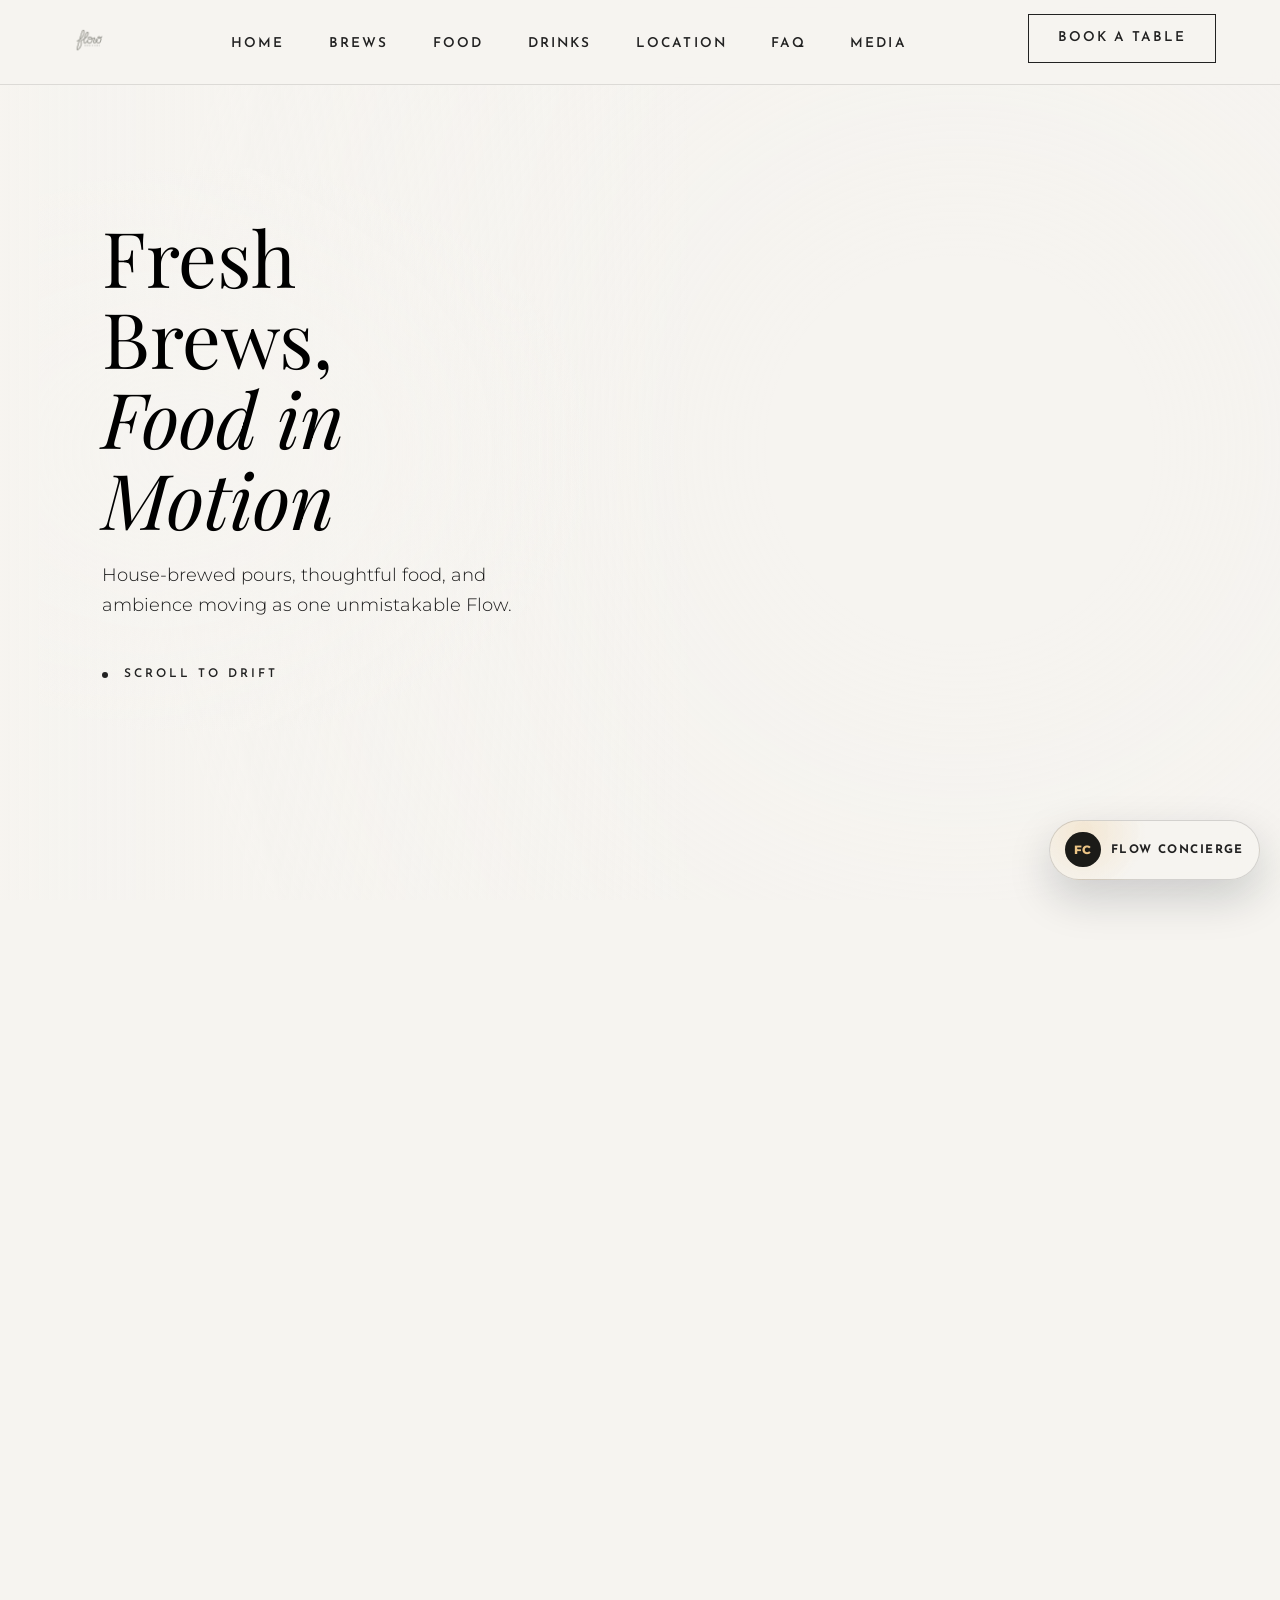
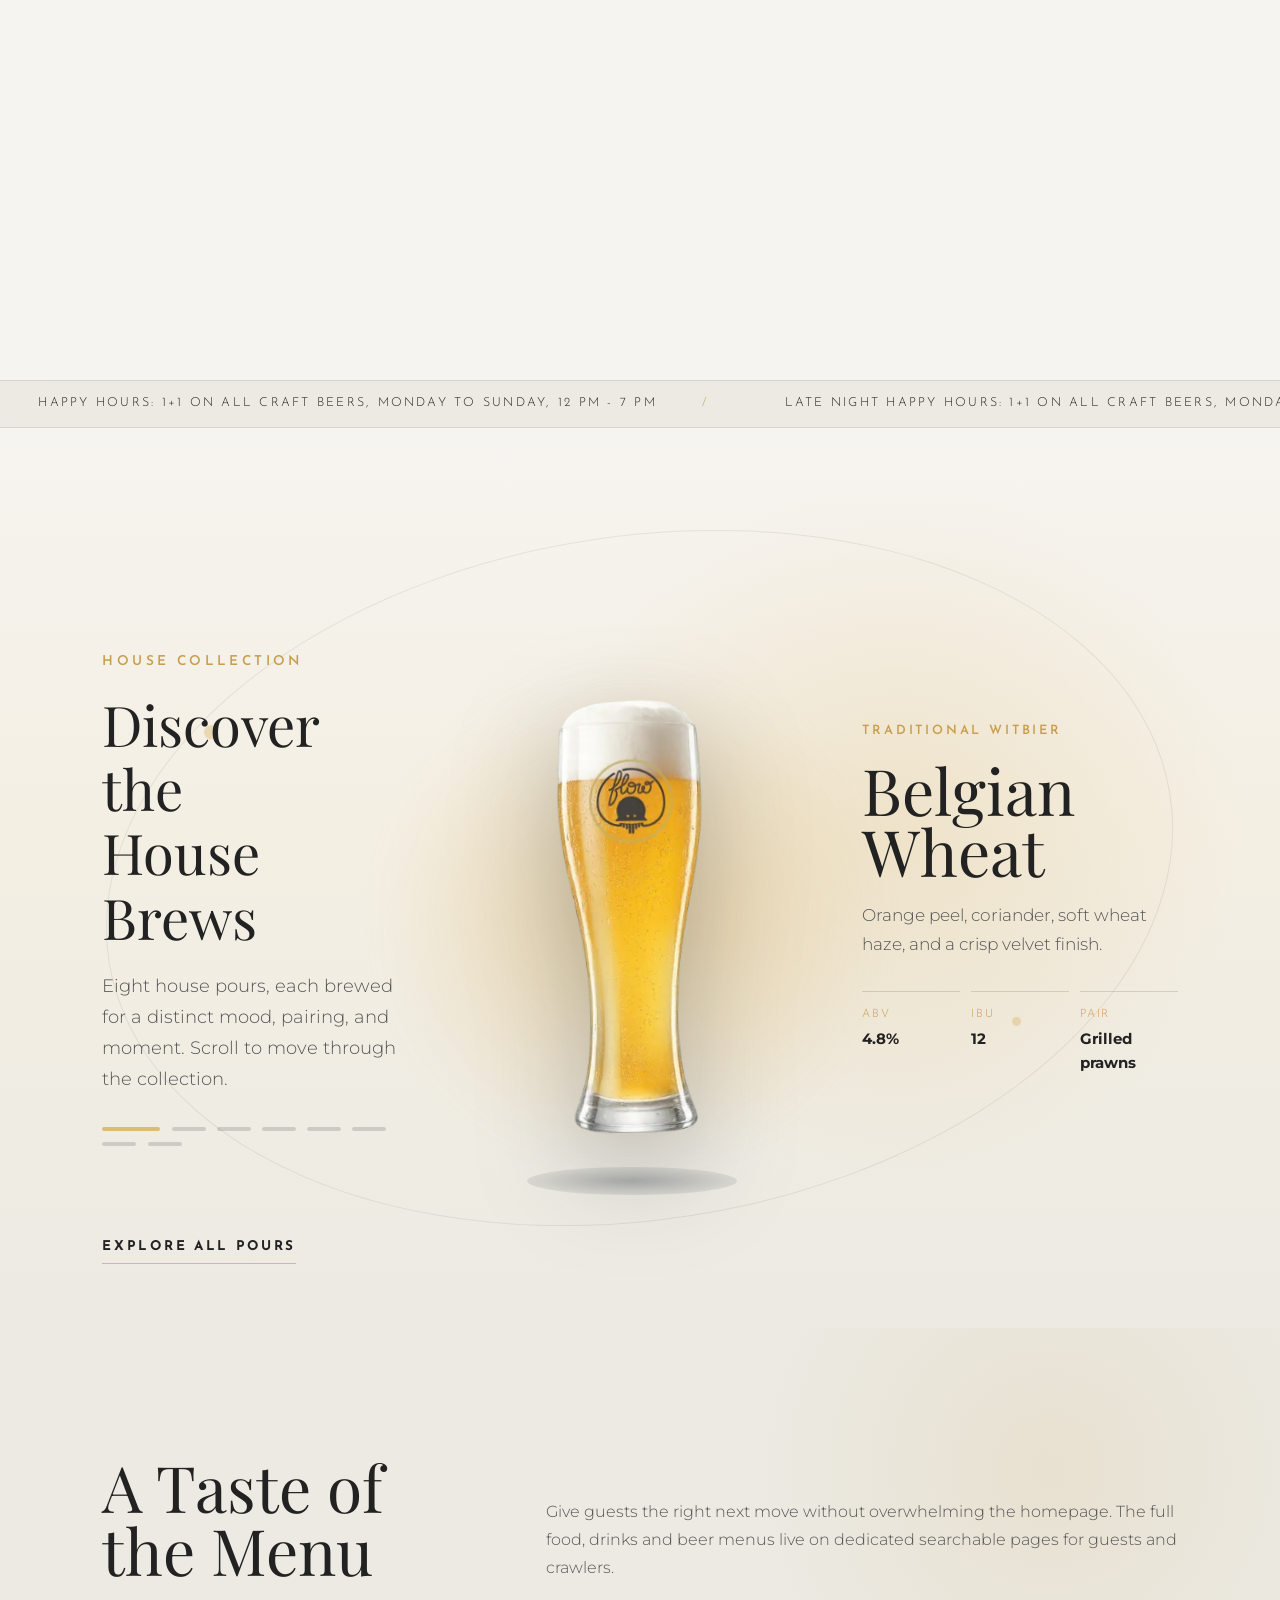
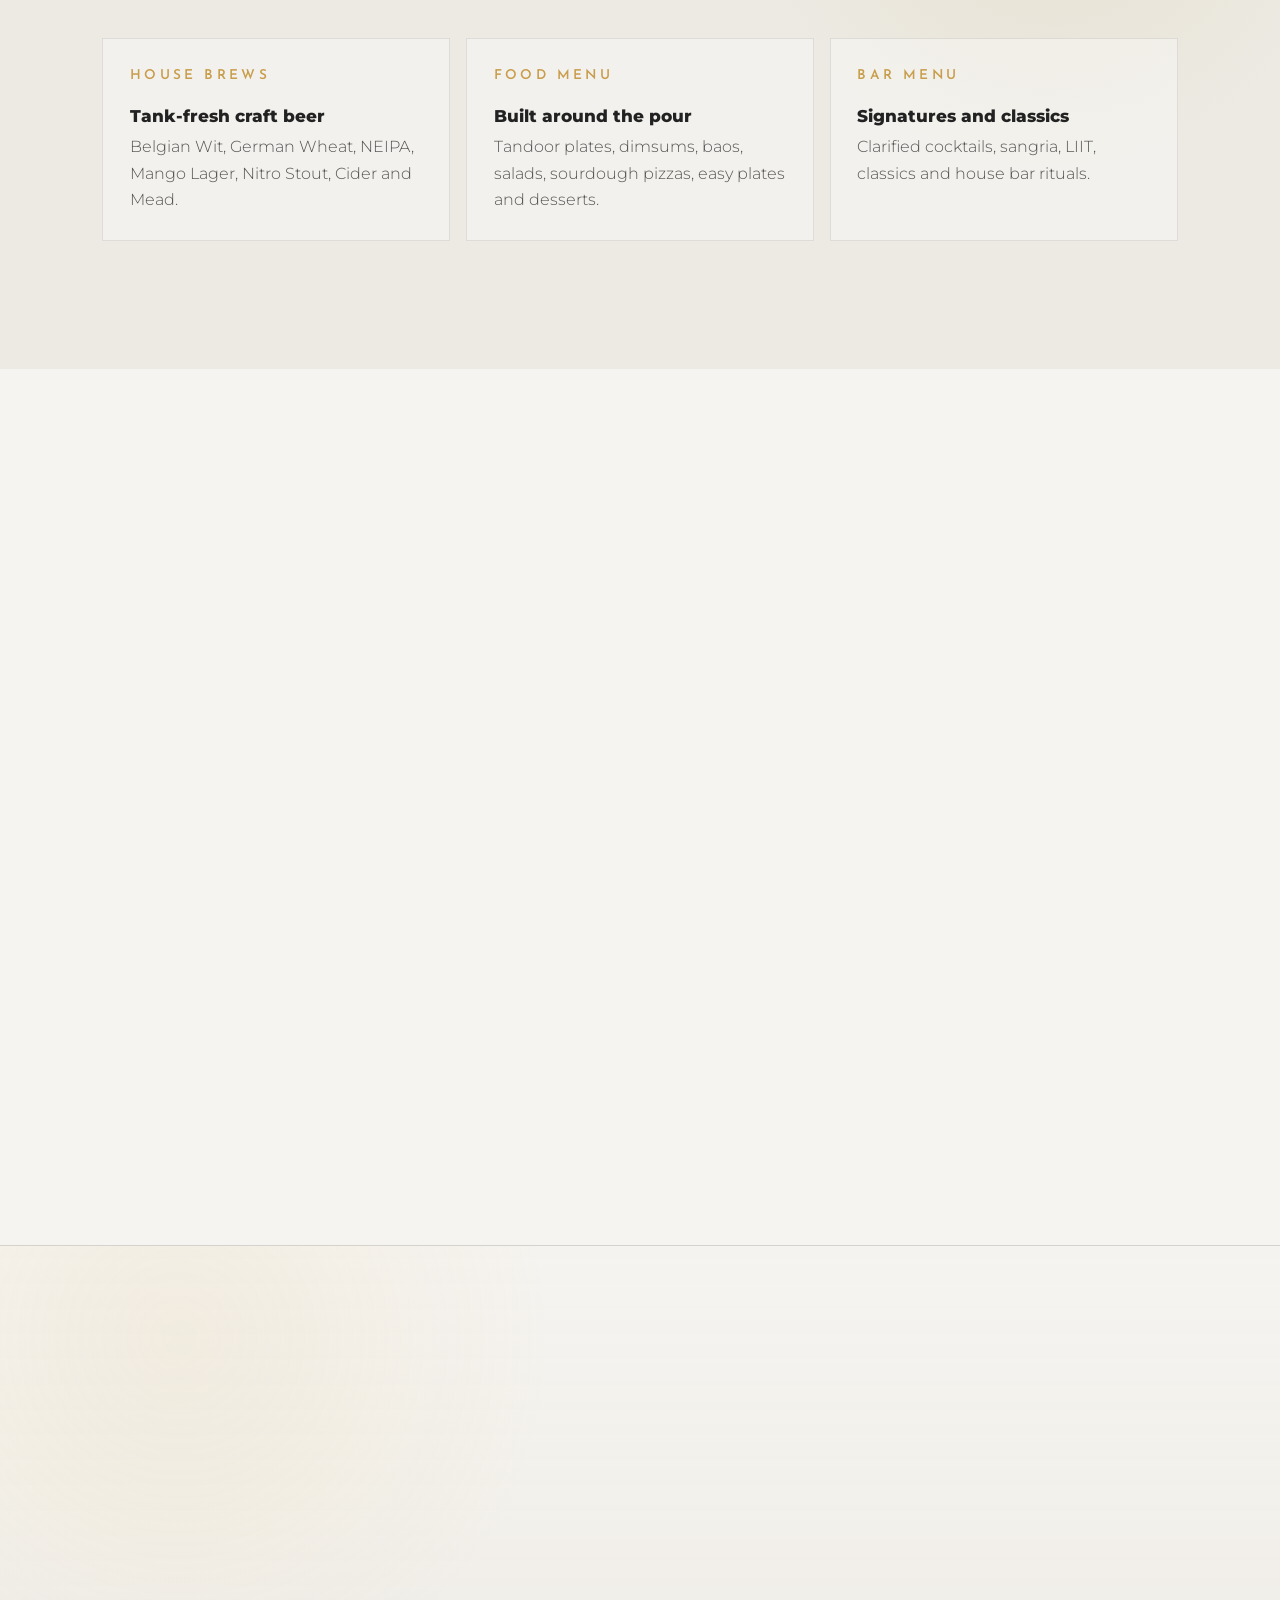
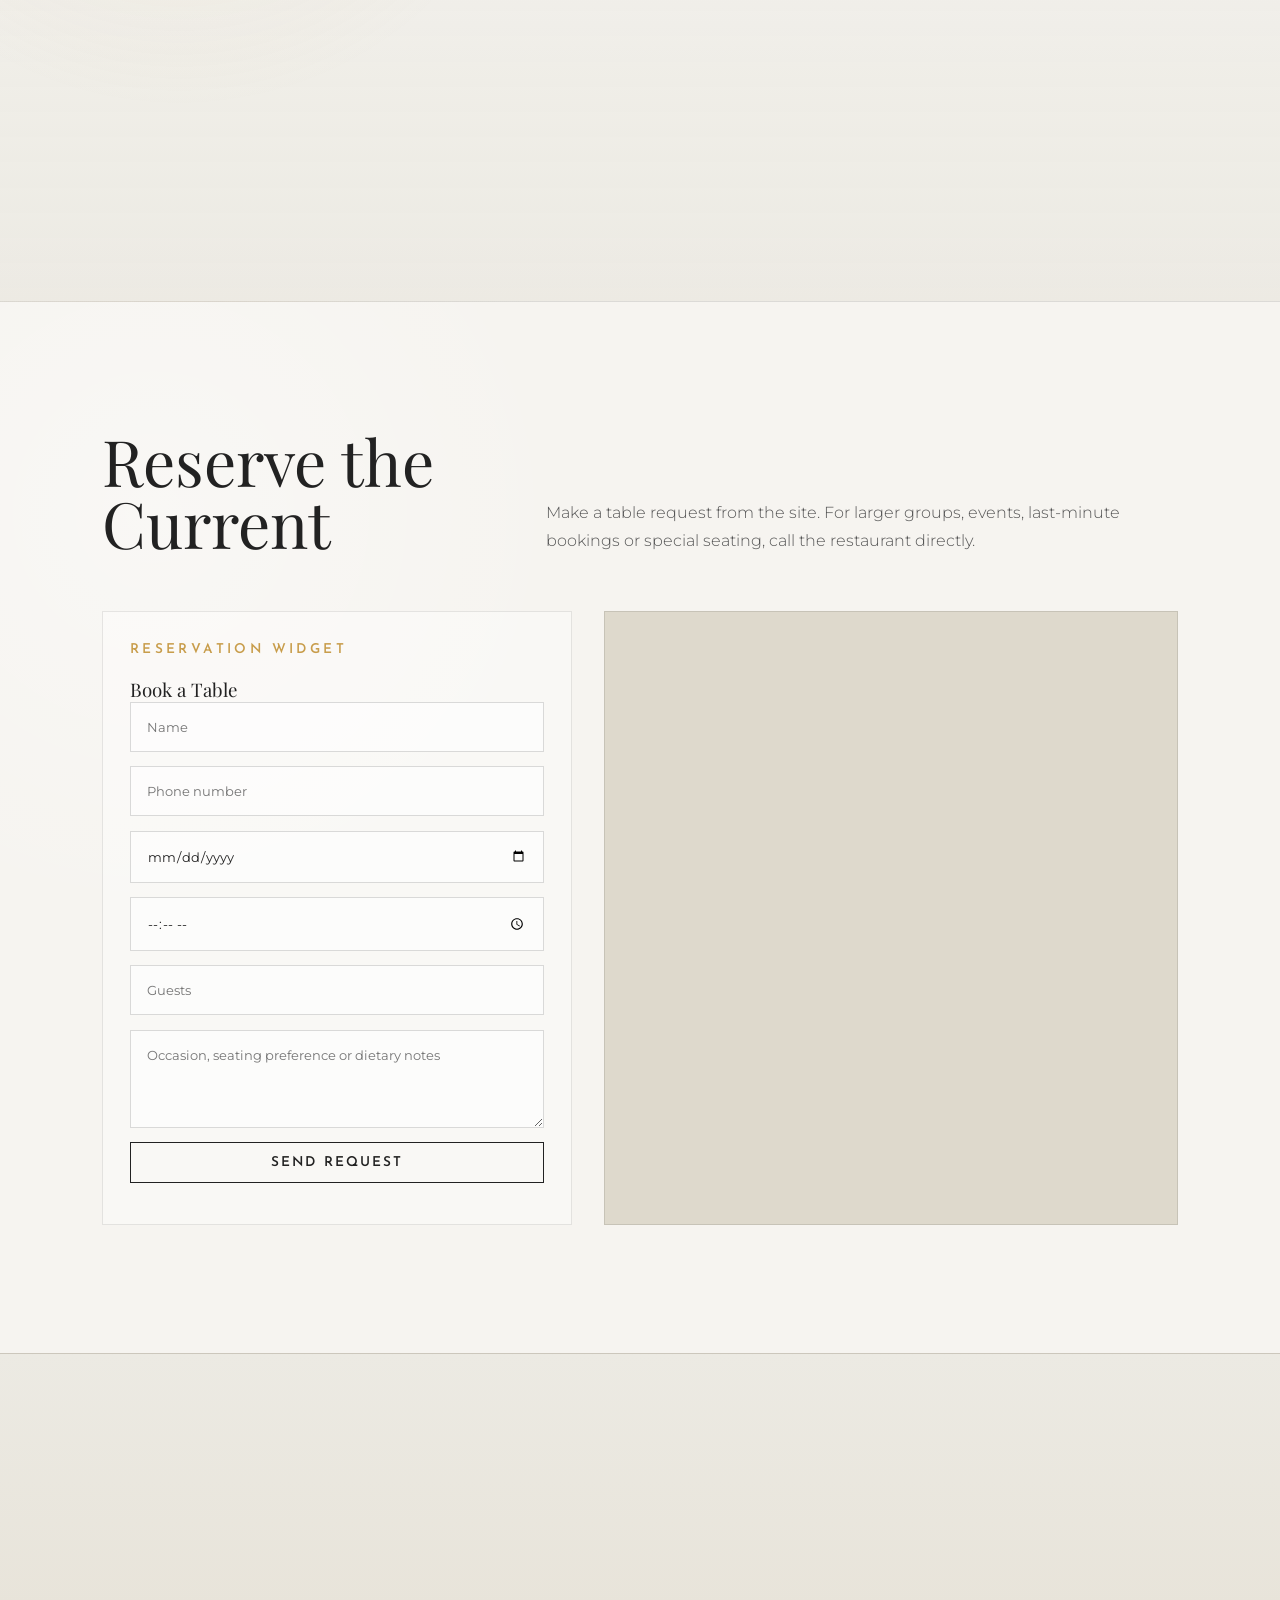
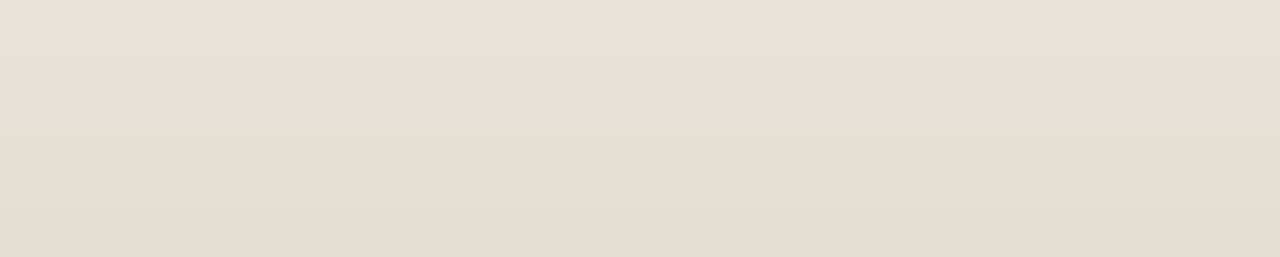
==== index.html @ b1b2a792 "Tune hero sequence contrast and header" ====
﻿<!DOCTYPE html>
<html lang="en" class="preloader-active">
<head>
  <meta charset="UTF-8">
  <meta name="viewport" content="width=device-width, initial-scale=1.0">
  <title>Flow Brew & Dine Saket | Microbrewery, Craft Beer & Dining in New Delhi</title>
  <meta name="description" content="Flow Brew & Dine is a microbrewery and restaurant at DLF Avenue, Saket, New Delhi, serving fresh craft beer, progressive food, ambience-led dining, and table reservations.">
  <meta name="robots" content="index, follow, max-image-preview:large">
  <meta name="theme-color" content="#F6F4F0">
  <meta name="format-detection" content="telephone=yes">
  <meta name="flow-reservation-endpoint" content="https://vwlvwgwymaazfgnjdyuv.supabase.co/functions/v1/create-reservation">
  <meta property="og:type" content="restaurant.restaurant">
  <meta property="og:site_name" content="Flow Brew & Dine">
  <meta property="og:title" content="Flow Brew & Dine Saket | Microbrewery & Dining">
  <meta property="og:description" content="Fresh craft brews, food pairings, day-to-night ambience, reservations, and navigation for Flow Brew & Dine at DLF Avenue, Saket.">
  <meta property="og:image" content="Public/Ambiance Images (Day & Night)/Day.jpg">
  <meta property="og:locale" content="en_IN">
  <meta name="twitter:card" content="summary_large_image">
  <meta name="twitter:title" content="Flow Brew & Dine Saket">
  <meta name="twitter:description" content="A Saket microbrewery and dining destination for craft beer, food, ambience, and reservations.">
  <meta name="twitter:image" content="Public/Ambiance Images (Day & Night)/Day.jpg">
  
  <!-- SEO Heading & Metadata -->
  <link rel="icon" type="image/webp" href="Public/Logos/logos png-03 (1).webp">
  <link rel="apple-touch-icon" href="Public/Logos/logos png-03 (1).webp">
  <link rel="preload" as="image" href="Public/sequence/desktop/frame_001.webp" media="(min-width: 769px)">
  <link rel="preload" as="image" href="Public/sequence/mobile/frame_001.webp" media="(max-width: 768px)">
  <link rel="preload" as="image" href="Public/Logos/logos png-01 (1).webp">
  
  <!-- Premium Google Fonts -->
  <link rel="preconnect" href="https://fonts.googleapis.com">
  <link rel="preconnect" href="https://fonts.gstatic.com" crossorigin>
  <link href="https://fonts.googleapis.com/css2?family=Josefin+Sans:wght@300;400;600&family=Lato:wght@300;400;700&family=Montserrat:wght@300;400;600;800&family=Playfair+Display:ital,wght@0,400;0,700;1,400&display=swap" rel="stylesheet">
  
  <!-- Core Tailwind CSS is not needed. We use custom Vanilla CSS for absolute pixel-perfection -->
  <link rel="stylesheet" href="styles.css?v=20260602-hero-tune">
  <script type="application/ld+json">
  {
    "@context": "https://schema.org",
    "@graph": [
      {
        "@type": ["Restaurant", "Brewery"],
        "@id": "#flow-brew-dine",
        "name": "Flow Brew & Dine",
        "description": "Flow Brew & Dine is a microbrewery and restaurant at DLF Avenue, Saket, New Delhi, known for craft beer, food pairings, and day-to-night ambience.",
        "servesCuisine": ["Brewpub", "Modern Indian", "Global"],
        "priceRange": "$$",
        "image": [
          "Public/Ambiance Images (Day & Night)/Day.jpg",
          "Public/Ambiance Images (Day & Night)/Night.jpg",
          "Public/Beer Image/Belgian Wheat.webp"
        ],
        "address": {
          "@type": "PostalAddress",
          "streetAddress": "Commons, 2nd Floor, DLF Avenue Mall, Saket District Centre, Sector 6",
          "addressLocality": "New Delhi",
          "addressRegion": "Delhi",
          "postalCode": "110017",
          "addressCountry": "IN"
        },
        "openingHoursSpecification": [
          {
            "@type": "OpeningHoursSpecification",
            "dayOfWeek": ["Monday", "Tuesday", "Wednesday", "Thursday", "Friday", "Saturday", "Sunday"],
            "opens": "12:00",
            "closes": "01:00"
          }
        ],
        "hasMenu": [
          "Public/Menu/Drinks Menu/Flow Bar New Format Menu September 2025.pdf",
          "Public/Menu/Food Menu/Flow Menu September A3 2025.pdf"
        ],
        "acceptsReservations": true
      },
      {
        "@type": "FAQPage",
        "@id": "#flow-faq",
        "mainEntity": [
          {
            "@type": "Question",
            "name": "Where is Flow Brew & Dine located?",
            "acceptedAnswer": {
              "@type": "Answer",
              "text": "Flow Brew & Dine is located at Commons, 2nd Floor, DLF Avenue Mall, Saket District Centre, Sector 6, Saket, New Delhi, Delhi 110017."
            }
          },
          {
            "@type": "Question",
            "name": "What does Flow Brew & Dine serve?",
            "acceptedAnswer": {
              "@type": "Answer",
              "text": "Flow Brew & Dine serves fresh craft beer, including Belgian Wheat, German Wheat, Mango Lager, Flowy Joey, NEIPA, Oatmeal Stout, Apple Cider, and Honey Mead, alongside food pairings and dining menus."
            }
          },
          {
            "@type": "Question",
            "name": "What are the opening hours?",
            "acceptedAnswer": {
              "@type": "Answer",
              "text": "The venue is listed as open every day from 12:00 PM to 01:00 AM."
            }
          }
        ]
      }
    ]
  }
  </script>
</head>
<body class="preloader-active age-gate-active">
  <a href="#main-content" class="skip-link">Skip to main content</a>

  <!-- 1. PRELOADER SCREEN -->
  <div id="preloader">
    <div class="preloader-content">
      <!-- Mascot Container -->
      <div id="mascot-container">
        <img src="Public/Mascot/Mascot-01 (1).png" alt="Flow Octopus Mascot" id="mascot-octopus">
        <span class="preloader-bubble bubble-one"></span>
        <span class="preloader-bubble bubble-two"></span>
        <span class="preloader-bubble bubble-three"></span>
      </div>
      <!-- Actual Pink Foam Flow Logo -->
      <div class="logotype-container">
        <img src="Public/Logos/flow transparent 4 (2) (1).webp" alt="Flow Premium Logo" class="flow-logotype" id="preloader-logo-img">
      </div>
      <!-- Progress Bar & Percentage for WebP Caching -->
      <div class="loader-progress-wrap">
        <div class="loader-bar"><div class="loader-bar-fill" id="loader-bar-fill"></div></div>
        <div class="loader-percentage" id="loader-pct">0%</div>
      </div>
      <!-- Age Verification UI (shown after load completes) -->
      <div class="age-verification-wrap" id="age-verification-wrap" style="display: none; opacity: 0; flex-direction: column; align-items: center; gap: 1rem; text-align: center; margin-top: 1rem;">
        <p class="age-disclaimer" style="color: #ECEAE3; font-family: var(--font-body); font-size: 0.9rem; letter-spacing: 2px; text-transform: uppercase; margin: 0; max-width: 320px; line-height: 1.4; opacity: 0.85;">Enter your birth year to verify age</p>
        
        <div class="dob-input-container" style="display: flex; flex-direction: column; align-items: center; gap: 0.6rem; margin: 0.5rem 0;">
          <label for="dob-input" class="sr-only">Birth year</label>
          <input type="number" id="dob-input" inputmode="numeric" autocomplete="bday-year" min="1900" max="2026" placeholder="YYYY" aria-describedby="dob-error-msg" style="background: rgba(15, 27, 41, 0.6); border: 1px solid rgba(235, 196, 134, 0.3); color: #ECEAE3; padding: 0.8rem 1.2rem; font-family: var(--font-body); font-size: 1.05rem; letter-spacing: 0.18em; border-radius: 4px; outline: none; transition: all 0.3s ease; text-align: center; width: 180px; box-sizing: border-box; box-shadow: inset 0 2px 4px rgba(0,0,0,0.5); backdrop-filter: blur(10px); -webkit-backdrop-filter: blur(10px);">
          <div id="dob-error-msg" style="color: #FF5A5A; font-family: var(--font-body); font-size: 0.75rem; letter-spacing: 1px; display: none; text-transform: uppercase; margin-top: 0.2rem; max-width: 280px; line-height: 1.3;">You must be 21 or older to enter</div>
        </div>

        <button type="button" class="btn-age-verify" id="btn-age-verify" style="background: transparent; border: 1px solid #EBC486; color: #EBC486; padding: 0.8rem 2.2rem; font-family: var(--font-body); font-size: 0.85rem; letter-spacing: 3px; text-transform: uppercase; cursor: pointer; border-radius: 4px; transition: all 0.3s ease; outline: none; box-shadow: 0 4px 15px rgba(235, 196, 134, 0.15);">Verify Age & Enter</button>
      </div>
    </div>
  </div>

  <!-- FIXED WEBGL LIQUID GRADIENT BACKDROP -->
  <div class="webgl-bg-container">
    <canvas id="webgl-bg-canvas"></canvas>
  </div>

  <!-- HEADER & NAVIGATION -->
  <header class="main-header">
    <div class="header-container">
      <!-- Logo Top Left with custom CSS filter -->
      <a href="#hero-wrapper" class="logo-link" id="logo-main-btn">
        <img src="Public/Logos/logos png-01 (1).webp" alt="Flow Brew & Dine" class="logo-img">
      </a>
      
      <!-- Minimalist Navigation Menu -->
      <nav class="nav-menu">
        <ul>
          <li><a href="beer.html" class="nav-link">Brews</a></li>
          <li><a href="food-menu.html" class="nav-link">Food</a></li>
          <li><a href="drinks-menu.html" class="nav-link">Drinks</a></li>
          <li><a href="media.html" class="nav-link">Media</a></li>
          <li><a href="#reservations" class="nav-link">Reservations</a></li>
          <li><a href="#footer-main" class="nav-link">Contact</a></li>
        </ul>
      </nav>
      
      <!-- Bordered Book Table Button -->
      <div class="nav-cta">
        <a href="#reservations" class="btn-book-table" id="nav-book-btn">Book a Table</a>
      </div>
    </div>
  </header>

  <!-- 4. ANTIGRAVITY 2.0 HERO SECTION -->
  <main id="main-content">
  <div id="hero-wrapper">
    <div class="hero-sticky">
      <!-- Typography Overlay Left -->
      <div class="hero-typography">
        <h1 class="hero-title">Fresh Brews,<br><span class="italic-text">Food in Motion</span></h1>
        <p class="hero-desc">House-brewed pours, thoughtful food, and ambience moving as one unmistakable Flow.</p>
        <div class="hero-scroll-indicator">
          <span class="scroll-dot"></span>
          <span class="scroll-text">SCROLL TO DRIFT</span>
        </div>
      </div>
      
      <!-- Zero Gravity Elements Container Overlay -->
      <div class="zero-gravity-scene">

        
        <!-- Central Glass Base & Container (Animated on Scroll via WebP sequence) -->
        <div class="glass-container">
          <div class="glass-wrapper">
            <canvas id="hero-sequence-canvas" class="beer-glass-hero"></canvas>
          </div>
        </div>
      </div>
    </div>
  </div>

  <section class="live-offer-strip" aria-label="Live Flow offers">
    <div class="live-offer-track" data-offer-track>
      <span>Happy Hours: 1+1 on all craft beers, Monday to Sunday, 12 PM - 7 PM</span>
      <span>Late Night Happy Hours: 1+1 on all craft beers, Monday to Thursday, 11 PM till closing</span>
    </div>
  </section>

  <!-- 5.5 SIGNATURE POURS SCROLL REVEAL -->
  <section id="signature-pours" class="signature-pours-section" aria-labelledby="signature-pours-heading">
    <div class="signature-pours-stage">
      <div class="signature-bg-orbit" aria-hidden="true"></div>
      <div class="signature-copy">
        <span class="section-tag">HOUSE COLLECTION</span>
        <h2 id="signature-pours-heading" class="section-title font-playfair">Discover the<br>House Brews</h2>
        <p class="section-paragraph">Eight house pours, each brewed for a distinct mood, pairing, and moment. Scroll to move through the collection.</p>
        <div class="signature-progress" aria-label="Featured pours progress">
          <button type="button" class="signature-dot active" data-pour-dot="belgian" aria-label="Show Belgian Wheat"></button>
          <button type="button" class="signature-dot" data-pour-dot="german" aria-label="Show German Wheat"></button>
          <button type="button" class="signature-dot" data-pour-dot="mango" aria-label="Show Mango Lager"></button>
          <button type="button" class="signature-dot" data-pour-dot="joey" aria-label="Show Flowy Joey"></button>
          <button type="button" class="signature-dot" data-pour-dot="neipa" aria-label="Show NEIPA"></button>
          <button type="button" class="signature-dot" data-pour-dot="stout" aria-label="Show Oatmeal Stout"></button>
          <button type="button" class="signature-dot" data-pour-dot="cider" aria-label="Show Apple Cider"></button>
          <button type="button" class="signature-dot" data-pour-dot="mead" aria-label="Show Honey Mead"></button>
        </div>
      </div>

      <button type="button" class="signature-product-visual" id="signature-product-visual" aria-label="Open Belgian Wheat details">
        <div class="signature-glow"></div>
        <img src="Public/Beer Image/homepage/Belgian Wheat-480.webp" alt="" class="signature-bottle-img" id="signature-bottle-img" loading="eager" decoding="async">
        <div class="signature-shadow"></div>
      </button>

      <div class="signature-info-stack" aria-live="polite">
        <article class="signature-info-card active" data-pour="belgian">
          <span class="signature-style">Traditional Witbier</span>
          <h3 class="font-playfair">Belgian Wheat</h3>
          <p>Orange peel, coriander, soft wheat haze, and a crisp velvet finish.</p>
          <dl>
            <div><dt>ABV</dt><dd>4.8%</dd></div>
            <div><dt>IBU</dt><dd>12</dd></div>
            <div><dt>Pair</dt><dd>Grilled prawns</dd></div>
          </dl>
        </article>

        <article class="signature-info-card" data-pour="german">
          <span class="signature-style">Hefeweizen</span>
          <h3 class="font-playfair">German Wheat</h3>
          <p>Banana, clove, soft haze, and lively carbonation in a Bavarian-style wheat beer.</p>
          <dl>
            <div><dt>ABV</dt><dd>5.0%</dd></div>
            <div><dt>IBU</dt><dd>14</dd></div>
            <div><dt>Pair</dt><dd>Soft pretzels</dd></div>
          </dl>
        </article>

        <article class="signature-info-card" data-pour="mango">
          <span class="signature-style">Fruited Lager</span>
          <h3 class="font-playfair">Mango Lager</h3>
          <p>Clean lager body with ripe Alphonso mango and a tropical finish.</p>
          <dl>
            <div><dt>ABV</dt><dd>4.5%</dd></div>
            <div><dt>IBU</dt><dd>10</dd></div>
            <div><dt>Pair</dt><dd>Asian curries</dd></div>
          </dl>
        </article>

        <article class="signature-info-card" data-pour="joey">
          <span class="signature-style">Session IPA</span>
          <h3 class="font-playfair">Flowy Joey</h3>
          <p>Citra and Mosaic hops bring passionfruit, grapefruit, and pine.</p>
          <dl>
            <div><dt>ABV</dt><dd>4.2%</dd></div>
            <div><dt>IBU</dt><dd>25</dd></div>
            <div><dt>Pair</dt><dd>Sharp sliders</dd></div>
          </dl>
        </article>

        <article class="signature-info-card" data-pour="neipa">
          <span class="signature-style">New England IPA</span>
          <h3 class="font-playfair">NEIPA</h3>
          <p>Hazy, juicy, double dry-hopped tropical fruit with a soft oat-backed mouthfeel.</p>
          <dl>
            <div><dt>ABV</dt><dd>6.2%</dd></div>
            <div><dt>IBU</dt><dd>35</dd></div>
            <div><dt>Pair</dt><dd>Fish tacos</dd></div>
          </dl>
        </article>

        <article class="signature-info-card" data-pour="stout">
          <span class="signature-style">Creamy Dark Stout</span>
          <h3 class="font-playfair">Oatmeal Stout</h3>
          <p>Roasted malt, flaked oats, dark chocolate, espresso, and caramel.</p>
          <dl>
            <div><dt>ABV</dt><dd>5.5%</dd></div>
            <div><dt>IBU</dt><dd>20</dd></div>
            <div><dt>Pair</dt><dd>Lava cake</dd></div>
          </dl>
        </article>

        <article class="signature-info-card" data-pour="cider">
          <span class="signature-style">Craft Fruit Cider</span>
          <h3 class="font-playfair">Apple Cider</h3>
          <p>Cold-pressed Himachal apples, crisp bubbles, clean sweetness, and a dry peel finish.</p>
          <dl>
            <div><dt>ABV</dt><dd>4.5%</dd></div>
            <div><dt>IBU</dt><dd>0</dd></div>
            <div><dt>Pair</dt><dd>Brie cheese</dd></div>
          </dl>
        </article>

        <article class="signature-info-card" data-pour="mead">
          <span class="signature-style">Artisan Sweet Mead</span>
          <h3 class="font-playfair">Honey Mead</h3>
          <p>Raw forest honey fermented into a fragrant, full-bodied pour with floral warmth.</p>
          <dl>
            <div><dt>ABV</dt><dd>7.0%</dd></div>
            <div><dt>IBU</dt><dd>0</dd></div>
            <div><dt>Pair</dt><dd>Tandoori platter</dd></div>
          </dl>
        </article>
      </div>

      <a href="beer.html" class="signature-explore-link">Explore all pours</a>
    </div>
  </section>

  <section class="premium-section alt">
    <div class="section-head-wide">
      <h2>A Taste of the Menu</h2>
      <p>Give guests the right next move without overwhelming the homepage. The full food, drinks and beer menus live on dedicated searchable pages for guests and crawlers.</p>
    </div>
    <div class="quick-card-grid">
      <a href="beer.html" class="faq-card reveal-on-scroll"><span class="section-tag">House Brews</span><h3>Tank-fresh craft beer</h3><p>Belgian Wit, German Wheat, NEIPA, Mango Lager, Nitro Stout, Cider and Mead.</p></a>
      <a href="food-menu.html" class="faq-card reveal-on-scroll"><span class="section-tag">Food Menu</span><h3>Built around the pour</h3><p>Tandoor plates, dimsums, baos, salads, sourdough pizzas, easy plates and desserts.</p></a>
      <a href="drinks-menu.html" class="faq-card reveal-on-scroll"><span class="section-tag">Bar Menu</span><h3>Signatures and classics</h3><p>Clarified cocktails, sangria, LIIT, classics and house bar rituals.</p></a>
    </div>
  </section>

  <!-- DETAILED BEER PROFILE SIDE DRAWER (DYNAMICS OVERLAY) -->
  <div id="beer-drawer" class="beer-drawer-overlay" role="dialog" aria-modal="true" aria-labelledby="drawer-beer-name" aria-hidden="true">
    <div class="drawer-panel">
      <button type="button" class="drawer-mobile-back" data-drawer-close aria-label="Back to beer selection">
        <span aria-hidden="true">&times;</span>
        <span>Back to Brews</span>
      </button>
      <button type="button" class="drawer-close" aria-label="Close details" id="drawer-close-btn" data-drawer-close>
        <span aria-hidden="true">&times;</span>
        <span class="drawer-close-label">Close</span>
      </button>
      <div class="drawer-body">
        <div class="drawer-header-media">
          <div class="drawer-pedestal-decor"></div>
          <img src="" alt="" id="drawer-beer-img" class="drawer-showcase-img" loading="lazy" decoding="async">
        </div>
        <div class="drawer-text-content">
          <span id="drawer-beer-style" class="drawer-style-tag">STYLE</span>
          <h3 id="drawer-beer-name" class="drawer-beer-title font-playfair">Beer Name</h3>
          
          <div class="beer-metrics-table">
            <div class="metric-col">
              <span class="metric-lbl">ABV</span>
              <span id="drawer-beer-abv" class="metric-val">0.0%</span>
            </div>
            <div class="metric-col">
              <span class="metric-lbl">IBU</span>
              <span id="drawer-beer-ibu" class="metric-val">0</span>
            </div>
            <div class="metric-col">
              <span class="metric-lbl">TEMP</span>
              <span id="drawer-beer-temp" class="metric-val">4-6Â°C</span>
            </div>
          </div>
          
          <div class="drawer-description-block">
            <h4 class="block-subheading">TASTING PROFILE</h4>
            <p id="drawer-beer-desc" class="block-para">Detailed flavor structures and olfactory qualities.</p>
          </div>
          
          <div class="drawer-description-block">
            <h4 class="block-subheading">IDEAL PAIRINGS</h4>
            <p id="drawer-beer-pairings" class="block-para">Recommended gourmet culinary pairings from our kitchen.</p>
          </div>
          
          <a href="#reservations" class="btn-drawer-cta" id="drawer-book-btn">RESERVE A POUR</a>
        </div>
      </div>
    </div>
  </div>

  <!-- 7. "EXPERIENCE FLOW" SECTION (Mood shift showcase) -->
  <section id="experience" class="experience-section">
    <!-- Seamless Grid Container -->
    <div class="experience-grid-container">
      
      <!-- Day Mood Column -->
      <div class="experience-column active-mood" id="mood-day">
        <div class="mood-image-wrapper">
          <img src="Public/Ambiance Images (Day & Night)/Day.jpg" alt="Daytime dining ambience at Flow Brew & Dine Saket" class="mood-bg-img" loading="lazy" decoding="async">
        </div>
        <div class="mood-overlay"></div>
        <div class="mood-content">
          <span class="mood-tag">12:00 PM - 05:00 PM</span>
          <h3 class="mood-title font-playfair">Luminous Atrium</h3>
          <p class="mood-desc">Sunlight filtering through modern architecture. Perfect for long business luncheons, crisp lagers, and relaxed conversations.</p>
          
          <!-- Bottom Center Icon -->
          <div class="mood-icon-indicator">
            <svg viewBox="0 0 100 100" class="mood-svg-icon">
              <!-- Sun Icon -->
              <circle cx="50" cy="50" r="18" fill="none" stroke="#FFFFFF" stroke-width="4.5" />
              <path d="M 50 10 L 50 20 M 50 80 L 50 90 M 10 50 L 20 50 M 80 50 L 90 50 M 22 22 L 30 30 M 70 70 L 78 78 M 22 78 L 30 70 M 70 22 L 78 30" stroke="#FFFFFF" stroke-width="4.5" stroke-linecap="round" />
            </svg>
            <span class="mood-icon-lbl">DAYTIME</span>
          </div>
        </div>
      </div>

      <!-- Sunset Mood Column -->
      <div class="experience-column" id="mood-sunset">
        <div class="mood-image-wrapper">
          <!-- Sunset represented with Day ambiance shifted dynamically via rich visual overlay -->
          <img src="Public/Ambiance Images (Day & Night)/Day.jpg" alt="Golden hour ambience at Flow Brew & Dine Saket" class="mood-bg-img sunset-filtered" loading="lazy" decoding="async">
        </div>
        <div class="mood-overlay sunset-gradient"></div>
        <div class="mood-content">
          <span class="mood-tag">05:00 PM - 08:00 PM</span>
          <h3 class="mood-title font-playfair">Golden Hours</h3>
          <p class="mood-desc">As the Delhi sky turns amber, watch the indoor lights flicker to life. The ideal setting for handcrafted IPAs and fusion bites.</p>
          
          <!-- Bottom Center Icon -->
          <div class="mood-icon-indicator">
            <svg viewBox="0 0 100 100" class="mood-svg-icon">
              <!-- Sunset Icon -->
              <path d="M 15 75 L 85 75 M 25 75 A 25 25 0 0 1 75 75" fill="none" stroke="#FFFFFF" stroke-width="4.5" stroke-linecap="round"/>
              <path d="M 50 15 L 50 25 M 25 35 L 32 42 M 75 35 L 68 42" stroke="#FFFFFF" stroke-width="4.5" stroke-linecap="round"/>
            </svg>
            <span class="mood-icon-lbl">GOLDEN HOUR</span>
          </div>
        </div>
      </div>

      <!-- Night Mood Column -->
      <div class="experience-column" id="mood-night">
        <div class="mood-image-wrapper">
          <img src="Public/Ambiance Images (Day & Night)/Night.jpg" alt="Nightlife ambience at Flow Brew & Dine Saket" class="mood-bg-img" loading="lazy" decoding="async">
        </div>
        <div class="mood-overlay"></div>
        <div class="mood-content">
          <span class="mood-tag">08:00 PM - 01:00 AM</span>
          <h3 class="mood-title font-playfair">Cinematic Currents</h3>
          <p class="mood-desc">Deep shadows and glowing accents. Experience the energy shift with high-tempo DJ sets, signature cocktails, and robust dark stouts.</p>
          
          <!-- Bottom Center Icon -->
          <div class="mood-icon-indicator">
            <svg viewBox="0 0 100 100" class="mood-svg-icon">
              <!-- Moon Icon -->
              <path d="M 35 25 A 30 30 0 1 0 75 65 A 22 22 0 1 1 35 25 Z" fill="none" stroke="#FFFFFF" stroke-width="4.5" stroke-linejoin="round" />
            </svg>
            <span class="mood-icon-lbl">NIGHTLIFE</span>
          </div>
        </div>
      </div>

    </div>
  </section>

  <!-- 7.4 AI & LOCAL SEARCH FACTS -->
  <section id="flow-facts" class="facts-section section-padding" aria-labelledby="facts-heading">
    <div class="container facts-grid">
      <div class="facts-copy">
        <span class="section-tag">QUICK ANSWERS</span>
        <h2 id="facts-heading" class="section-title font-playfair">Flow Brew & Dine Facts</h2>
        <p class="section-paragraph">For search engines, maps, and AI answer engines: Flow Brew & Dine is a craft microbrewery and restaurant in Saket, New Delhi, with fresh brews, food pairings, table reservations, and day-to-night ambience.</p>
      </div>
      <dl class="facts-list">
        <div>
          <dt>Location</dt>
          <dd>Commons, 2nd Floor, DLF Avenue Mall, Saket District Centre, New Delhi 110017.</dd>
        </div>
        <div>
          <dt>Best for</dt>
          <dd>Craft beer, brewpub dining, date nights, group dinners, lunch meetings, and late evening ambience.</dd>
        </div>
        <div>
          <dt>Signature pours</dt>
          <dd>Belgian Wheat, German Wheat, Mango Lager, Flowy Joey, NEIPA, Oatmeal Stout, Apple Cider, and Honey Mead.</dd>
        </div>
        <div>
          <dt>Hours</dt>
          <dd>Every day from 12:00 PM to 01:00 AM, with reservations recommended.</dd>
        </div>
      </dl>
    </div>
  </section>

  <!-- 7.5 DYNAMIC MAPS & RESERVATIONS INTERACTION CARD (FLUID MAPS ANIMATION) -->
  <section id="reservations" class="premium-section">
    <div class="section-head-wide">
      <h2>Reserve the Current</h2>
      <p>Make a table request from the site. For larger groups, events, last-minute bookings or special seating, call the restaurant directly.</p>
    </div>
    <div class="reservation-layout">
      <article class="reservation-card">
        <span class="section-tag">Reservation Widget</span>
        <h3 class="font-playfair">Book a Table</h3>
        <form id="reservation-form" class="reservation-form">
          <input name="name" placeholder="Name" required>
          <input name="phone" placeholder="Phone number" required>
          <input name="reservation_date" type="date" required>
          <input name="reservation_time" type="time" required>
          <input name="guests" type="number" min="1" max="50" placeholder="Guests" required>
          <textarea name="special_notes" rows="4" placeholder="Occasion, seating preference or dietary notes"></textarea>
          <button class="btn-book-table" type="submit">Send Request</button>
          <p id="reservation-status" class="section-paragraph"></p>
        </form>
      </article>
      <div class="map-frame">
        <iframe title="Flow Brew & Dine map" loading="lazy" referrerpolicy="no-referrer-when-downgrade" src="https://www.google.com/maps?q=Flow%20Brew%20And%20Dine%20DLF%20Avenue%20Saket%20New%20Delhi&output=embed"></iframe>
      </div>
    </div>
  </section>

  </main>

  <!-- 8. FOOTER -->
  <footer id="footer-main" class="footer-main">
    <div class="container">
      <div class="footer-grid">
        
        <!-- Brand Info -->
        <div class="footer-col brand-col">
          <img src="Public/Logos/logos png-01 (1).webp" alt="Flow Brew Logo" class="footer-logo">
          <p class="footer-brand-desc">A state-of-the-art microbrewery conceptualized around zero-gravity design, sophisticated gastronomy, and progressive soundscapes.</p>
          <span class="copyright-tag">&copy; 2026 Flow Brew & Dine. Delhi. All rights reserved.</span>
        </div>
        
        <!-- Contact Address -->
        <div class="footer-col contact-col">
          <h4 class="footer-heading">VISIT THE CURRENT</h4>
          <address class="footer-address">
            Commons, 2nd Floor, DLF Avenue Mall,<br>
            Saket District Centre, Sector 6,<br>
            Saket, New Delhi, Delhi 110017
          </address>
          <a href="https://maps.google.com/?q=Flow+Brew+And+Dine+DLF+Avenue+Saket+New+Delhi" target="_blank" rel="noopener" class="footer-inline-link" id="footer-map-link">Get Navigation Coordinates &rarr;</a>
        </div>
        
        <!-- Hours of Operation -->
        <div class="footer-col hours-col">
          <h4 class="footer-heading">OPERATING CURRENT</h4>
          <ul class="hours-list">
            <li><span class="day">Everyday:</span> <span class="time">12:00 PM &ndash; 01:00 AM</span></li>
            <li><span class="day">Reservations:</span> <span class="time">Highly Recommended</span></li>
            <li><span class="day">Telephone:</span> <span class="time"><a href="tel:+919899199138">+91 98991 99138</a></span></li>
          </ul>
        </div>
        
        <!-- Social Connections -->
        <div class="footer-col social-col">
          <h4 class="footer-heading">FOLLOW THE MOOD</h4>
          <div class="social-links">
            <a href="https://instagram.com" target="_blank" rel="noopener" class="social-link" id="social-ig">Instagram</a>
            <a href="https://facebook.com" target="_blank" rel="noopener" class="social-link" id="social-fb">Facebook</a>
            <a href="https://zomato.com" target="_blank" rel="noopener" class="social-link" id="social-zomato">Zomato</a>
          </div>
          <p class="footer-credit">Aesthetic Craftsmanship &amp; Engineering by Antigravity 2.0</p>
          <p class="footer-credit"><a href="privacy.html">Privacy Policy</a> &nbsp; / &nbsp; <a href="terms.html">Terms &amp; Conditions</a></p>
        </div>

      </div>
    </div>
  </footer>

  <!-- CORE SCRIPTS: GSAP & SCROLLTRIGGER CDN -->
  <script defer src="https://cdnjs.cloudflare.com/ajax/libs/gsap/3.12.2/gsap.min.js"></script>
  <script defer src="https://cdnjs.cloudflare.com/ajax/libs/gsap/3.12.2/ScrollTrigger.min.js"></script>
  <script defer src="site-data.js?v=20260602-hero-tune"></script>
  <script defer src="site-pages.js?v=20260602-hero-tune"></script>
  <script defer src="app.js?v=20260602-hero-tune"></script>
</body>
</html>
---- styles.css ----
/* ==========================================================================
   FLOW BREW & DINE - PREMIUM BRAND STYLING
   Primary Display: 'Playfair Display'
   Secondary & Body: 'Montserrat' (Gotham alternative)
   UI & Navigation: 'Josefin Sans'
   Background: Warm Beige (#F6F4F0)
   Text: Deep Charcoal (#222222)
   ========================================================================== */

/* 1. DESIGN SYSTEM VARIABLES */
:root {
  --bg-color: #F6F4F0;
  --text-color: #222222;
  --text-muted: #555555;
  --navy-color: #0F1B29;
  --gold-color: #C89D4B;
  --gold-hover: #AB8132;
  --white-color: #FFFFFF;
  --border-color: rgba(34, 34, 34, 0.12);
  --border-white: rgba(255, 255, 255, 0.15);
  
  --font-primary: 'Playfair Display', Georgia, serif;
  --font-secondary: 'Montserrat', sans-serif;
  --font-ui: 'Josefin Sans', sans-serif;
  --font-body: 'Montserrat', sans-serif;
  
  --transition-smooth: 0.6s cubic-bezier(0.16, 1, 0.3, 1); /* Expo Out */
  --transition-fluid: 0.8s cubic-bezier(0.25, 1, 0.5, 1);
  --transition-fast: 0.3s ease;
}

/* 2. BASE RESET & GENERAL STYLES */
* {
  margin: 0;
  padding: 0;
  box-sizing: border-box;
  -webkit-font-smoothing: antialiased;
  -moz-osx-font-smoothing: grayscale;
}

html {
  scroll-behavior: smooth;
  background-color: var(--bg-color);
  color: var(--text-color);
  overflow-x: hidden;
  font-size: 16px;
}

body {
  font-family: var(--font-body);
  background:
    radial-gradient(circle at 85% 12%, rgba(221, 186, 117, 0.13), transparent 28%),
    linear-gradient(180deg, #F6F4F0 0%, #ECEAE3 100%);
  color: var(--text-color);
  overflow-x: hidden;
  line-height: 1.6;
  font-weight: 300;
}

.skip-link {
  position: fixed;
  top: 1rem;
  left: 1rem;
  z-index: 10000;
  transform: translateY(-180%);
  background: var(--navy-color);
  color: var(--white-color);
  padding: 0.75rem 1rem;
  border-radius: 6px;
  font-family: var(--font-ui);
  letter-spacing: 0.08em;
  text-transform: uppercase;
}

.skip-link:focus {
  transform: translateY(0);
}

.sr-only {
  position: absolute;
  width: 1px;
  height: 1px;
  padding: 0;
  margin: -1px;
  overflow: hidden;
  clip: rect(0, 0, 0, 0);
  white-space: nowrap;
  border: 0;
}

:focus-visible {
  outline: 2px solid var(--gold-color);
  outline-offset: 4px;
}

/* Force scroll lock while preloader is active */
html.preloader-active, body.preloader-active {
  overflow: hidden !important;
  height: 100% !important;
}

html.preloader-active .main-header,
body.preloader-active .main-header,
body.age-gate-active .main-header {
  opacity: 0 !important;
  visibility: hidden !important;
  pointer-events: none !important;
  transform: translateY(-120%) !important;
}

/* FIXED WEBGL BACKGROUND WRAPPER */
.webgl-bg-container {
  position: fixed;
  top: 0;
  left: 0;
  width: 100vw;
  height: 100vh;
  z-index: 9990; /* Positioned under preloader logo/mascot during start */
  pointer-events: none;
  background-color: transparent;
  opacity: 0;
  filter: blur(85px) saturate(1.35); /* Soft ambient liquid glow blur */
  transform: scale(1.16); /* Scales container slightly to hide blurred screen edges */
  transition: opacity 1.2s cubic-bezier(0.16, 1, 0.3, 1);
  will-change: opacity, transform;
}


/* Elegant Premium Scrollbar */
::-webkit-scrollbar {
  width: 8px;
}
::-webkit-scrollbar-track {
  background: var(--bg-color);
}
::-webkit-scrollbar-thumb {
  background: #D5D1C6;
  border-radius: 4px;
}
::-webkit-scrollbar-thumb:hover {
  background: #A8A395;
}

/* 3. TYPOGRAPHY SYSTEM */
h1, h2, h3, h4, h5, h6 {
  font-weight: 400;
  line-height: 1.2;
}

.font-playfair {
  font-family: var(--font-primary);
}

.italic-text {
  font-family: var(--font-primary);
  font-style: italic;
}

a {
  text-decoration: none;
  color: inherit;
  transition: all var(--transition-fast);
}

/* Generous Whitespace Helpers */
.section-padding {
  padding: 8.5rem 0;
}
@media (max-width: 768px) {
  .section-padding {
    padding: 5rem 0;
  }
}

.container {
  width: 90%;
  max-width: 1400px;
  margin: 0 auto;
}

.container-fluid {
  width: 94%;
  margin: 0 auto;
}

#essence,
.brews-section,
.experience-section,
.facts-section,
.maps-contact-section,
.footer-main {
  content-visibility: auto;
  contain-intrinsic-size: 900px;
}

.text-center {
  text-align: center;
}

.section-tag {
  display: block;
  font-family: var(--font-ui);
  font-size: 0.85rem;
  letter-spacing: 0.25em;
  color: var(--gold-color);
  margin-bottom: 1.2rem;
  text-transform: uppercase;
  font-weight: 600;
}

.section-title {
  font-family: var(--font-primary);
  font-size: 3.5rem;
  line-height: 1.15;
  color: var(--text-color);
  margin-bottom: 2rem;
}
@media (max-width: 768px) {
  .section-title {
    font-size: 2.5rem;
  }
}

/* 4. PRELOADER & MASCOT SCREEN */
#preloader {
  position: fixed;
  top: 0;
  left: 0;
  width: 100%;
  height: 100%;
  background:
    radial-gradient(circle at 50% 38%, rgba(221, 186, 117, 0.2), transparent 34%),
    linear-gradient(180deg, #F6F4F0 0%, #ECEAE3 100%);
  z-index: 9999;
  display: flex;
  justify-content: center;
  align-items: center;
  overflow: hidden;
}

.preloader-content {
  display: flex;
  flex-direction: column;
  align-items: center;
  justify-content: center;
  gap: 1.4rem;
  position: relative;
  width: min(88vw, 470px);
  min-height: min(76vh, 560px);
  border: 1px solid rgba(34, 34, 34, 0.08);
  border-radius: 999px 999px 40px 40px;
  background: rgba(255, 255, 255, 0.22);
  box-shadow: inset 0 1px 0 rgba(255,255,255,0.4), 0 30px 90px rgba(15, 27, 41, 0.08);
  overflow: hidden;
}

.preloader-content::before {
  content: '';
  position: absolute;
  inset: 8% 12%;
  border: 1px solid rgba(200, 157, 75, 0.18);
  border-radius: 50%;
  transform: rotate(-12deg);
  pointer-events: none;
}

#mascot-container {
  width: clamp(108px, 24vw, 148px);
  height: clamp(108px, 24vw, 148px);
  display: flex;
  align-items: center;
  justify-content: center;
  position: relative;
  z-index: 2;
}

#mascot-octopus {
  width: 100%;
  height: auto;
  object-fit: contain;
  /* Simulates a high-end vector look, ensuring white pops */
  filter: drop-shadow(0px 18px 30px rgba(15,27,41,0.18));
  animation: mascot-glide 4.5s ease-in-out infinite;
}

.preloader-bubble {
  position: absolute;
  border-radius: 50%;
  background: rgba(200, 157, 75, 0.24);
  border: 1px solid rgba(200, 157, 75, 0.24);
  animation: bubble-rise 4.5s ease-in-out infinite;
}

.bubble-one {
  width: 12px;
  height: 12px;
  left: 8%;
  bottom: 12%;
}

.bubble-two {
  width: 8px;
  height: 8px;
  right: 12%;
  bottom: 28%;
  animation-delay: 1.2s;
}

.bubble-three {
  width: 16px;
  height: 16px;
  right: 22%;
  top: 8%;
  animation-delay: 2.1s;
}

@keyframes mascot-glide {
  0%, 100% { transform: translate3d(-6px, 5px, 0) rotate(-2deg); }
  50% { transform: translate3d(8px, -10px, 0) rotate(3deg); }
}

@keyframes bubble-rise {
  0% { transform: translateY(18px) scale(0.8); opacity: 0; }
  35% { opacity: 0.8; }
  100% { transform: translateY(-45px) scale(1.18); opacity: 0; }
}

.logotype-container {
  width: clamp(150px, 34vw, 205px);
  height: clamp(150px, 34vw, 205px);
  display: flex;
  align-items: center;
  justify-content: center;
}

.flow-logotype {
  max-width: 100%;
  max-height: 100%;
  object-fit: contain;
}

/* Preloader Progress Bar & Percentage */
.loader-progress-wrap {
  width: 220px;
  display: flex;
  flex-direction: column;
  align-items: center;
  gap: 0.8rem;
  margin-top: 1rem;
}

.loader-bar {
  width: 100%;
  height: 3px;
  background-color: rgba(34, 34, 34, 0.12);
  border-radius: 2px;
  overflow: hidden;
  position: relative;
}

.loader-bar-fill {
  width: 0%;
  height: 100%;
  background-color: var(--gold-color);
  border-radius: 2px;
  transition: width 0.1s ease;
  will-change: width;
}

.loader-percentage {
  font-family: var(--font-ui);
  font-size: 0.85rem;
  color: rgba(34, 34, 34, 0.45);
  letter-spacing: 0.18em;
  font-weight: 600;
}

/* 5. MAIN HEADER & NAVIGATION */
.main-header {
  position: fixed;
  top: 0;
  left: 0;
  width: 100%;
  z-index: 1000;
  padding: 0.85rem 0;
  background-color: rgba(246, 244, 240, 0.85);
  backdrop-filter: blur(15px);
  -webkit-backdrop-filter: blur(15px);
  border-bottom: 1px solid var(--border-color);
  will-change: transform;
  transition: transform var(--transition-smooth), opacity var(--transition-fast);
}

.header-container {
  width: 90%;
  max-width: 1500px;
  margin: 0 auto;
  display: flex;
  justify-content: space-between;
  align-items: center;
}

.logo-link {
  display: flex;
  align-items: center;
  height: 46px;
}

.logo-img {
  height: 100%;
  width: auto;
  object-fit: contain;
  filter: sepia(0.42) saturate(1.8) hue-rotate(352deg) brightness(0.62);
  transform: scale(1.12);
  transform-origin: left center;
}

.nav-menu ul {
  display: flex;
  list-style: none;
  gap: 2.8rem;
  align-items: center;
}

@media (max-width: 1024px) {
  .main-header {
    padding: 0.7rem 0;
    z-index: 2147483647;
  }

  body.beer-detail-active .main-header {
    opacity: 0;
    pointer-events: none;
    transform: translateY(-110%);
  }

  .header-container {
    width: 92%;
    flex-wrap: nowrap;
    gap: 0.75rem;
  }

  .logo-link {
    height: 50px;
    flex: 1 1 auto;
    min-width: 96px;
  }

  .nav-menu {
    position: absolute;
    top: calc(100% + 1px);
    left: 4%;
    right: 4%;
    width: auto;
    z-index: 2147483647;
    overflow: hidden;
    max-height: 0;
    opacity: 0;
    pointer-events: none;
    background:
      radial-gradient(circle at 82% 12%, rgba(221, 186, 117, 0.16), transparent 34%),
      rgba(246, 244, 240, 0.98);
    border: 1px solid rgba(34, 34, 34, 0.1);
    box-shadow: 0 24px 60px rgba(15, 27, 41, 0.14);
    transition: max-height var(--transition-smooth), opacity var(--transition-fast), transform var(--transition-smooth);
    transform: translateY(-8px);
  }

  .main-header.mobile-menu-open .nav-menu {
    max-height: min(72svh, 620px);
    opacity: 1;
    pointer-events: auto;
    transform: translateY(0);
    overflow-y: auto;
    -webkit-overflow-scrolling: touch;
  }

  .nav-menu ul {
    flex-direction: column;
    align-items: stretch;
    gap: 0;
    padding: 0.6rem;
  }

  .nav-menu .nav-link {
    display: block;
    font-size: 0.82rem;
    letter-spacing: 0.14em;
    padding: 1rem;
    border-bottom: 1px solid rgba(34, 34, 34, 0.08);
  }

  .mobile-menu-extra,
  .mobile-menu-item {
    display: list-item;
  }

  .nav-cta {
    margin-left: 0;
    flex: 0 0 auto;
  }

  .btn-book-table {
    font-size: 0.74rem;
    padding: 0.68rem 0.82rem;
    letter-spacing: 0.12em;
  }

  .mobile-menu-toggle {
    display: inline-flex;
    order: 2;
    pointer-events: auto;
  }
}

.mobile-menu-extra,
.mobile-menu-item {
  display: none;
}

.mobile-menu-toggle {
  display: none;
  align-items: center;
  justify-content: center;
  width: 52px;
  height: 42px;
  border: 1px solid rgba(34, 34, 34, 0.32);
  background: rgba(255,255,255,0.72);
  color: var(--text-color);
  cursor: pointer;
  position: relative;
  flex: 0 0 auto;
  z-index: 1002;
  box-shadow: 0 8px 20px rgba(15, 27, 41, 0.08);
}

.mobile-menu-toggle span {
  position: absolute;
  width: 18px;
  height: 1px;
  background: currentColor;
  transition: transform var(--transition-fast), opacity var(--transition-fast);
}

.mobile-menu-toggle span:nth-child(1) {
  transform: translateY(-6px);
}

.mobile-menu-toggle span:nth-child(3) {
  transform: translateY(6px);
}

.mobile-menu-toggle em {
  position: absolute;
  width: 1px;
  height: 1px;
  overflow: hidden;
  clip: rect(0, 0, 0, 0);
}

@media (max-width: 1024px) {
  .mobile-menu-toggle {
    display: inline-flex;
  }

  .mobile-menu-extra,
  .mobile-menu-item {
    display: list-item;
  }
}

.mobile-menu-open .mobile-menu-toggle span:nth-child(1) {
  transform: rotate(45deg);
}

.mobile-menu-open .mobile-menu-toggle span:nth-child(2) {
  opacity: 0;
}

.mobile-menu-open .mobile-menu-toggle span:nth-child(3) {
  transform: rotate(-45deg);
}

.nav-link {
  font-family: var(--font-ui);
  font-size: 0.85rem;
  text-transform: uppercase;
  letter-spacing: 0.15em;
  font-weight: 600;
  color: var(--text-color);
  position: relative;
  padding: 0.3rem 0;
}

.nav-link::after {
  content: '';
  position: absolute;
  bottom: 0;
  left: 0;
  width: 100%;
  height: 1.5px;
  background-color: var(--gold-color);
  transform: scaleX(0);
  transform-origin: right;
  transition: transform var(--transition-smooth);
}

.nav-link:hover::after {
  transform: scaleX(1);
  transform-origin: left;
}

.btn-book-table {
  font-family: var(--font-ui);
  font-size: 0.85rem;
  font-weight: 600;
  letter-spacing: 0.15em;
  text-transform: uppercase;
  padding: 0.8rem 1.8rem;
  border: 1.5px solid var(--text-color);
  background-color: transparent;
  color: var(--text-color);
  border-radius: 0;
  cursor: pointer;
  display: inline-block;
  position: relative;
  z-index: 1;
  overflow: hidden;
  transition: color var(--transition-fast);
}

.btn-book-table::before {
  content: '';
  position: absolute;
  top: 0;
  left: 0;
  width: 100%;
  height: 100%;
  background-color: var(--text-color);
  transform: scaleY(0);
  transform-origin: bottom;
  z-index: -1;
  transition: transform var(--transition-smooth);
}

.btn-book-table:hover {
  color: var(--bg-color);
}

.btn-book-table:hover::before {
  transform: scaleY(1);
}

/* 6. ANTIGRAVITY 2.0 HERO SECTION */
#hero-wrapper {
  height: 220vh; /* Tightened height to ensure fluid transitions without blank dead space */
  position: relative;
  background-color: var(--bg-color);
  z-index: 10;
}

.hero-sticky {
  position: sticky;
  top: 0;
  height: 100vh;
  width: 100%;
  overflow: hidden;
  display: flex;
  align-items: center;
  justify-content: space-between;
  padding: 0 8%;
  background-color: var(--bg-color);
}

.hero-typography {
  width: 40%;
  position: relative;
  z-index: 30;
  display: flex;
  flex-direction: column;
  gap: 1.35rem;
}

.hero-typography::before {
  content: "";
  position: absolute;
  inset: -3rem -3.5rem -3rem -4rem;
  z-index: -1;
  background: radial-gradient(ellipse at 32% 50%, rgba(246, 244, 240, 0.86) 0%, rgba(246, 244, 240, 0.58) 38%, rgba(246, 244, 240, 0) 72%);
  pointer-events: none;
}

.hero-title {
  font-family: var(--font-primary);
  font-size: 4.8rem;
  line-height: 1.05;
  color: #000000; /* Pure black for premium high-contrast visibility */
  opacity: 0;
  transform: translateY(30px);
  will-change: transform, opacity;
}

.hero-desc {
  font-family: var(--font-body);
  font-size: 1.1rem;
  color: #1A1A1A; /* Deep solid charcoal instead of muted grey for maximum visibility */
  max-width: 450px;
  line-height: 1.7;
  opacity: 0;
  transform: translateY(30px);
  will-change: transform, opacity;
}

.hero-scroll-indicator {
  display: flex;
  align-items: center;
  gap: 1rem;
  margin-top: 1.5rem;
  opacity: 0;
  transform: translateY(20px);
}

.scroll-dot {
  width: 6px;
  height: 6px;
  background-color: var(--text-color);
  border-radius: 50%;
  display: inline-block;
  animation: pulse-dot 1.5s infinite ease-in-out;
}

.scroll-text {
  font-family: var(--font-ui);
  font-size: 0.75rem;
  letter-spacing: 0.25em;
  font-weight: 600;
  color: var(--text-color);
}

@keyframes pulse-dot {
  0% { transform: scale(1); opacity: 0.4; }
  50% { transform: scale(1.8); opacity: 1; }
  100% { transform: scale(1); opacity: 0.4; }
}

/* ZERO GRAVITY SCENE */
.zero-gravity-scene {
  position: absolute;
  top: 0;
  left: 0;
  width: 100%;
  height: 100%;
  z-index: 2; /* Positioned behind hero content overlay */
  pointer-events: none;
}

/* Elegant radial vignette to maintain high contrast for typography */
.zero-gravity-scene::after {
  content: '';
  position: absolute;
  top: 0;
  left: 0;
  width: 100%;
  height: 100%;
  background:
    linear-gradient(90deg, rgba(246, 244, 240, 0.42) 0%, rgba(246, 244, 240, 0.2) 28%, rgba(246, 244, 240, 0) 54%),
    radial-gradient(circle at 75% 50%, rgba(246, 244, 240, 0) 18%, rgba(246, 244, 240, 0.34) 78%);
  pointer-events: none;
  z-index: 2;
}

.glass-container {
  width: 100%;
  height: 100%;
  position: absolute;
  top: 0;
  left: 0;
  z-index: 1;
  display: flex;
  align-items: center;
  justify-content: center;
  will-change: transform;
  transform: scale(1.3); /* Zoom the background sequence by 30% (20% more than previous scale) */
}

.glass-wrapper {
  width: 100%;
  height: 100%;
}

.beer-glass-hero {
  width: 100%;
  height: 100%;
  object-fit: cover; /* Cover entire viewport beautifully across all device form factors */
  opacity: 1;
  filter: saturate(1.14) contrast(1.08) brightness(1.03);
}

.floating-ingredient {
  position: absolute;
  z-index: 22;
  pointer-events: none;
  will-change: transform;
  filter: drop-shadow(0 10px 20px rgba(34,34,34,0.1));
}

.floating-ingredient img, .floating-ingredient svg {
  width: 100%;
  height: auto;
  object-fit: contain;
}

/* Absolute Positioning Coordinates for floating ingredients in zero gravity */
.hop-1 {
  width: 90px;
  top: 15%;
  left: 10%;
}
.wheat-1 {
  width: 110px;
  bottom: 12%;
  left: 20%;
}
.splash-1 {
  width: 130px;
  top: 25%;
  right: 15%;
}
.hop-2 {
  width: 65px;
  bottom: 25%;
  right: 12%;
}
.droplet-1 {
  top: 60%;
  left: 5%;
}
.droplet-2 {
  top: 10%;
  right: 40%;
}

@media (max-width: 768px) {
  .hero-sticky {
    flex-direction: column;
    justify-content: center;
    padding: 6rem 5% 2rem;
    gap: 3rem;
  }
  .hero-typography {
    width: 100%;
    text-align: center;
    align-items: center;
  }
  .hero-title {
    font-size: 3rem;
  }
  .zero-gravity-scene::after {
    background: radial-gradient(circle at 50% 50%, rgba(246, 244, 240, 0.15) 20%, rgba(246, 244, 240, 0.55) 100%);
  }

  .hop-1 { width: 50px; }
  .wheat-1 { width: 65px; }
  .splash-1 { width: 80px; }
  .hop-2 { width: 40px; }
}

/* 7. "THE ESSENCE OF FLOW" SECTION */
.essence-grid {
  display: grid;
  grid-template-columns: 4.5fr 7.5fr;
  gap: 6rem;
  align-items: start;
}

@media (max-width: 1024px) {
  .essence-grid {
    grid-template-columns: 1fr;
    gap: 4rem;
  }
}

.essence-left {
  display: flex;
  flex-direction: column;
  gap: 1.5rem;
}

.section-paragraph {
  font-family: var(--font-body);
  font-size: 1.1rem;
  color: var(--text-muted);
  line-height: 1.75;
}

.sleek-arrow-link {
  display: inline-flex;
  align-items: center;
  gap: 1.2rem;
  font-family: var(--font-ui);
  font-size: 0.9rem;
  font-weight: 600;
  letter-spacing: 0.2em;
  margin-top: 1.5rem;
  width: max-content;
}

.arrow-icon {
  display: flex;
  align-items: center;
  justify-content: center;
  transition: transform var(--transition-smooth);
}

.sleek-arrow-link:hover .arrow-icon {
  transform: translateX(12px);
}

.ingredients-grid {
  display: grid;
  grid-template-columns: repeat(2, 1fr);
  gap: 2.5rem;
}

@media (max-width: 600px) {
  .ingredients-grid {
    grid-template-columns: 1fr;
  }
}

.ingredient-card {
  background-color: var(--white-color);
  padding: 3rem 2.5rem;
  border: 1px solid var(--border-color);
  display: flex;
  flex-direction: column;
  gap: 1.5rem;
  position: relative;
  transition: transform var(--transition-smooth), border-color var(--transition-smooth), box-shadow var(--transition-smooth);
  will-change: transform, border-color, box-shadow;
}

.ingredient-card:hover {
  transform: translateY(-8px);
  border-color: var(--gold-color);
  box-shadow: 0 15px 35px rgba(34, 34, 34, 0.05);
}

.card-icon {
  width: 55px;
  height: 55px;
  display: flex;
  align-items: center;
  justify-content: center;
}

.card-icon-img, .card-icon-svg {
  width: 100%;
  height: 100%;
  object-fit: contain;
}

.card-title {
  font-family: var(--font-secondary);
  font-size: 1.3rem;
  font-weight: 600;
  letter-spacing: -0.02em;
  color: var(--text-color);
}

.card-text {
  font-family: var(--font-body);
  font-size: 0.95rem;
  color: var(--text-muted);
  line-height: 1.6;
}

/* Minimal plus button with magnetic interactive properties */
.btn-magnetic-add {
  position: absolute;
  bottom: 2.5rem;
  right: 2.5rem;
  width: 32px;
  height: 32px;
  border-radius: 50%;
  background-color: transparent;
  border: 1px solid var(--text-color);
  color: var(--text-color);
  display: flex;
  align-items: center;
  justify-content: center;
  cursor: pointer;
  outline: none;
  overflow: hidden;
  transition: transform var(--transition-fast), border-color var(--transition-fast), background-color var(--transition-fast), color var(--transition-fast);
  will-change: transform;
}

.plus-symbol {
  font-family: var(--font-body);
  font-size: 1.2rem;
  font-weight: 300;
  line-height: 1;
  display: inline-block;
  transition: transform var(--transition-fast);
}

.btn-magnetic-add:hover {
  background-color: var(--text-color);
  color: var(--bg-color);
  border-color: var(--text-color);
  transform: scale(1.18);
}

.btn-magnetic-add:hover .plus-symbol {
  transform: rotate(90deg);
}

/* 7.5. SIGNATURE POURS SCROLL REVEAL */
.signature-pours-section {
  --signature-accent: #DDBA75;
  --signature-base: #F4EFE3;
  position: relative;
  min-height: 100vh;
  background:
    radial-gradient(circle at 70% 45%, rgba(221, 186, 117, 0.24), transparent 34%),
    linear-gradient(180deg, #F6F4F0 0%, var(--signature-base) 45%, #ECEAE3 100%);
  transition: background 0.7s ease;
  z-index: 12;
}

.signature-pours-stage {
  min-height: 100vh;
  overflow: hidden;
  display: grid;
  grid-template-columns: minmax(260px, 0.9fr) minmax(280px, 1.1fr) minmax(280px, 0.95fr);
  align-items: center;
  gap: 3rem;
  padding: 7.5rem 8% 5rem;
}

.signature-bg-orbit {
  position: absolute;
  inset: 12% 8%;
  border: 1px solid rgba(34, 34, 34, 0.08);
  border-radius: 50%;
  transform: rotate(-9deg);
  pointer-events: none;
}

.signature-bg-orbit::before,
.signature-bg-orbit::after {
  content: '';
  position: absolute;
  border-radius: 999px;
  background: var(--signature-accent);
  opacity: 0.45;
  filter: blur(0.5px);
}

.signature-bg-orbit::before {
  width: 14px;
  height: 14px;
  top: 18%;
  left: 12%;
}

.signature-bg-orbit::after {
  width: 9px;
  height: 9px;
  right: 17%;
  bottom: 20%;
}

.signature-copy,
.signature-info-stack,
.signature-product-visual,
.signature-explore-link {
  position: relative;
  z-index: 2;
}

.signature-copy .section-title {
  margin-bottom: 1.4rem;
}

.signature-progress {
  display: flex;
  gap: 0.7rem;
  margin-top: 2rem;
  flex-wrap: wrap;
}

.signature-dot {
  width: 34px;
  height: 4px;
  border: 0;
  border-radius: 999px;
  background: rgba(34, 34, 34, 0.16);
  cursor: pointer;
  transition: width var(--transition-smooth), background-color var(--transition-fast), transform var(--transition-fast);
}

.signature-dot.active {
  width: 58px;
  background: var(--signature-accent);
}

.signature-dot:hover {
  transform: translateY(-2px);
}

.signature-product-visual {
  position: relative;
  min-height: 660px;
  display: flex;
  align-items: center;
  justify-content: center;
  transform-style: preserve-3d;
  border: 0;
  background: transparent;
  padding: 0;
  cursor: pointer;
  touch-action: pan-y;
  -webkit-tap-highlight-color: transparent;
  user-select: none;
}

@media (min-width: 981px) {
  .signature-product-visual {
    cursor: pointer;
  }

  .signature-product-visual:active {
    cursor: pointer;
  }
}

.signature-product-visual:active {
  cursor: pointer;
}

.signature-glow {
  position: absolute;
  z-index: 0;
  width: min(42vw, 520px);
  aspect-ratio: 1;
  border-radius: 50%;
  background: radial-gradient(circle, color-mix(in srgb, var(--signature-accent), white 18%) 0%, rgba(255, 255, 255, 0) 68%);
  filter: blur(18px);
  opacity: 0.72;
  transform: translateY(4%);
}

.signature-bottle-img {
  position: relative;
  z-index: 2;
  width: min(32vw, 430px);
  max-height: 72vh;
  object-fit: contain;
  filter: drop-shadow(0 35px 55px rgba(15, 27, 41, 0.26));
  transform: translateY(22px) scale(0.94) rotate(-1deg);
  transition: opacity 0.45s ease, transform 0.7s cubic-bezier(0.16, 1, 0.3, 1), filter 0.7s ease;
  will-change: transform, opacity;
}

.signature-beer-layer {
  position: absolute;
  inset: auto;
  opacity: 0;
  pointer-events: none;
  transform: translateY(34px) scale(0.9) rotate(2deg);
  transition: opacity 0.38s ease, transform 0.58s cubic-bezier(0.16, 1, 0.3, 1), filter 0.58s ease;
}

.signature-beer-layer.active {
  opacity: 1;
  transform: translateY(22px) scale(0.94) rotate(-1deg);
}

.signature-bottle-img.is-swapping {
  opacity: 0;
  transform: translateY(58px) scale(0.9) rotate(3deg);
}

.signature-shadow {
  position: absolute;
  z-index: 1;
  bottom: 8%;
  width: 210px;
  height: 28px;
  transform: translateY(20px);
  border-radius: 50%;
  background: radial-gradient(ellipse at center, rgba(15, 27, 41, 0.28), rgba(15, 27, 41, 0));
  pointer-events: none;
}

.signature-info-stack {
  min-height: 420px;
  touch-action: pan-y;
}

.signature-info-card {
  position: absolute;
  inset: 0;
  display: flex;
  flex-direction: column;
  justify-content: center;
  gap: 1.2rem;
  opacity: 0;
  transform: translateY(32px);
  pointer-events: none;
  transition: opacity 0.55s ease, transform 0.65s cubic-bezier(0.16, 1, 0.3, 1);
  cursor: pointer;
}

.signature-info-card.active {
  opacity: 1;
  transform: translateY(0);
  pointer-events: auto;
}

.signature-style {
  font-family: var(--font-ui);
  font-size: 0.8rem;
  letter-spacing: 0.22em;
  text-transform: uppercase;
  color: var(--gold-color);
  font-weight: 600;
}

.signature-info-card h3 {
  font-size: clamp(2.6rem, 5vw, 5.4rem);
  line-height: 0.95;
  color: var(--text-color);
}

.signature-info-card p {
  max-width: 440px;
  font-family: var(--font-body);
  color: var(--text-muted);
  font-size: 1.05rem;
  line-height: 1.72;
}

.signature-info-card dl {
  display: grid;
  grid-template-columns: repeat(3, minmax(0, 1fr));
  gap: 0.7rem;
  margin-top: 0.8rem;
}

.signature-info-card dl div {
  border-top: 1px solid rgba(34, 34, 34, 0.14);
  padding-top: 0.8rem;
}

.signature-info-card dt {
  font-family: var(--font-ui);
  font-size: 0.72rem;
  letter-spacing: 0.16em;
  color: var(--gold-color);
  text-transform: uppercase;
  margin-bottom: 0.25rem;
}

.signature-info-card dd {
  font-family: var(--font-secondary);
  font-size: 0.95rem;
  font-weight: 700;
  color: var(--text-color);
}

.signature-explore-link {
  position: absolute;
  left: 8%;
  bottom: 4rem;
  font-family: var(--font-ui);
  font-size: 0.84rem;
  letter-spacing: 0.2em;
  text-transform: uppercase;
  font-weight: 700;
  color: var(--text-color);
  border-bottom: 1px solid var(--signature-accent);
  padding-bottom: 0.35rem;
}

.signature-explore-link:hover {
  color: var(--gold-color);
}

@media (max-width: 980px) {
  .signature-pours-section {
    min-height: 100svh;
    overscroll-behavior: contain;
    background:
      radial-gradient(circle at 70% 45%, rgba(221, 186, 117, 0.2), transparent 34%),
      linear-gradient(180deg, #F6F4F0 0%, #F4EFE3 48%, #ECEAE3 100%);
    transition: none;
  }

  .signature-pours-stage {
    grid-template-columns: 1fr;
    grid-template-rows: auto minmax(230px, 1fr) auto;
    gap: clamp(0.65rem, 2.4vh, 1.35rem);
    min-height: 100svh;
    padding: clamp(4.7rem, 10vh, 5.8rem) 6% clamp(1.2rem, 3vh, 2.4rem);
    text-align: center;
    transform: translateZ(0);
    will-change: auto;
    contain: layout paint;
  }

  .signature-copy {
    max-width: 620px;
    margin: 0 auto;
  }

  .signature-copy .section-title {
    font-size: clamp(2.35rem, 9vw, 3.25rem);
    margin-bottom: 0.8rem;
  }

  .signature-copy .section-paragraph {
    font-size: clamp(0.88rem, 3.5vw, 1rem);
    line-height: 1.55;
    max-width: 34rem;
    margin-inline: auto;
  }

  .signature-progress {
    justify-content: center;
    max-width: 360px;
    margin-inline: auto;
    margin-top: 1rem;
    gap: 0.45rem;
  }

  .signature-dot {
    width: 26px;
    height: 3px;
  }

  .signature-dot.active {
    width: 42px;
  }

  .signature-product-visual {
    min-height: min(38svh, 350px);
    touch-action: pan-y;
    transform: translateZ(0);
    will-change: transform;
  }

  .signature-bottle-img {
    width: min(62vw, 320px);
    max-height: min(38svh, 360px);
    transition: opacity 0.24s ease, filter 0.45s ease;
    transform: translateZ(0);
    backface-visibility: hidden;
  }

  .signature-beer-layer {
    transition: opacity 0.24s ease, transform 0.46s cubic-bezier(0.16, 1, 0.3, 1), filter 0.38s ease;
  }

  .signature-beer-layer.active {
    transform: translateY(8px) scale(0.92) rotate(-1deg);
  }

  .signature-shadow {
    bottom: 4%;
    width: min(38vw, 160px);
    height: 20px;
  }

  .signature-info-stack {
    min-height: min(28svh, 250px);
    max-width: 560px;
    width: 100%;
    margin: 0 auto;
    overflow: hidden;
    touch-action: pan-y;
  }

  .signature-info-card {
    align-items: center;
    gap: 0.75rem;
    justify-content: flex-start;
  }

  .signature-info-card h3 {
    font-size: clamp(2.15rem, 10vw, 3.25rem);
  }

  .signature-info-card p {
    font-size: clamp(0.9rem, 3.7vw, 1rem);
    line-height: 1.55;
    max-width: 24rem;
  }

  .signature-info-card dl {
    width: 100%;
    grid-template-columns: repeat(3, minmax(0, 1fr));
    gap: 0.45rem;
    margin-top: 0.25rem;
  }

  .signature-info-card dl div {
    padding-top: 0.55rem;
  }

  .signature-explore-link {
    position: relative;
    left: auto;
    bottom: auto;
    justify-self: center;
    margin-top: 1rem;
  }
}

@media (max-width: 768px) {
  html {
    scroll-behavior: auto;
  }

  .webgl-bg-container {
    display: none !important;
  }

  .signature-bg-orbit {
    inset: 15% 5%;
    opacity: 0.72;
  }

  .signature-pours-section,
  .signature-product-visual,
  .signature-info-stack {
    -webkit-tap-highlight-color: transparent;
  }

  .signature-bottle-img,
  .signature-info-card,
  .signature-dot {
    backface-visibility: hidden;
  }

  .brews-parallax-bg-text {
    will-change: auto;
  }
}

@media (max-width: 600px) {
  .signature-pours-stage {
    padding-top: 4.6rem;
  }

  .signature-product-visual {
    min-height: min(36svh, 285px);
  }

  .signature-info-stack {
    min-height: min(27svh, 210px);
  }

  .signature-info-card h3 {
    font-size: clamp(2rem, 10vw, 2.75rem);
  }

  .signature-info-card dl {
    grid-template-columns: repeat(3, minmax(0, 1fr));
  }

  .signature-info-card dt {
    font-size: 0.62rem;
    letter-spacing: 0.12em;
  }

  .signature-info-card dd {
    font-size: 0.78rem;
  }
}

/* 8. "OUR BREWS" SECTION (CINEMATIC 3D DARK-ROOM SHOWCASE) */
.brews-section {
  position: relative;
  background: transparent !important; /* Transparent background allows the page and WebGL background to render through */
  width: 100%;
  min-height: 100vh;
  display: flex;
  justify-content: center;
  align-items: center;
  box-sizing: border-box;
  padding: 6rem 3% 5rem;
  overflow: visible; /* Lets the majestic shadow bleed naturally */
  transition: background 1s ease;
}

.brews-section .container-fluid {
  background: linear-gradient(135deg, rgba(15, 27, 41, 0.52) 0%, rgba(8, 14, 22, 0.68) 35%, rgba(4, 6, 8, 0.72) 70%, rgba(18, 30, 46, 0.52) 100%);
  background-size: 240% 240%;
  animation: liquid-gradient-glow 16s ease infinite;
  backdrop-filter: blur(25px);
  -webkit-backdrop-filter: blur(25px);
  border: 1px solid rgba(255, 255, 255, 0.12);
  border-radius: 28px;
  box-shadow: 0 40px 100px rgba(0, 0, 0, 0.65), 0 15px 35px rgba(0, 0, 0, 0.4);
  padding: 5rem 4rem;
  width: 100%;
  max-width: 1440px;
  position: relative;
  z-index: 10;
  display: flex;
  flex-direction: column;
  align-items: center;
  transition: transform var(--transition-fluid), box-shadow var(--transition-fluid);
}

@keyframes liquid-gradient-glow {
  0% {
    background-position: 0% 50%;
  }
  50% {
    background-position: 100% 50%;
  }
  100% {
    background-position: 0% 50%;
  }
}

@media (max-width: 768px) {
  .brews-section {
    padding: 4rem 1.5% 3rem !important;
  }
  .brews-section .container-fluid {
    border-radius: 18px;
    padding: 3rem 1.5rem;
  }
}

.brews-header {
  display: flex;
  flex-direction: column;
  align-items: center;
  gap: 1.2rem;
  margin-bottom: 2vh;
  position: relative;
  z-index: 10;
}

.brews-header .section-title {
  color: var(--white-color) !important;
  font-size: 3.2rem;
  letter-spacing: -0.01em;
}

.section-intro {
  max-width: 650px;
  font-family: var(--font-body);
  font-size: 1.1rem;
  color: rgba(255, 255, 255, 0.72) !important;
  line-height: 1.7;
  text-align: center;
}

/* Massive Background Typography Parallax */
.brews-parallax-bg-text {
  position: absolute;
  top: 50%;
  left: 10%;
  transform: translateY(-50%);
  font-size: 24vw;
  line-height: 1;
  font-weight: 800;
  color: rgba(255, 255, 255, 0.012) !important; /* Muted for dark room atmospheric depth */
  white-space: nowrap;
  pointer-events: none;
  z-index: 1;
  letter-spacing: -0.02em;
  will-change: transform;
}

.brews-dial-viewport {
  position: relative;
  width: 100%;
  height: 60vh; /* Responsive laptop dynamic screen height */
  min-height: 480px;
  max-height: 680px;
  margin: 8.5rem auto 0;
  overflow: visible;
  perspective: 1500px; /* Volumetric high perspective */
  display: flex;
  align-items: center;
  justify-content: center;
  cursor: grab;
  z-index: 5;
}

.brews-dial-viewport:active {
  cursor: grabbing;
}

.brews-dial-track {
  position: relative;
  width: 100%;
  height: 100%;
  display: flex;
  align-items: center;
  justify-content: center;
  transform-style: preserve-3d;
}

.beer-dial-card {
  position: absolute;
  width: 380px; /* Wider footprint for majestic visual detail */
  height: 95%; /* Fits perfectly in the responsive track height */
  display: flex;
  flex-direction: column;
  align-items: center;
  text-align: center;
  transform-style: preserve-3d;
  will-change: transform, opacity;
  pointer-events: auto;
  user-select: none;
  -webkit-user-drag: none;
}

.dial-pedestal-wrapper {
  position: relative;
  width: 100%;
  height: 66%; /* Relative vertical allocation */
  display: flex;
  align-items: flex-end;
  justify-content: center;
}

/* Hide solid bulky pedestals */
.dial-pedestal {
  display: none;
}

.dial-glass-showcase {
  position: absolute;
  bottom: 25px;
  width: 85%;
  height: 330px; /* Enlarged glass height */
  display: flex;
  align-items: flex-end;
  justify-content: center;
  z-index: 2;
  transform-style: preserve-3d;
}

/* Premium dynamic floating radial contact shadow */
.dial-glass-showcase::after {
  content: '';
  position: absolute;
  bottom: -20px;
  left: 50%;
  transform: translateX(-50%) scale(1);
  width: 160px;
  height: 18px;
  background: radial-gradient(ellipse at center, rgba(0, 0, 0, 0.6) 0%, rgba(0, 0, 0, 0) 70%);
  border-radius: 50%;
  z-index: -1;
  transition: transform var(--transition-smooth), opacity var(--transition-smooth);
  will-change: transform, opacity;
}

.beer-dial-card.active .dial-beer-img {
  transform: scale(1.22) translateY(-25px); /* Active glass floats up majestically */
  filter: drop-shadow(0 25px 45px rgba(0, 0, 0, 0.45));
}

.beer-dial-card.active .dial-glass-showcase::after {
  transform: translateX(-50%) scale(0.72); /* Shadow disperses under floats */
  opacity: 0.45;
}

.dial-beer-img {
  max-width: 100%;
  max-height: 100%;
  object-fit: contain;
  filter: drop-shadow(0 15px 30px rgba(0,0,0,0.22));
  user-select: none;
  -webkit-user-drag: none;
  transition: transform var(--transition-smooth), filter var(--transition-smooth);
  will-change: transform, filter;
}

.dial-beer-info {
  margin-top: 1rem;
  display: flex;
  flex-direction: column;
  gap: 0.25rem;
  pointer-events: none;
  user-select: none;
  opacity: 0; /* Hide by default to prevent overlapping clutter */
  transform: translateY(15px);
  transition: opacity var(--transition-smooth), transform var(--transition-smooth);
}

.beer-dial-card.active .dial-beer-info {
  opacity: 1; /* Only show details for active center focused glass */
  transform: translateY(0);
}

.dial-beer-style {
  font-family: var(--font-ui);
  font-size: 0.75rem;
  letter-spacing: 0.2em;
  font-weight: 600;
  color: var(--gold-color);
  text-transform: uppercase;
}

.dial-beer-name {
  font-family: var(--font-secondary);
  font-size: 1.45rem;
  font-weight: 700;
  color: var(--white-color) !important; /* Pure white pop */
}

.dial-beer-spec {
  font-family: var(--font-body);
  font-size: 0.88rem;
  color: rgba(255, 255, 255, 0.65) !important; /* Silver speculative specs */
}

/* Responsive constraints to handle mobile and small tablets cleanly */
@media (max-width: 600px) {
  .brews-dial-viewport {
    height: 55vh;
    min-height: 420px;
    margin-top: 6rem;
  }
  .beer-dial-card {
    width: 320px; /* Scaled up card footprint for high-impact mobile views */
    height: 90%;
  }
  .dial-pedestal-wrapper {
    height: 60%;
  }
  .dial-glass-showcase {
    height: 270px; /* Massive glass showcase on mobile */
    bottom: 15px;
  }
  .dial-glass-showcase::after {
    width: 120px;
    height: 14px;
    bottom: -15px;
  }
  .dial-beer-info {
    margin-top: 1rem;
    gap: 0.3rem;
  }
  .dial-beer-style {
    font-size: 0.88rem; /* Scaled up legible tags */
    letter-spacing: 0.22em;
  }
  .dial-beer-name {
    font-size: 1.8rem; /* Majestic bold mobile heading */
    font-weight: 800;
  }
  .dial-beer-spec {
    font-size: 1.05rem; /* Large legible specs */
    color: rgba(255, 255, 255, 0.75) !important;
  }
  .beer-dial-card.active .dial-beer-img {
    transform: scale(1.15) translateY(12px) !important; /* Translate active glass down on mobile to show full details */
  }
}

/* 9. DETAILED BEER PROFILE SIDE DRAWER */
.beer-drawer-overlay {
  position: fixed;
  top: 0;
  left: 0;
  width: 100%;
  height: 100%;
  background-color: rgba(15, 27, 41, 0.4);
  backdrop-filter: blur(10px);
  -webkit-backdrop-filter: blur(10px);
  z-index: 2000;
  opacity: 0;
  pointer-events: none;
  transition: opacity var(--transition-smooth);
  will-change: opacity;
}

.beer-drawer-overlay.open {
  opacity: 1;
  pointer-events: auto;
}

.drawer-mobile-back {
  display: none;
}

.drawer-panel {
  position: absolute;
  top: 0;
  right: 0;
  width: 500px;
  height: 100%;
  background-color: var(--bg-color);
  box-shadow: -20px 0 50px rgba(15, 27, 41, 0.25);
  padding: 4rem 3.5rem;
  overflow-y: auto;
  transform: translateX(100%);
  transition: transform var(--transition-smooth);
  will-change: transform;
}

@media (max-width: 600px) {
  .drawer-panel {
    width: 100%;
    padding: calc(env(safe-area-inset-top, 0px) + 0.8rem) 1.15rem 2rem;
  }
}

.beer-drawer-overlay.open .drawer-panel {
  transform: translateX(0);
}

.drawer-close {
  position: absolute;
  top: 2rem;
  right: 2.5rem;
  z-index: 10;
  display: inline-flex;
  align-items: center;
  justify-content: center;
  font-size: 2.5rem;
  font-weight: 300;
  background: none;
  border: none;
  cursor: pointer;
  color: var(--text-color);
  line-height: 1;
  transition: transform var(--transition-fast);
}

.drawer-close:hover {
  transform: rotate(90deg) scale(1.15);
}

.drawer-close-label {
  display: none;
}

@media (max-width: 900px) {
  .beer-drawer-overlay {
    z-index: 2147483646;
  }

  .drawer-mobile-back {
    position: sticky;
    top: calc(env(safe-area-inset-top, 0px) + 0.7rem);
    left: 0;
    z-index: 30;
    display: inline-flex;
    align-items: center;
    justify-content: center;
    gap: 0.5rem;
    min-height: 3rem;
    padding: 0 1rem;
    border: 1px solid rgba(34, 34, 34, 0.2);
    border-radius: 999px;
    background: rgba(246, 244, 240, 0.98);
    color: var(--text-color);
    box-shadow: 0 12px 30px rgba(15, 27, 41, 0.18);
    backdrop-filter: blur(14px);
    -webkit-backdrop-filter: blur(14px);
    font-family: var(--font-ui);
    font-size: 0.68rem;
    font-weight: 900;
    letter-spacing: 0.12em;
    line-height: 1;
    text-transform: uppercase;
    cursor: pointer;
    margin: 0 0 1.1rem;
  }

  .drawer-mobile-back span:first-child {
    font-family: var(--font-body);
    font-size: 1.5rem;
    font-weight: 300;
    line-height: 0.8;
  }

  .drawer-close {
    display: none;
  }

  .drawer-body {
    margin-top: 0;
  }
}

@media (min-width: 901px) {
  .drawer-close {
    position: absolute;
    top: 2rem;
    right: 2.5rem;
    z-index: 10;
    width: auto;
    min-width: 5.35rem;
    height: 3rem;
    display: inline-flex;
    align-items: center;
    justify-content: center;
    gap: 0.42rem;
    padding: 0 0.95rem;
    border: 1px solid rgba(34, 34, 34, 0.18);
    border-radius: 999px;
    background: rgba(246, 244, 240, 0.96);
    box-shadow: 0 10px 26px rgba(15, 27, 41, 0.16);
    backdrop-filter: blur(14px);
    -webkit-backdrop-filter: blur(14px);
    font-size: 1.45rem;
    line-height: 1;
  }

  .drawer-close-label {
    display: inline-block;
    font-family: var(--font-ui);
    font-size: 0.68rem;
    font-weight: 800;
    letter-spacing: 0.12em;
    text-transform: uppercase;
  }

  .drawer-close:hover {
    transform: rotate(90deg) scale(1.15);
  }
}

@media (max-width: 900px) {
  body.beer-detail-active .flow-concierge-launcher,
  body.beer-detail-active .flow-voice-agent,
  body.beer-detail-active .voice-return-button {
    opacity: 0 !important;
    pointer-events: none !important;
    transform: translate3d(0, 18px, 0) !important;
  }
}

.drawer-body {
  display: flex;
  flex-direction: column;
  gap: 3rem;
  margin-top: 1.5rem;
}

.drawer-header-media {
  position: relative;
  width: 100%;
  height: 260px;
  display: flex;
  align-items: flex-end;
  justify-content: center;
}

.drawer-pedestal-decor {
  position: absolute;
  bottom: 0;
  width: 55%;
  height: 60px;
  background-color: #E2DFD5;
  border: 1px solid rgba(0,0,0,0.06);
}

.drawer-showcase-img {
  height: 240px;
  width: auto;
  object-fit: contain;
  z-index: 2;
  filter: drop-shadow(0 15px 30px rgba(0,0,0,0.18));
}

.drawer-text-content {
  display: flex;
  flex-direction: column;
  gap: 2rem;
}

.drawer-style-tag {
  font-family: var(--font-ui);
  font-size: 0.8rem;
  letter-spacing: 0.25em;
  font-weight: 600;
  color: var(--gold-color);
  text-transform: uppercase;
}

.drawer-beer-title {
  font-size: 2.8rem;
  line-height: 1.1;
  margin-top: -0.8rem;
}

.beer-metrics-table {
  display: grid;
  grid-template-columns: repeat(3, 1fr);
  border-top: 1px solid var(--border-color);
  border-bottom: 1px solid var(--border-color);
  padding: 1.5rem 0;
}

.metric-col {
  display: flex;
  flex-direction: column;
  align-items: center;
  text-align: center;
  gap: 0.3rem;
}

.metric-col:not(:last-child) {
  border-right: 1px solid var(--border-color);
}

.metric-lbl {
  font-family: var(--font-ui);
  font-size: 0.75rem;
  letter-spacing: 0.1em;
  color: var(--text-muted);
  text-transform: uppercase;
}

.metric-val {
  font-family: var(--font-secondary);
  font-size: 1.3rem;
  font-weight: 600;
  color: var(--text-color);
}

.drawer-description-block {
  display: flex;
  flex-direction: column;
  gap: 0.6rem;
}

.block-subheading {
  font-family: var(--font-secondary);
  font-size: 0.85rem;
  font-weight: 800;
  letter-spacing: 0.15em;
  color: var(--text-color);
  text-transform: uppercase;
}

.block-para {
  font-family: var(--font-body);
  font-size: 1rem;
  color: var(--text-muted);
  line-height: 1.6;
}

.btn-drawer-cta {
  display: block;
  text-align: center;
  font-family: var(--font-ui);
  font-size: 0.9rem;
  font-weight: 600;
  letter-spacing: 0.15em;
  color: var(--bg-color);
  background-color: var(--text-color);
  padding: 1.2rem;
  margin-top: 1.5rem;
  transition: background-color var(--transition-fast);
}

.btn-drawer-cta:hover {
  background-color: var(--gold-color);
}

/* 10. "EXPERIENCE FLOW" SECTION (Mood shift columns) */
.experience-section {
  width: 100%;
  background-color: #F6F4F0;
  overflow: hidden;
  margin-top: 0;
  padding: 6rem 0;
}

@media (max-width: 768px) {
  .experience-section {
    margin-top: 1rem; /* Compact mobile gap separator */
  }
}

.experience-grid-container {
  display: flex;
  width: 92%;
  margin: 0 auto;
  height: 76vh;
  min-height: 600px;
  border-radius: 0;
  border: 1px solid rgba(34, 34, 34, 0.1);
}

@media (max-width: 768px) {
  .experience-grid-container {
    flex-direction: column;
    height: 150vh;
  }
}

.experience-column {
  flex: 1; /* Equal space initially */
  height: 100%;
  position: relative;
  overflow: hidden;
  cursor: pointer;
  display: flex;
  flex-direction: column;
  justify-content: flex-end;
  padding: 5rem 3.5rem;
  transition: flex var(--transition-fluid);
  will-change: flex;
}

/* Hover Expanding Flex Column effect */
.experience-column:hover {
  flex: 1.4;
}

.mood-image-wrapper {
  position: absolute;
  top: 0;
  left: 0;
  width: 100%;
  height: 100%;
  z-index: 1;
  overflow: hidden;
}

.mood-bg-img {
  width: 100%;
  height: 100%;
  object-fit: cover;
  transform: scale(1);
  will-change: transform;
  transition: transform var(--transition-fluid);
}

/* STRICT IMAGE SCALE EFFECT */
.experience-column:hover .mood-bg-img {
  transform: scale(1.08); /* Zooms inside fixed size container */
}

/* SHIFTING THE SUNSET WITH DAY AMBIANCE FILTER */
.sunset-filtered {
  filter: saturate(1.4) sepia(0.3) brightness(0.85) contrast(1.05);
}

/* Ambient dark overlays */
.mood-overlay {
  position: absolute;
  top: 0;
  left: 0;
  width: 100%;
  height: 100%;
  background: linear-gradient(180deg, rgba(0, 0, 0, 0.1) 0%, rgba(0, 0, 0, 0.8) 100%);
  z-index: 2;
  transition: opacity var(--transition-smooth);
}

.sunset-gradient {
  background: linear-gradient(180deg, rgba(197, 107, 43, 0.25) 0%, rgba(30, 10, 5, 0.88) 100%);
}

.experience-column:hover .mood-overlay {
  opacity: 0.75;
}

.mood-content {
  position: relative;
  z-index: 5;
  color: var(--white-color);
  display: flex;
  flex-direction: column;
  gap: 1.2rem;
}

.mood-tag {
  font-family: var(--font-ui);
  font-size: 0.8rem;
  letter-spacing: 0.2em;
  font-weight: 600;
  color: var(--gold-color);
}

.mood-title {
  font-size: 2.2rem;
  color: var(--white-color);
}

.mood-desc {
  font-family: var(--font-body);
  font-size: 0.95rem;
  color: rgba(255, 255, 255, 0.7);
  line-height: 1.6;
  max-width: 320px;
  opacity: 0;
  transform: translateY(20px);
  will-change: transform, opacity;
  transition: transform var(--transition-fluid), opacity var(--transition-fluid);
}

.experience-column:hover .mood-desc {
  opacity: 1;
  transform: translateY(0);
}

/* Icons positioned bottom center */
.mood-icon-indicator {
  display: flex;
  flex-direction: column;
  align-items: center;
  gap: 0.6rem;
  margin-top: 1.5rem;
  width: max-content;
  align-self: center;
  opacity: 0.55;
  transition: opacity var(--transition-fast);
}

.experience-column:hover .mood-icon-indicator {
  opacity: 1.0;
}

.mood-svg-icon {
  width: 36px;
  height: 36px;
  stroke: var(--white-color);
  fill: none;
}

.mood-icon-lbl {
  font-family: var(--font-ui);
  font-size: 0.65rem;
  letter-spacing: 0.15em;
  font-weight: 600;
  color: var(--white-color);
}

/* 10.5. ANSWER-ENGINE AND LOCAL SEARCH FACTS */
.facts-section {
  background:
    radial-gradient(circle at 14% 14%, rgba(221, 186, 117, 0.12), transparent 30%),
    linear-gradient(180deg, rgba(246, 244, 240, 0.96) 0%, rgba(236, 234, 227, 0.86) 100%);
  border-top: 1px solid var(--border-color);
  border-bottom: 1px solid var(--border-color);
}

.facts-grid {
  display: grid;
  grid-template-columns: 5fr 7fr;
  gap: 5rem;
  align-items: start;
}

.facts-copy .section-title {
  margin-bottom: 1.4rem;
}

.facts-list {
  display: grid;
  grid-template-columns: repeat(2, minmax(0, 1fr));
  gap: 1rem;
}

.facts-list div {
  background: rgba(255, 255, 255, 0.38);
  border: 1px solid var(--border-color);
  padding: 1.4rem;
  min-height: 150px;
  transition: transform var(--transition-fast), border-color var(--transition-fast), box-shadow var(--transition-fast);
}

.facts-list div:hover {
  transform: translateY(-4px);
  border-color: rgba(200, 157, 75, 0.42);
  box-shadow: 0 18px 40px rgba(15, 27, 41, 0.06);
}

.facts-list dt {
  font-family: var(--font-ui);
  font-size: 0.78rem;
  letter-spacing: 0.18em;
  text-transform: uppercase;
  color: var(--gold-color);
  margin-bottom: 0.7rem;
  font-weight: 600;
}

.facts-list dd {
  font-family: var(--font-body);
  color: var(--text-muted);
  line-height: 1.65;
}

@media (max-width: 900px) {
  .facts-grid,
  .facts-list {
    grid-template-columns: 1fr;
  }

  .facts-grid {
    gap: 2.5rem;
  }
}

/* 11. MAPS & RESERVATIONS INTERACTION CARD (FLUID ANIMATION) */
.maps-contact-section {
  padding: 8.5rem 0 5rem;
  background-color: transparent;
  border-bottom: 1px solid var(--border-color);
}

.fluid-interaction-card {
  background-color: #ECEAE3; /* Premium contrast background card */
  border: 1px solid var(--border-color);
  padding: 5rem 4.5rem;
  display: grid;
  grid-template-columns: 7fr 5fr;
  gap: 4rem;
  align-items: center;
}

@media (max-width: 1024px) {
  .fluid-interaction-card {
    grid-template-columns: 1fr;
    padding: 3.5rem 2.5rem;
    gap: 3rem;
  }
}

.fluid-card-left {
  display: flex;
  flex-direction: column;
  gap: 1.5rem;
}

.small-tag {
  font-family: var(--font-ui);
  font-size: 0.8rem;
  letter-spacing: 0.25em;
  font-weight: 600;
  color: var(--gold-color);
  text-transform: uppercase;
}

.fluid-card-heading {
  font-size: 3.2rem;
  color: var(--text-color);
  line-height: 1.1;
}

.fluid-card-para {
  font-family: var(--font-body);
  font-size: 1.05rem;
  color: var(--text-muted);
  line-height: 1.65;
  max-width: 550px;
}

.contact-links-stack {
  display: flex;
  flex-direction: column;
  gap: 1.2rem;
  margin-top: 1.5rem;
}

.fluid-contact-link {
  display: flex;
  align-items: center;
  gap: 1.2rem;
  padding: 1.2rem 1.8rem;
  background-color: var(--white-color);
  border: 1px solid var(--border-color);
  width: max-content;
  transition: transform var(--transition-fast), border-color var(--transition-fast), box-shadow var(--transition-fast);
  will-change: transform;
}

@media (max-width: 600px) {
  .fluid-contact-link {
    width: 100%;
    flex-wrap: wrap;
    padding: 1rem;
    gap: 0.5rem;
  }
}

.link-bullet {
  width: 8px;
  height: 8px;
  border-radius: 50%;
  background-color: var(--gold-color);
  transition: transform var(--transition-fast);
}

.link-label {
  font-family: var(--font-ui);
  font-size: 0.8rem;
  letter-spacing: 0.1em;
  font-weight: 600;
  color: var(--text-muted);
}

.link-value {
  font-family: var(--font-secondary);
  font-size: 1.1rem;
  font-weight: 800;
  color: var(--text-color);
  letter-spacing: -0.01em;
}

.fluid-contact-link:hover {
  transform: translateX(10px) scale(1.02);
  border-color: var(--text-color);
  box-shadow: 0 10px 25px rgba(34,34,34,0.05);
}

.fluid-contact-link:hover .link-bullet {
  transform: scale(1.5);
  background-color: var(--text-color);
}

/* FLUID MAPS BLOB INTERACTION STYLING */
.fluid-card-right {
  display: flex;
  justify-content: center;
  align-items: center;
}

.map-blob-container {
  width: 320px;
  height: 320px;
  position: relative;
  display: flex;
  align-items: center;
  justify-content: center;
  will-change: transform;
  transition: transform var(--transition-fluid);
}

.map-blob-link {
  width: 100%;
  height: 100%;
  display: flex;
  align-items: center;
  justify-content: center;
  position: relative;
  overflow: visible;
}

.blob-bg-svg {
  position: absolute;
  top: 0;
  left: 0;
  width: 100%;
  height: 100%;
  z-index: 1;
  filter: drop-shadow(0 20px 40px rgba(15,27,41,0.15));
  overflow: visible;
}

.blob-path {
  transform-origin: center;
  will-change: d; /* GSAP morph focus, or keyframes fallback */
  animation: organic-morph 12s ease-in-out infinite alternate;
}

/* Premium smooth morphing keyframes fallback if WebGL or morph is slow */
@keyframes organic-morph {
  0% {
    d: path("M310,240Q280,280,240,310Q200,340,160,310Q120,280,90,240Q60,200,90,160Q120,120,160,90Q200,60,240,90Q280,120,310,160Q340,200,310,240Z");
  }
  33% {
    d: path("M320,220Q290,290,220,320Q150,350,110,290Q70,230,100,160Q130,90,200,80Q270,70,300,140Q330,210,320,220Z");
  }
  66% {
    d: path("M290,260Q260,300,200,320Q140,340,120,280Q100,220,120,140Q140,60,210,90Q280,120,300,190Q320,260,290,260Z");
  }
  100% {
    d: path("M310,240Q280,280,240,310Q200,340,160,310Q120,280,90,240Q60,200,90,160Q120,120,160,90Q200,60,240,90Q280,120,310,160Q340,200,310,240Z");
  }
}

.map-blob-content {
  position: relative;
  z-index: 5;
  display: flex;
  flex-direction: column;
  align-items: center;
  text-align: center;
  color: var(--white-color);
  gap: 0.6rem;
}

.maps-pin-icon {
  margin-bottom: 0.3rem;
  transition: transform var(--transition-smooth);
}

.pin-pulse {
  position: absolute;
  top: 15px;
  width: 48px;
  height: 48px;
  background-color: rgba(255,255,255,0.18);
  border-radius: 50%;
  animation: pulse-pin 2s infinite ease-out;
  pointer-events: none;
}

@keyframes pulse-pin {
  0% { transform: scale(0.5); opacity: 1; }
  100% { transform: scale(2.2); opacity: 0; }
}

.blob-btn-text {
  font-family: var(--font-secondary);
  font-size: 1.1rem;
  font-weight: 800;
  letter-spacing: 0.15em;
  color: var(--bg-color);
}

.blob-subtext {
  font-family: var(--font-ui);
  font-size: 0.7rem;
  letter-spacing: 0.18em;
  color: rgba(246, 244, 240, 0.7);
  text-transform: uppercase;
}

/* Interactive Morph Hover scale */
.map-blob-container:hover {
  transform: scale(1.08);
}

.map-blob-container:hover .maps-pin-icon {
  transform: translateY(-8px);
}

/* 12. FOOTER SECTION */
.footer-main {
  background:
    linear-gradient(180deg, #ECEAE3 0%, #E4DED1 100%);
  padding: 6.5rem 0 3.5rem;
  color: var(--text-color);
  border-top: 1px solid var(--border-color);
}

.footer-grid {
  display: grid;
  grid-template-columns: 4fr 3fr 3fr 2fr;
  gap: 4rem;
}

@media (max-width: 1024px) {
  .footer-grid {
    grid-template-columns: 1fr 1fr;
    gap: 3rem;
  }
}
@media (max-width: 600px) {
  .footer-grid {
    grid-template-columns: 1fr;
    gap: 2.5rem;
  }
}

.brand-col {
  display: flex;
  flex-direction: column;
  gap: 1.8rem;
}

.footer-logo {
  height: 38px;
  width: auto;
  align-self: flex-start;
  filter: brightness(0) invert(0.15); /* Charcoal filter */
}

.footer-brand-desc {
  font-family: var(--font-body);
  font-size: 0.95rem;
  color: var(--text-muted);
  line-height: 1.6;
  max-width: 320px;
}

.copyright-tag {
  font-family: var(--font-body);
  font-size: 0.8rem;
  color: rgba(34,34,34,0.45);
  margin-top: 1.5rem;
}

.footer-col {
  display: flex;
  flex-direction: column;
  gap: 1.5rem;
}

.footer-heading {
  font-family: var(--font-secondary);
  font-size: 0.85rem;
  font-weight: 800;
  letter-spacing: 0.2em;
  color: var(--text-color);
  text-transform: uppercase;
}

.footer-address {
  font-style: normal;
  font-family: var(--font-body);
  font-size: 0.95rem;
  color: var(--text-muted);
  line-height: 1.7;
}

.footer-inline-link {
  font-family: var(--font-ui);
  font-size: 0.85rem;
  font-weight: 600;
  letter-spacing: 0.1em;
  color: var(--gold-color);
  width: max-content;
}

.footer-inline-link:hover {
  color: var(--text-color);
  transform: translateX(6px);
}

.hours-list {
  list-style: none;
  display: flex;
  flex-direction: column;
  gap: 0.8rem;
}

.hours-list li {
  font-family: var(--font-body);
  font-size: 0.95rem;
  display: flex;
  gap: 0.5rem;
}

.hours-list .day {
  font-weight: 700;
  color: var(--text-color);
  width: 110px;
}

.hours-list .time {
  color: var(--text-muted);
}

.hours-list a:hover {
  color: var(--gold-color);
}

.social-links {
  display: flex;
  flex-direction: column;
  gap: 0.8rem;
}

.social-link {
  font-family: var(--font-ui);
  font-size: 0.9rem;
  font-weight: 600;
  letter-spacing: 0.15em;
  color: var(--text-muted);
  text-transform: uppercase;
  width: max-content;
  position: relative;
}

.social-link::after {
  content: '';
  position: absolute;
  bottom: 0;
  left: 0;
  width: 100%;
  height: 1px;
  background-color: var(--gold-color);
  transform: scaleX(0);
  transform-origin: right;
  transition: transform var(--transition-smooth);
}

.social-link:hover {
  color: var(--gold-color);
}

.social-link:hover::after {
  transform: scaleX(1);
  transform-origin: left;
}

.footer-credit {
  font-family: var(--font-body);
  font-size: 0.75rem;
  color: rgba(34,34,34,0.4);
  margin-top: 1.5rem;
}

.btn-age-verify:hover {
  background: #EBC486 !important;
  color: #0F1B29 !important;
  box-shadow: 0 6px 20px rgba(235, 196, 134, 0.35) !important;
  transform: translateY(-2px);
}

.feedback-toggle-btn:hover {
  opacity: 0.92;
  transform: scale(1.02);
}

.age-verification-wrap {
  position: relative;
  z-index: 3;
}

.age-disclaimer {
  color: var(--text-color) !important;
}

#dob-input {
  background: rgba(255, 255, 255, 0.58) !important;
  border: 1px solid rgba(34, 34, 34, 0.16) !important;
  color: var(--text-color) !important;
  box-shadow: inset 0 1px 3px rgba(15, 27, 41, 0.08) !important;
}

.btn-age-verify {
  border-color: var(--text-color) !important;
  color: var(--text-color) !important;
  background: rgba(255, 255, 255, 0.2) !important;
}

/* ==========================================================================
   MULTI-PAGE PREMIUM SYSTEM
   ========================================================================== */
.site-page {
  background: #F6F4F0;
}

.page-hero {
  min-height: 78vh;
  display: grid;
  grid-template-columns: minmax(280px, 0.9fr) minmax(300px, 1.1fr);
  align-items: center;
  gap: 5rem;
  padding: 10rem 8% 5rem;
  background:
    radial-gradient(circle at 70% 34%, rgba(221, 186, 117, 0.2), transparent 34%),
    linear-gradient(180deg, #F6F4F0 0%, #ECEAE3 100%);
  position: relative;
  overflow: hidden;
}

.page-hero::before {
  content: '';
  position: absolute;
  inset: 16% 8% 10% 42%;
  border: 1px solid rgba(200, 157, 75, 0.16);
  border-radius: 50%;
  transform: rotate(-11deg);
  pointer-events: none;
}

.page-hero::after {
  content: '';
  position: absolute;
  right: 12%;
  bottom: 16%;
  width: 11px;
  height: 11px;
  border-radius: 50%;
  background: rgba(200, 157, 75, 0.38);
  box-shadow: -42vw -18vh 0 rgba(200, 157, 75, 0.12);
}

.page-hero > * {
  position: relative;
  z-index: 2;
}

.page-hero h1 {
  font-family: var(--font-primary);
  font-size: clamp(3.4rem, 7vw, 7rem);
  line-height: 0.95;
  margin: 1rem 0 1.4rem;
}

.page-hero p {
  max-width: 620px;
  color: var(--text-muted);
  font-size: 1.08rem;
  line-height: 1.75;
}

.page-hero-media {
  position: relative;
  min-height: 460px;
  display: flex;
  align-items: center;
  justify-content: center;
}

.page-hero-media::before {
  content: '';
  position: absolute;
  width: min(42vw, 520px);
  aspect-ratio: 1;
  border-radius: 50%;
  background: radial-gradient(circle, rgba(221, 186, 117, 0.2), transparent 68%);
  filter: blur(14px);
}

.page-hero-media img {
  position: relative;
  z-index: 2;
  max-width: min(76vw, 460px);
  max-height: 520px;
  object-fit: contain;
  filter: drop-shadow(0 32px 58px rgba(15, 27, 41, 0.22));
}

.page-nav {
  display: flex;
  gap: 0.9rem;
  flex-wrap: wrap;
  margin-top: 2rem;
}

.page-pill {
  border: 1px solid rgba(34, 34, 34, 0.16);
  padding: 0.8rem 1.1rem;
  font-family: var(--font-ui);
  letter-spacing: 0.14em;
  text-transform: uppercase;
  font-size: 0.78rem;
  background: rgba(255, 255, 255, 0.42);
}

.live-offer-strip {
  overflow: hidden;
  border-top: 1px solid rgba(34, 34, 34, 0.1);
  border-bottom: 1px solid rgba(34, 34, 34, 0.1);
  background: rgba(236, 234, 227, 0.88);
  color: var(--text-color);
}

.live-offer-track {
  display: flex;
  width: max-content;
  animation: flow-marquee 38s linear infinite;
}

.live-offer-track span {
  white-space: nowrap;
  padding: 0.82rem 2.4rem;
  font-family: var(--font-ui);
  font-size: 0.78rem;
  letter-spacing: 0.18em;
  text-transform: uppercase;
  color: var(--text-color);
}

.live-offer-track span::after {
  content: " /";
  color: var(--gold-color);
  margin-left: 2.4rem;
}

.live-offer-strip:hover .live-offer-track {
  animation-play-state: paused;
}

@keyframes flow-marquee {
  from { transform: translateX(0); }
  to { transform: translateX(-50%); }
}

.premium-section {
  padding: 8rem 8%;
  background:
    radial-gradient(circle at 12% 20%, rgba(255,255,255,0.34), transparent 30%),
    #F6F4F0;
}

.premium-section.alt {
  background:
    radial-gradient(circle at 82% 22%, rgba(200, 157, 75, 0.12), transparent 26%),
    #ECEAE3;
}

.section-head-wide {
  display: grid;
  grid-template-columns: minmax(260px, 0.75fr) minmax(300px, 1.25fr);
  gap: 4rem;
  align-items: end;
  margin-bottom: 3.5rem;
}

.section-head-wide h2 {
  font-family: var(--font-primary);
  font-size: clamp(2.8rem, 5vw, 5.4rem);
  line-height: 0.98;
}

.section-head-wide p {
  color: var(--text-muted);
  line-height: 1.75;
  max-width: 680px;
}

.menu-category {
  margin-bottom: 4rem;
  position: relative;
}

.menu-category-head {
  display: flex;
  justify-content: space-between;
  gap: 2rem;
  border-bottom: 1px solid rgba(34, 34, 34, 0.12);
  padding-bottom: 1.2rem;
  margin-bottom: 1.2rem;
}

.menu-category-head p {
  color: var(--text-muted);
}

.menu-item-grid {
  display: grid;
  grid-template-columns: repeat(2, minmax(0, 1fr));
  gap: 0;
  border-top: 1px solid rgba(34, 34, 34, 0.1);
}

.menu-item-card,
.coverage-card,
.faq-card,
.reservation-card {
  background: rgba(255, 255, 255, 0.34);
  border: 0;
  border-bottom: 1px solid rgba(34, 34, 34, 0.1);
  padding: 1.65rem;
  transition: transform var(--transition-smooth), box-shadow var(--transition-smooth), border-color var(--transition-fast);
}

.menu-item-card:nth-child(odd) {
  border-right: 1px solid rgba(34, 34, 34, 0.1);
}

.menu-item-card:hover,
.coverage-card:hover,
.faq-card:hover,
.reservation-card:hover {
  transform: translateY(-4px);
  border-color: rgba(200, 157, 75, 0.42);
  background: rgba(255, 255, 255, 0.64);
  box-shadow: 0 18px 44px rgba(15, 27, 41, 0.06);
}

.menu-item-card {
  display: flex;
  justify-content: space-between;
  gap: 1.2rem;
}

.menu-item-card h3,
.coverage-card h2,
.faq-card h3 {
  font-family: var(--font-secondary);
  font-size: 1.05rem;
  font-weight: 800;
  margin-bottom: 0.5rem;
}

.menu-item-card p,
.coverage-card p,
.faq-card p {
  color: var(--text-muted);
  line-height: 1.65;
}

.menu-meta {
  text-align: right;
  min-width: 90px;
}

.menu-price {
  display: block;
  font-family: var(--font-secondary);
  font-weight: 800;
  color: var(--text-color);
}

.diet-tag {
  display: inline-block;
  margin-top: 0.55rem;
  font-family: var(--font-ui);
  font-size: 0.66rem;
  letter-spacing: 0.12em;
  text-transform: uppercase;
  color: var(--gold-color);
}

.beer-page-grid {
  display: grid;
  gap: 2rem;
}

.beer-page-card {
  display: grid;
  grid-template-columns: minmax(240px, 0.65fr) minmax(300px, 1.35fr);
  gap: 3rem;
  align-items: center;
  padding: 2.5rem;
  border: 1px solid rgba(34, 34, 34, 0.1);
  background: rgba(255, 255, 255, 0.42);
}

.beer-page-media {
  display: flex;
  align-items: center;
  justify-content: center;
  min-height: 320px;
  background: radial-gradient(circle, rgba(221, 186, 117, 0.22), transparent 64%);
}

.beer-page-media img {
  max-height: 300px;
  max-width: 100%;
  object-fit: contain;
  filter: drop-shadow(0 25px 45px rgba(15, 27, 41, 0.22));
}

.beer-page-copy h2 {
  font-size: clamp(2.4rem, 5vw, 5.4rem);
  line-height: 0.95;
  margin-bottom: 1rem;
}

.beer-page-copy p {
  color: var(--text-muted);
  line-height: 1.72;
}

.beer-page-copy dl {
  display: grid;
  grid-template-columns: repeat(4, minmax(0, 1fr));
  gap: 0.8rem;
  margin: 1.4rem 0;
}

.beer-page-copy dt {
  font-family: var(--font-ui);
  color: var(--gold-color);
  text-transform: uppercase;
  letter-spacing: 0.14em;
  font-size: 0.7rem;
}

.beer-page-copy dd {
  font-family: var(--font-secondary);
  font-weight: 800;
}

.coverage-grid,
.faq-grid,
.quick-card-grid {
  display: grid;
  grid-template-columns: repeat(3, minmax(0, 1fr));
  gap: 1rem;
}

.coverage-card,
.faq-card,
.reservation-card {
  border: 1px solid rgba(34, 34, 34, 0.1);
}

.coverage-card a {
  display: inline-block;
  margin-top: 1.2rem;
  font-family: var(--font-ui);
  color: var(--gold-color);
  text-transform: uppercase;
  letter-spacing: 0.12em;
  font-size: 0.78rem;
}

.reservation-layout {
  display: grid;
  grid-template-columns: minmax(300px, 0.9fr) minmax(300px, 1.1fr);
  gap: 2rem;
}

.reservation-form {
  display: grid;
  gap: 0.9rem;
}

.reservation-form input,
.reservation-form textarea {
  width: 100%;
  border: 1px solid rgba(34, 34, 34, 0.16);
  background: rgba(255, 255, 255, 0.62);
  padding: 1rem;
  font-family: var(--font-body);
  color: var(--text-color);
}

.reservation-form button:disabled {
  cursor: wait;
  opacity: 0.72;
}

.map-frame {
  min-height: 420px;
  border: 1px solid rgba(34, 34, 34, 0.12);
  overflow: hidden;
  background: #DED9CC;
}

.map-frame iframe {
  width: 100%;
  height: 100%;
  min-height: 420px;
  border: 0;
  filter: saturate(0.88) contrast(0.96);
}

.flow-voice-agent {
  position: fixed !important;
  right: clamp(0.85rem, 2vw, 1.25rem);
  bottom: clamp(0.85rem, 2vw, 1.25rem);
  z-index: 2147483645 !important;
  display: block !important;
  visibility: visible !important;
  opacity: 0 !important;
  pointer-events: none !important;
  overflow: visible !important;
  transform: translate3d(0, 14px, 0) !important;
  filter: none !important;
  contain: none !important;
  isolation: isolate;
  max-width: min(420px, calc(100vw - 1.5rem));
  min-width: 84px;
  min-height: 84px;
  transition: opacity 0.7s ease, transform 0.7s cubic-bezier(0.16, 1, 0.3, 1);
}

.flow-concierge-launcher {
  position: fixed !important;
  right: clamp(0.85rem, 2vw, 1.25rem) !important;
  bottom: clamp(0.85rem, 2vw, 1.25rem) !important;
  z-index: 2147483644 !important;
  display: inline-flex !important;
  align-items: center;
  gap: 0.65rem;
  border: 1px solid rgba(34, 34, 34, 0.16);
  border-radius: 999px;
  background:
    radial-gradient(circle at 16% 18%, rgba(235, 196, 134, 0.28), transparent 34%),
    rgba(246, 244, 240, 0.94);
  color: var(--text-color);
  box-shadow: 0 18px 44px rgba(15, 27, 41, 0.18);
  backdrop-filter: blur(16px);
  -webkit-backdrop-filter: blur(16px);
  padding: 0.72rem 0.95rem;
  font-family: var(--font-ui);
  font-size: 0.74rem;
  font-weight: 800;
  letter-spacing: 0.12em;
  text-transform: uppercase;
  cursor: pointer;
  min-width: 0;
  opacity: 0;
  pointer-events: none;
  transform: translate3d(0, 12px, 0);
  transition: opacity 0.45s ease, transform 0.45s cubic-bezier(0.16, 1, 0.3, 1);
}

.flow-concierge-launcher.visible {
  opacity: 1;
  pointer-events: auto;
  transform: translate3d(0, 0, 0);
}

.flow-concierge-launcher[hidden] {
  display: none !important;
}

.concierge-mark {
  display: grid;
  place-items: center;
  width: 2.2rem;
  height: 2.2rem;
  border-radius: 999px;
  background: #1B1B18;
  color: #EBC486;
  font-family: var(--font-secondary);
  font-size: 0.72rem;
  letter-spacing: 0;
  text-transform: none;
}

.concierge-copy {
  white-space: nowrap;
}

body.flow-voice-ready .flow-voice-agent {
  opacity: 1 !important;
  pointer-events: auto !important;
  transform: translate3d(0, 0, 0) !important;
}

body.mobile-menu-active .flow-voice-agent,
body.mobile-menu-active .flow-concierge-launcher {
  opacity: 0 !important;
  pointer-events: none !important;
  transform: translate3d(0, 12px, 0) !important;
}

.flow-voice-return {
  position: fixed;
  top: calc(env(safe-area-inset-top, 0px) + 5.2rem);
  right: 0.85rem;
  z-index: 2147483647;
  border: 1px solid rgba(34, 34, 34, 0.18);
  background: rgba(246, 244, 240, 0.94);
  color: var(--text-color);
  box-shadow: 0 14px 34px rgba(15, 27, 41, 0.18);
  backdrop-filter: blur(16px);
  -webkit-backdrop-filter: blur(16px);
  border-radius: 999px;
  padding: 0.72rem 1rem;
  font-family: var(--font-ui);
  font-size: 0.72rem;
  font-weight: 700;
  letter-spacing: 0.14em;
  text-transform: uppercase;
  opacity: 0;
  transform: translateY(-8px);
  pointer-events: none;
  transition: opacity 0.24s ease, transform 0.24s ease;
}

body.flow-voice-expanded:not(.mobile-menu-active) .flow-voice-return {
  opacity: 1;
  transform: translateY(0);
  pointer-events: auto;
}

.flow-voice-agent::before {
  content: none;
}

.flow-voice-agent,
elevenlabs-convai.flow-voice-agent {
  display: block !important;
  min-width: 84px;
  min-height: 84px;
}

.reveal-on-scroll {
  opacity: 0;
  transform: translateY(28px);
}

.reveal-on-scroll.revealed {
  opacity: 1;
  transform: translateY(0);
  transition: opacity 0.8s ease, transform 0.8s cubic-bezier(0.16, 1, 0.3, 1);
}

@media (max-width: 900px) {
  .page-hero,
  .section-head-wide,
  .reservation-layout,
  .beer-page-card {
    grid-template-columns: 1fr;
  }

  .page-hero {
    padding: 8rem 6% 4rem;
  }

  .premium-section {
    padding: 5rem 6%;
  }

  .menu-item-grid,
  .coverage-grid,
  .faq-grid,
  .quick-card-grid {
    grid-template-columns: 1fr;
  }

  .beer-page-copy dl {
    grid-template-columns: repeat(2, minmax(0, 1fr));
  }

  .flow-voice-agent {
    right: 0.75rem;
    bottom: 0.75rem;
    max-width: calc(100vw - 1.5rem);
    max-height: calc(100svh - 1.5rem);
    min-width: 84px;
    min-height: 84px;
    overflow: visible !important;
  }

  .flow-concierge-launcher {
    right: 1rem !important;
    bottom: calc(env(safe-area-inset-bottom, 0px) + 1rem) !important;
    padding: 0.74rem 0.92rem;
    font-size: 0.72rem;
    gap: 0.6rem;
    box-shadow: 0 18px 48px rgba(15, 27, 41, 0.24);
  }

  .concierge-mark {
    width: 2.25rem;
    height: 2.25rem;
  }
}

@media (prefers-reduced-motion: reduce) {
  *,
  *::before,
  *::after {
    animation-duration: 0.001ms !important;
    animation-iteration-count: 1 !important;
    scroll-behavior: auto !important;
    transition-duration: 0.001ms !important;
  }

  .webgl-bg-container,
  .brews-parallax-bg-text {
    display: none !important;
  }

  #hero-wrapper {
    height: auto;
    min-height: 100vh;
  }

  .signature-pours-section {
    height: auto;
  }

  .hero-sticky,
  .signature-pours-stage {
    position: relative;
    min-height: 100vh;
  }

  .hero-title,
  .hero-desc,
  .hero-scroll-indicator,
  .mood-desc,
  .dial-beer-info {
    opacity: 1 !important;
    transform: none !important;
  }
}
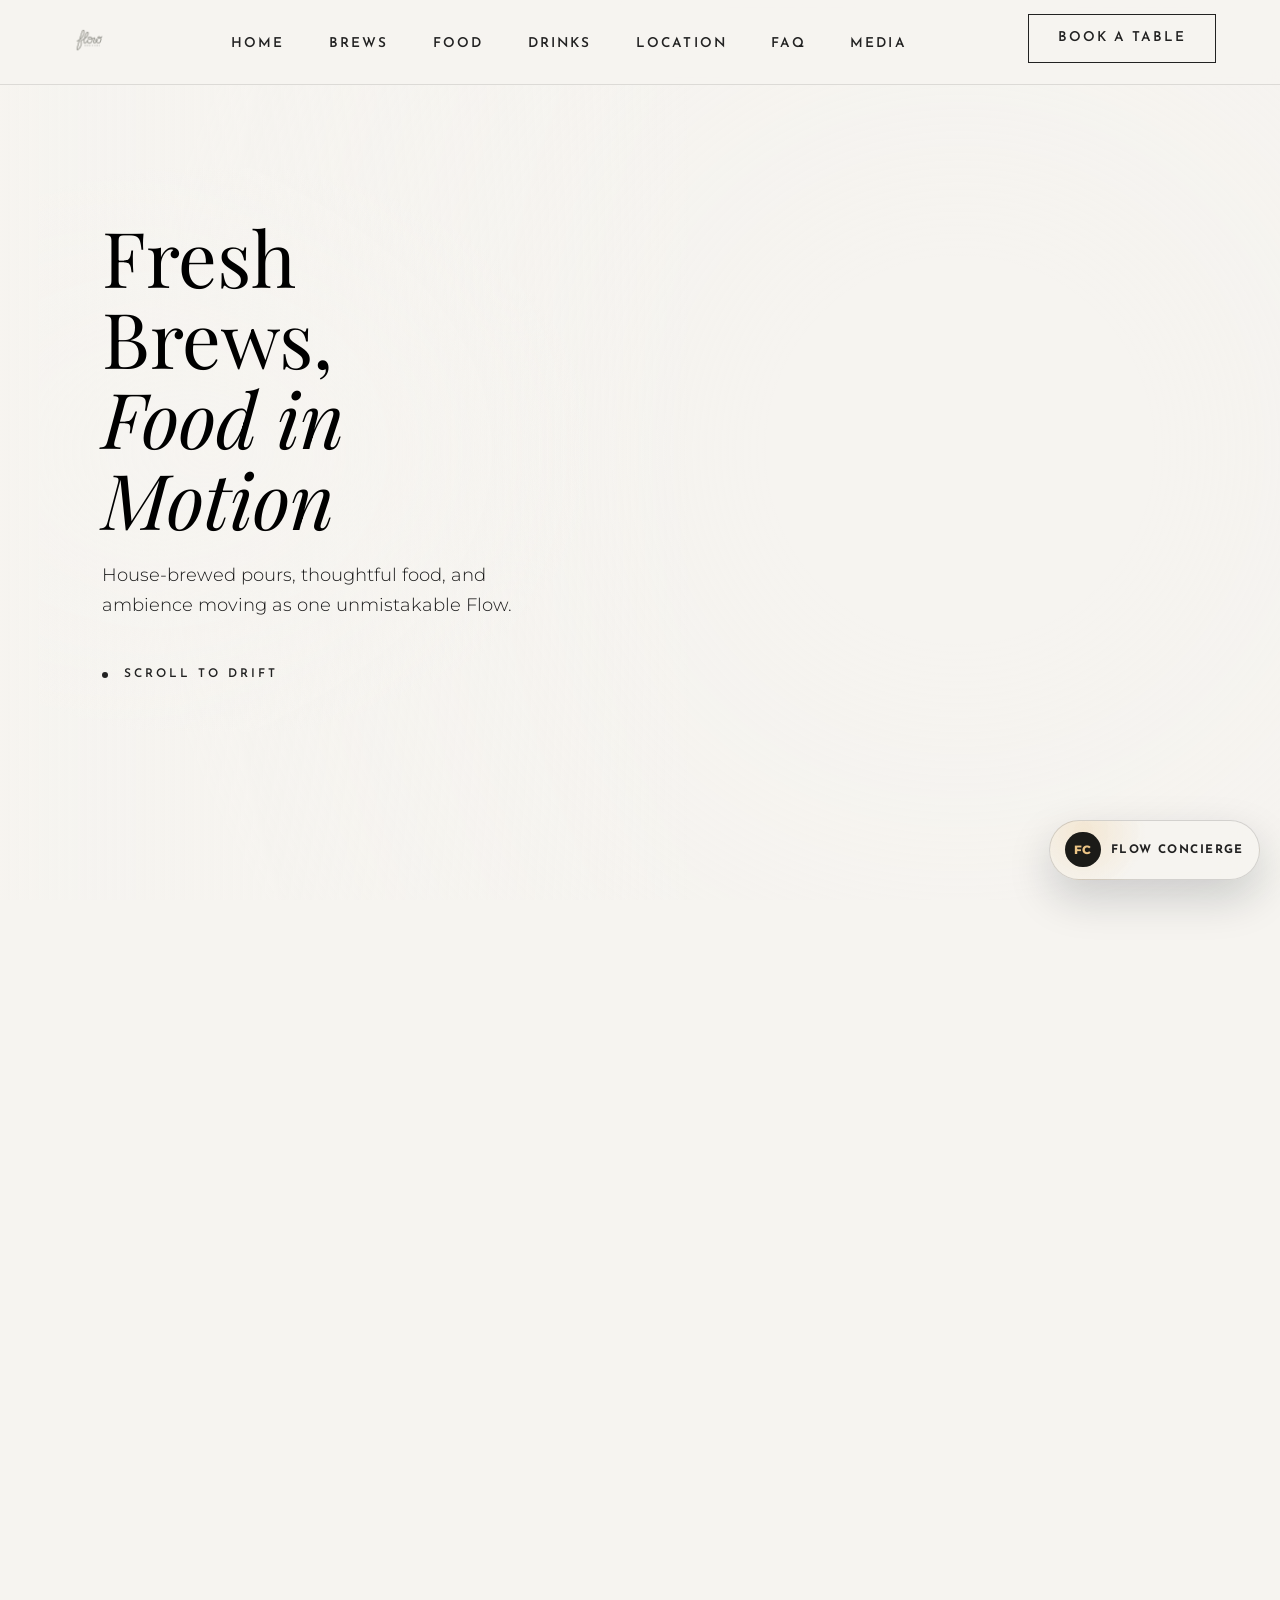
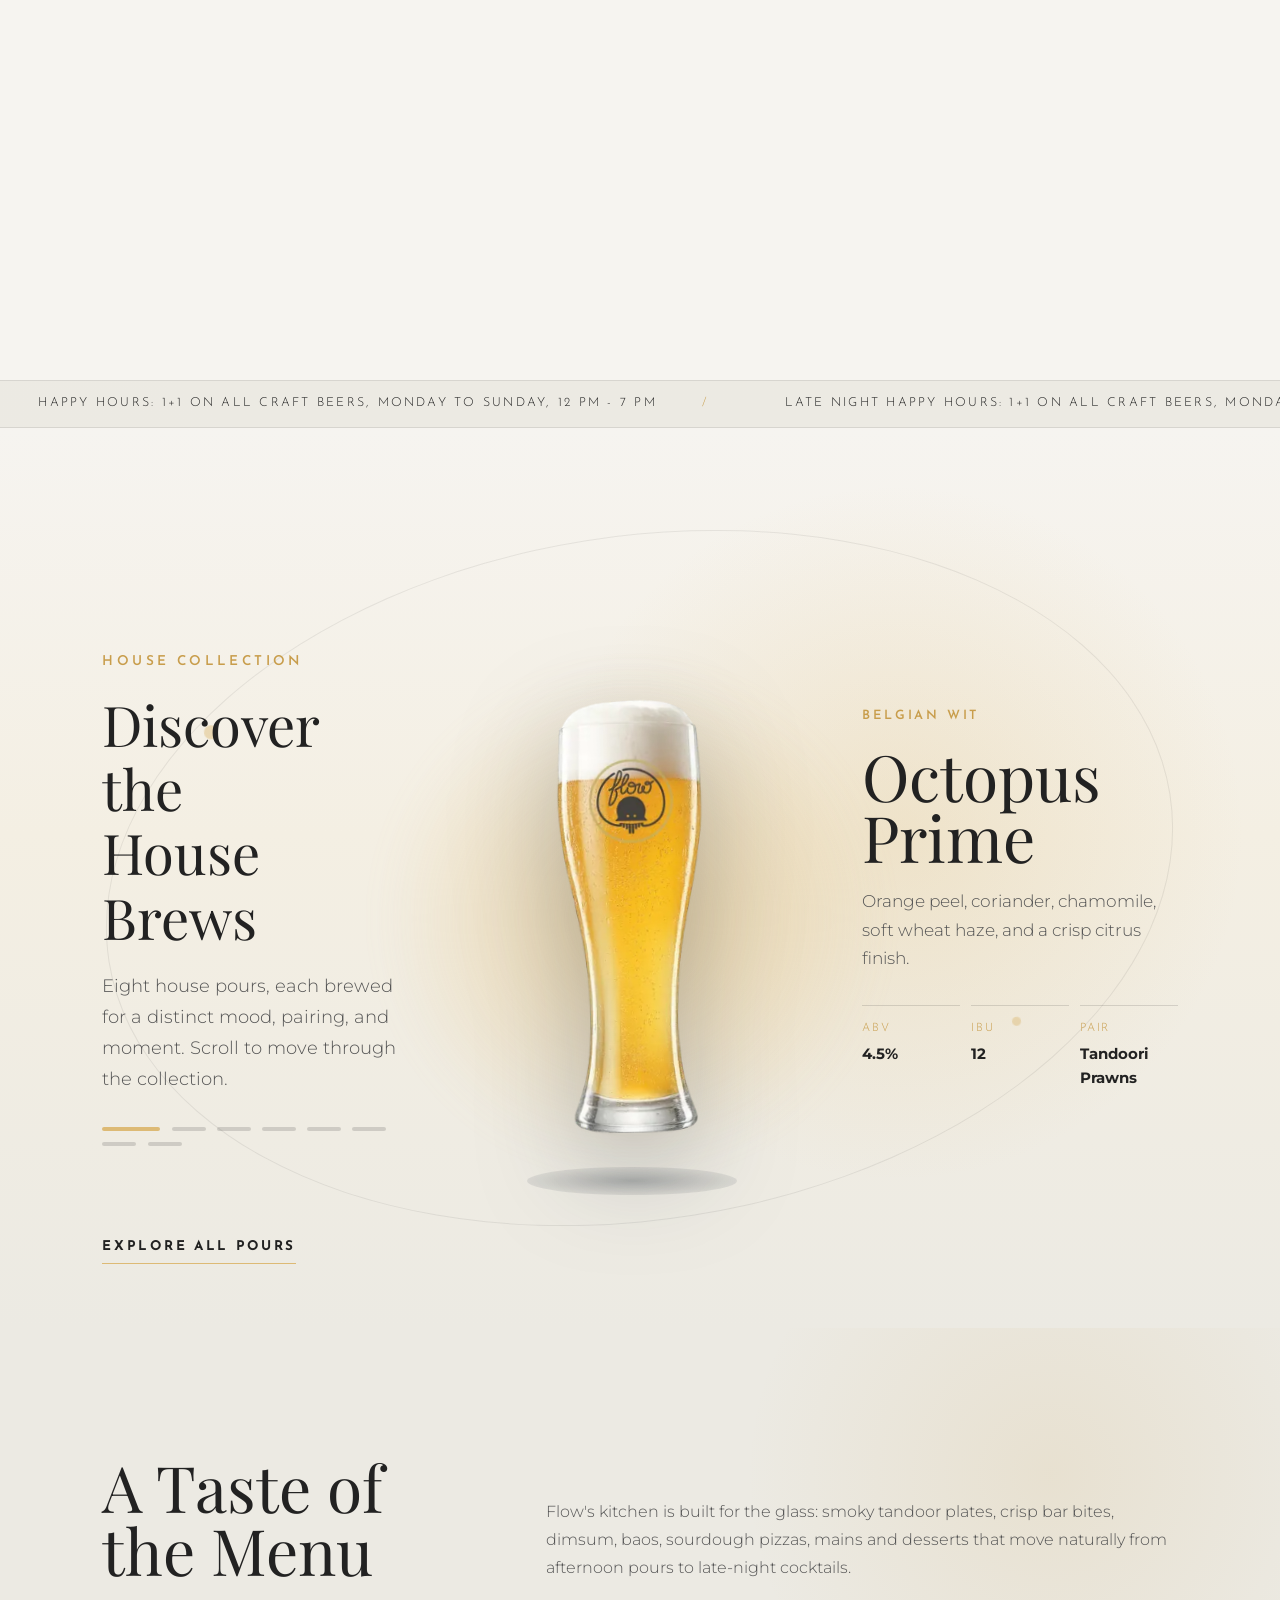
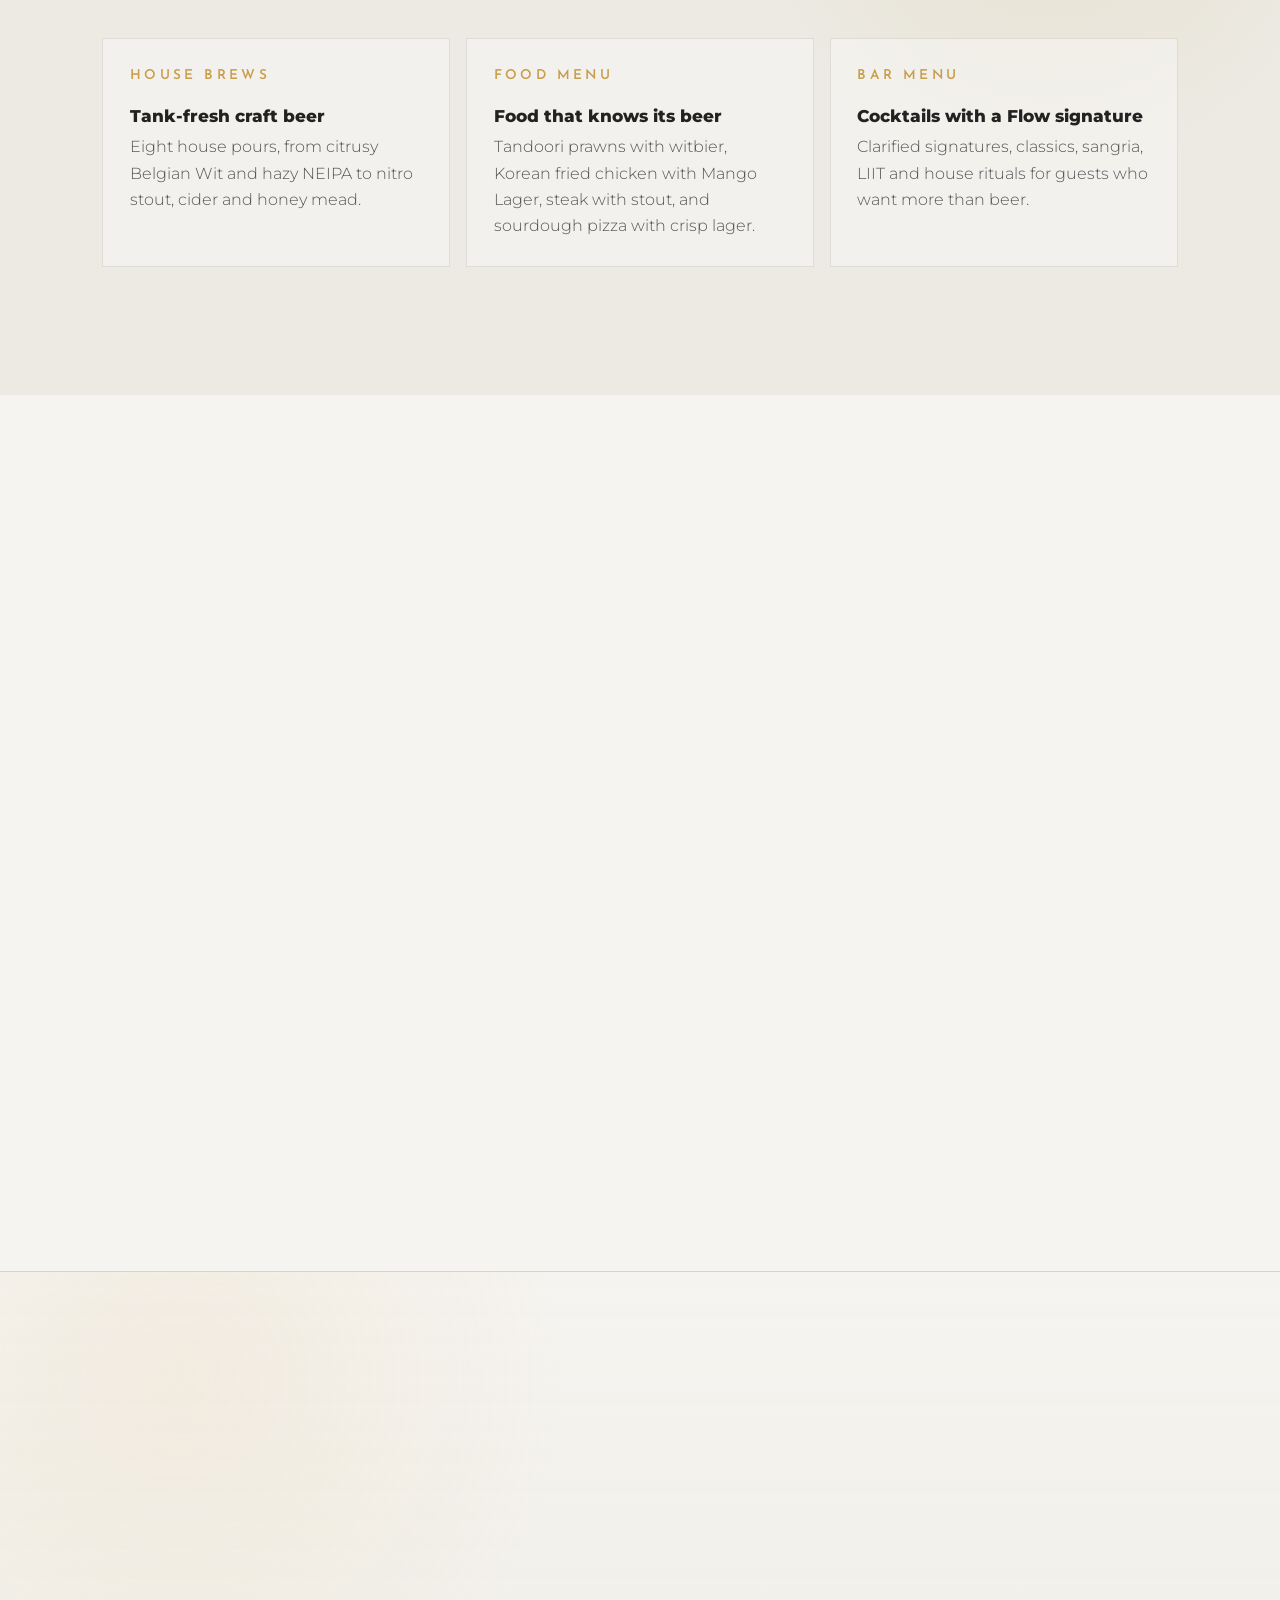
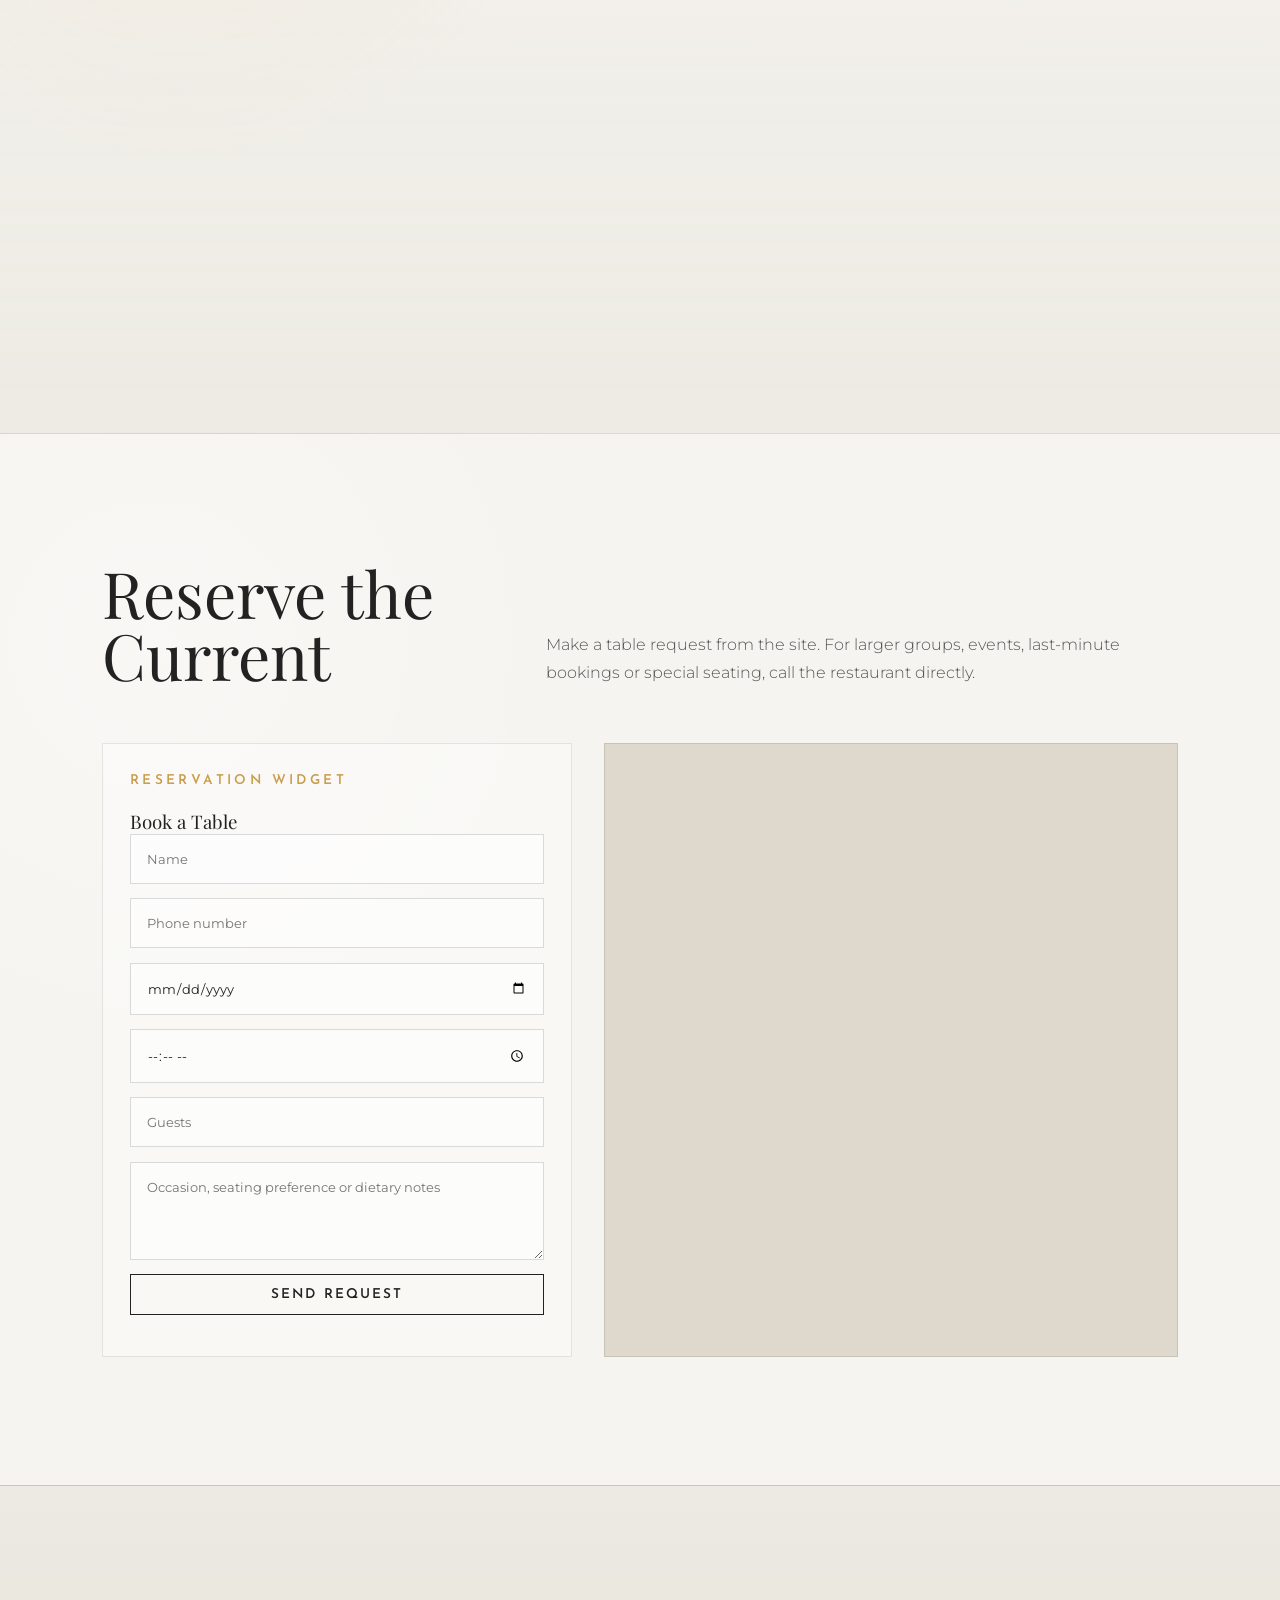
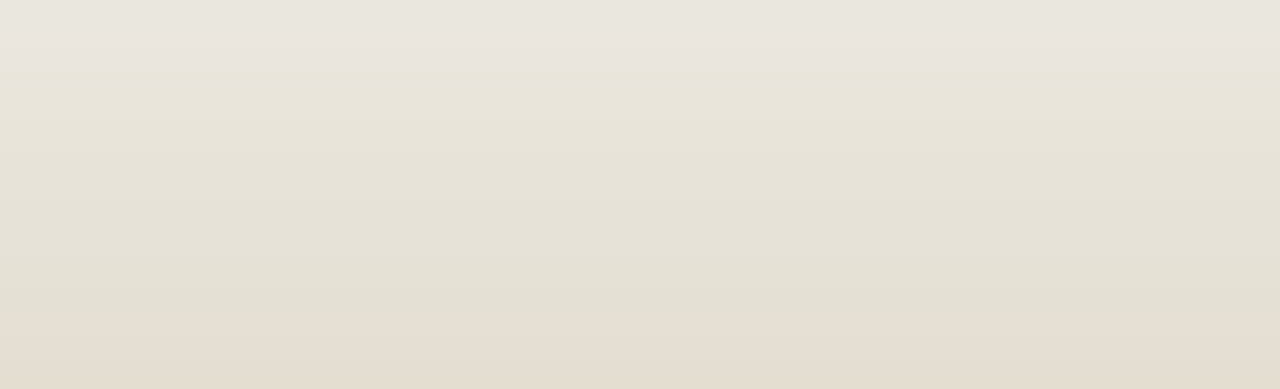
==== commit d487e94a: "Correct beer content and guest copy" ====
--- a/index.html
+++ b/index.html
@@ -89,7 +89,7 @@
             "name": "What does Flow Brew & Dine serve?",
             "acceptedAnswer": {
               "@type": "Answer",
-              "text": "Flow Brew & Dine serves fresh craft beer, including Belgian Wheat, German Wheat, Mango Lager, Flowy Joey, NEIPA, Oatmeal Stout, Apple Cider, and Honey Mead, alongside food pairings and dining menus."
+              "text": "Flow Brew & Dine serves fresh craft beer including Octopus Prime Belgian Wit, Captain Bubbles German Wheat, Mangorama Mango Lager, Knight Rider Munich Helles, Flowy Joey NEIPA, Oatmeal Stout, Champagne Like Cider, and Bee Pop Honey Mead, alongside food pairings and dining menus."
             }
           },
           {
@@ -219,18 +219,18 @@
         <h2 id="signature-pours-heading" class="section-title font-playfair">Discover the<br>House Brews</h2>
         <p class="section-paragraph">Eight house pours, each brewed for a distinct mood, pairing, and moment. Scroll to move through the collection.</p>
         <div class="signature-progress" aria-label="Featured pours progress">
-          <button type="button" class="signature-dot active" data-pour-dot="belgian" aria-label="Show Belgian Wheat"></button>
-          <button type="button" class="signature-dot" data-pour-dot="german" aria-label="Show German Wheat"></button>
-          <button type="button" class="signature-dot" data-pour-dot="mango" aria-label="Show Mango Lager"></button>
-          <button type="button" class="signature-dot" data-pour-dot="joey" aria-label="Show Flowy Joey"></button>
+          <button type="button" class="signature-dot active" data-pour-dot="belgian" aria-label="Show Octopus Prime"></button>
+          <button type="button" class="signature-dot" data-pour-dot="german" aria-label="Show Captain Bubbles German Wheat"></button>
+          <button type="button" class="signature-dot" data-pour-dot="mango" aria-label="Show Mangorama"></button>
+          <button type="button" class="signature-dot" data-pour-dot="joey" aria-label="Show Knight Rider"></button>
           <button type="button" class="signature-dot" data-pour-dot="neipa" aria-label="Show NEIPA"></button>
           <button type="button" class="signature-dot" data-pour-dot="stout" aria-label="Show Oatmeal Stout"></button>
-          <button type="button" class="signature-dot" data-pour-dot="cider" aria-label="Show Apple Cider"></button>
-          <button type="button" class="signature-dot" data-pour-dot="mead" aria-label="Show Honey Mead"></button>
-        </div>
-      </div>
-
-      <button type="button" class="signature-product-visual" id="signature-product-visual" aria-label="Open Belgian Wheat details">
+          <button type="button" class="signature-dot" data-pour-dot="cider" aria-label="Show Champagne Like Cider"></button>
+          <button type="button" class="signature-dot" data-pour-dot="mead" aria-label="Show Bee Pop Honey Mead"></button>
+        </div>
+      </div>
+
+      <button type="button" class="signature-product-visual" id="signature-product-visual" aria-label="Open Octopus Prime details">
         <div class="signature-glow"></div>
         <img src="Public/Beer Image/homepage/Belgian Wheat-480.webp" alt="" class="signature-bottle-img" id="signature-bottle-img" loading="eager" decoding="async">
         <div class="signature-shadow"></div>
@@ -238,90 +238,90 @@
 
       <div class="signature-info-stack" aria-live="polite">
         <article class="signature-info-card active" data-pour="belgian">
-          <span class="signature-style">Traditional Witbier</span>
-          <h3 class="font-playfair">Belgian Wheat</h3>
-          <p>Orange peel, coriander, soft wheat haze, and a crisp velvet finish.</p>
-          <dl>
-            <div><dt>ABV</dt><dd>4.8%</dd></div>
+          <span class="signature-style">Belgian Wit</span>
+          <h3 class="font-playfair">Octopus Prime</h3>
+          <p>Orange peel, coriander, chamomile, soft wheat haze, and a crisp citrus finish.</p>
+          <dl>
+            <div><dt>ABV</dt><dd>4.5%</dd></div>
             <div><dt>IBU</dt><dd>12</dd></div>
-            <div><dt>Pair</dt><dd>Grilled prawns</dd></div>
+            <div><dt>Pair</dt><dd>Tandoori Prawns</dd></div>
           </dl>
         </article>
 
         <article class="signature-info-card" data-pour="german">
-          <span class="signature-style">Hefeweizen</span>
-          <h3 class="font-playfair">German Wheat</h3>
+          <span class="signature-style">German Wheat</span>
+          <h3 class="font-playfair">Captain Bubbles</h3>
           <p>Banana, clove, soft haze, and lively carbonation in a Bavarian-style wheat beer.</p>
           <dl>
-            <div><dt>ABV</dt><dd>5.0%</dd></div>
-            <div><dt>IBU</dt><dd>14</dd></div>
-            <div><dt>Pair</dt><dd>Soft pretzels</dd></div>
+            <div><dt>ABV</dt><dd>5.5%</dd></div>
+            <div><dt>IBU</dt><dd>10</dd></div>
+            <div><dt>Pair</dt><dd>Black & White Chicken</dd></div>
           </dl>
         </article>
 
         <article class="signature-info-card" data-pour="mango">
-          <span class="signature-style">Fruited Lager</span>
-          <h3 class="font-playfair">Mango Lager</h3>
-          <p>Clean lager body with ripe Alphonso mango and a tropical finish.</p>
-          <dl>
-            <div><dt>ABV</dt><dd>4.5%</dd></div>
-            <div><dt>IBU</dt><dd>10</dd></div>
-            <div><dt>Pair</dt><dd>Asian curries</dd></div>
+          <span class="signature-style">Mango Lager - Chili Edition</span>
+          <h3 class="font-playfair">Mangorama</h3>
+          <p>Clean lager body with Alphonso mango, mild tropical hops, and a gentle chilli lift.</p>
+          <dl>
+            <div><dt>ABV</dt><dd>5.5%</dd></div>
+            <div><dt>IBU</dt><dd>12</dd></div>
+            <div><dt>Pair</dt><dd>Korean Fried Chicken</dd></div>
           </dl>
         </article>
 
         <article class="signature-info-card" data-pour="joey">
-          <span class="signature-style">Session IPA</span>
+          <span class="signature-style">Munich Helles</span>
+          <h3 class="font-playfair">Knight Rider</h3>
+          <p>Smooth malt, subtle hop character, and a clean German lager finish.</p>
+          <dl>
+            <div><dt>ABV</dt><dd>5.5%</dd></div>
+            <div><dt>IBU</dt><dd>25</dd></div>
+            <div><dt>Pair</dt><dd>Fish & Chips</dd></div>
+          </dl>
+        </article>
+
+        <article class="signature-info-card" data-pour="neipa">
+          <span class="signature-style">NEIPA / Hazy Pale Ale</span>
           <h3 class="font-playfair">Flowy Joey</h3>
-          <p>Citra and Mosaic hops bring passionfruit, grapefruit, and pine.</p>
-          <dl>
-            <div><dt>ABV</dt><dd>4.2%</dd></div>
-            <div><dt>IBU</dt><dd>25</dd></div>
-            <div><dt>Pair</dt><dd>Sharp sliders</dd></div>
-          </dl>
-        </article>
-
-        <article class="signature-info-card" data-pour="neipa">
-          <span class="signature-style">New England IPA</span>
-          <h3 class="font-playfair">NEIPA</h3>
-          <p>Hazy, juicy, double dry-hopped tropical fruit with a soft oat-backed mouthfeel.</p>
-          <dl>
-            <div><dt>ABV</dt><dd>6.2%</dd></div>
-            <div><dt>IBU</dt><dd>35</dd></div>
-            <div><dt>Pair</dt><dd>Fish tacos</dd></div>
+          <p>Juicy haze, tropical fruit aroma, citrusy hops, and a soft low-bitterness finish.</p>
+          <dl>
+            <div><dt>ABV</dt><dd>6%</dd></div>
+            <div><dt>IBU</dt><dd>NA</dd></div>
+            <div><dt>Pair</dt><dd>Pork Charsui Bao</dd></div>
           </dl>
         </article>
 
         <article class="signature-info-card" data-pour="stout">
-          <span class="signature-style">Creamy Dark Stout</span>
+          <span class="signature-style">Nitro Oatmeal Stout</span>
           <h3 class="font-playfair">Oatmeal Stout</h3>
-          <p>Roasted malt, flaked oats, dark chocolate, espresso, and caramel.</p>
+          <p>Nitro cascade, roasted malts, subtle chocolate, and a silky finish.</p>
+          <dl>
+            <div><dt>ABV</dt><dd>6.0%</dd></div>
+            <div><dt>IBU</dt><dd>30</dd></div>
+            <div><dt>Pair</dt><dd>Tenderloin Steak</dd></div>
+          </dl>
+        </article>
+
+        <article class="signature-info-card" data-pour="cider">
+          <span class="signature-style">Apple Cider</span>
+          <h3 class="font-playfair">Champagne Like Cider</h3>
+          <p>Kashmiri apple aroma, amber sparkle, tangy-tart sweetness, and a crisp finish.</p>
+          <dl>
+            <div><dt>ABV</dt><dd>6%</dd></div>
+            <div><dt>IBU</dt><dd>NA</dd></div>
+            <div><dt>Pair</dt><dd>Pesto Burrata</dd></div>
+          </dl>
+        </article>
+
+        <article class="signature-info-card" data-pour="mead">
+          <span class="signature-style">Honey Mead</span>
+          <h3 class="font-playfair">Bee Pop</h3>
+          <p>Honey-led sweetness, earthy ginger warmth, and fruity notes of honey and peach.</p>
           <dl>
             <div><dt>ABV</dt><dd>5.5%</dd></div>
-            <div><dt>IBU</dt><dd>20</dd></div>
-            <div><dt>Pair</dt><dd>Lava cake</dd></div>
-          </dl>
-        </article>
-
-        <article class="signature-info-card" data-pour="cider">
-          <span class="signature-style">Craft Fruit Cider</span>
-          <h3 class="font-playfair">Apple Cider</h3>
-          <p>Cold-pressed Himachal apples, crisp bubbles, clean sweetness, and a dry peel finish.</p>
-          <dl>
-            <div><dt>ABV</dt><dd>4.5%</dd></div>
-            <div><dt>IBU</dt><dd>0</dd></div>
-            <div><dt>Pair</dt><dd>Brie cheese</dd></div>
-          </dl>
-        </article>
-
-        <article class="signature-info-card" data-pour="mead">
-          <span class="signature-style">Artisan Sweet Mead</span>
-          <h3 class="font-playfair">Honey Mead</h3>
-          <p>Raw forest honey fermented into a fragrant, full-bodied pour with floral warmth.</p>
-          <dl>
-            <div><dt>ABV</dt><dd>7.0%</dd></div>
-            <div><dt>IBU</dt><dd>0</dd></div>
-            <div><dt>Pair</dt><dd>Tandoori platter</dd></div>
+            <div><dt>IBU</dt><dd>13</dd></div>
+            <div><dt>Pair</dt><dd>Blue Cheese Naan</dd></div>
           </dl>
         </article>
       </div>
@@ -333,12 +333,12 @@
   <section class="premium-section alt">
     <div class="section-head-wide">
       <h2>A Taste of the Menu</h2>
-      <p>Give guests the right next move without overwhelming the homepage. The full food, drinks and beer menus live on dedicated searchable pages for guests and crawlers.</p>
+      <p>Flow's kitchen is built for the glass: smoky tandoor plates, crisp bar bites, dimsum, baos, sourdough pizzas, mains and desserts that move naturally from afternoon pours to late-night cocktails.</p>
     </div>
     <div class="quick-card-grid">
-      <a href="beer.html" class="faq-card reveal-on-scroll"><span class="section-tag">House Brews</span><h3>Tank-fresh craft beer</h3><p>Belgian Wit, German Wheat, NEIPA, Mango Lager, Nitro Stout, Cider and Mead.</p></a>
-      <a href="food-menu.html" class="faq-card reveal-on-scroll"><span class="section-tag">Food Menu</span><h3>Built around the pour</h3><p>Tandoor plates, dimsums, baos, salads, sourdough pizzas, easy plates and desserts.</p></a>
-      <a href="drinks-menu.html" class="faq-card reveal-on-scroll"><span class="section-tag">Bar Menu</span><h3>Signatures and classics</h3><p>Clarified cocktails, sangria, LIIT, classics and house bar rituals.</p></a>
+      <a href="beer.html" class="faq-card reveal-on-scroll"><span class="section-tag">House Brews</span><h3>Tank-fresh craft beer</h3><p>Eight house pours, from citrusy Belgian Wit and hazy NEIPA to nitro stout, cider and honey mead.</p></a>
+      <a href="food-menu.html" class="faq-card reveal-on-scroll"><span class="section-tag">Food Menu</span><h3>Food that knows its beer</h3><p>Tandoori prawns with witbier, Korean fried chicken with Mango Lager, steak with stout, and sourdough pizza with crisp lager.</p></a>
+      <a href="drinks-menu.html" class="faq-card reveal-on-scroll"><span class="section-tag">Bar Menu</span><h3>Cocktails with a Flow signature</h3><p>Clarified signatures, classics, sangria, LIIT and house rituals for guests who want more than beer.</p></a>
     </div>
   </section>
 
@@ -474,9 +474,9 @@
   <section id="flow-facts" class="facts-section section-padding" aria-labelledby="facts-heading">
     <div class="container facts-grid">
       <div class="facts-copy">
-        <span class="section-tag">QUICK ANSWERS</span>
-        <h2 id="facts-heading" class="section-title font-playfair">Flow Brew & Dine Facts</h2>
-        <p class="section-paragraph">For search engines, maps, and AI answer engines: Flow Brew & Dine is a craft microbrewery and restaurant in Saket, New Delhi, with fresh brews, food pairings, table reservations, and day-to-night ambience.</p>
+        <span class="section-tag">PLAN YOUR FLOW</span>
+        <h2 id="facts-heading" class="section-title font-playfair">Before You Arrive</h2>
+        <p class="section-paragraph">Fresh beer from the tanks, a kitchen built around pairing, and a space that moves from easy lunches to high-energy evenings. Here are the details guests usually need first.</p>
       </div>
       <dl class="facts-list">
         <div>
@@ -489,7 +489,7 @@
         </div>
         <div>
           <dt>Signature pours</dt>
-          <dd>Belgian Wheat, German Wheat, Mango Lager, Flowy Joey, NEIPA, Oatmeal Stout, Apple Cider, and Honey Mead.</dd>
+          <dd>Octopus Prime Belgian Wit, Captain Bubbles German Wheat, Mangorama Mango Lager, Knight Rider Munich Helles, Flowy Joey NEIPA, Oatmeal Stout, Champagne Like Cider, and Bee Pop Honey Mead.</dd>
         </div>
         <div>
           <dt>Hours</dt>
@@ -580,8 +580,8 @@
   <!-- CORE SCRIPTS: GSAP & SCROLLTRIGGER CDN -->
   <script defer src="https://cdnjs.cloudflare.com/ajax/libs/gsap/3.12.2/gsap.min.js"></script>
   <script defer src="https://cdnjs.cloudflare.com/ajax/libs/gsap/3.12.2/ScrollTrigger.min.js"></script>
-  <script defer src="site-data.js?v=20260602-hero-tune"></script>
-  <script defer src="site-pages.js?v=20260602-hero-tune"></script>
-  <script defer src="app.js?v=20260602-hero-tune"></script>
+  <script defer src="site-data.js?v=20260602-beer-content"></script>
+  <script defer src="site-pages.js?v=20260602-beer-content"></script>
+  <script defer src="app.js?v=20260602-beer-content"></script>
 </body>
 </html>
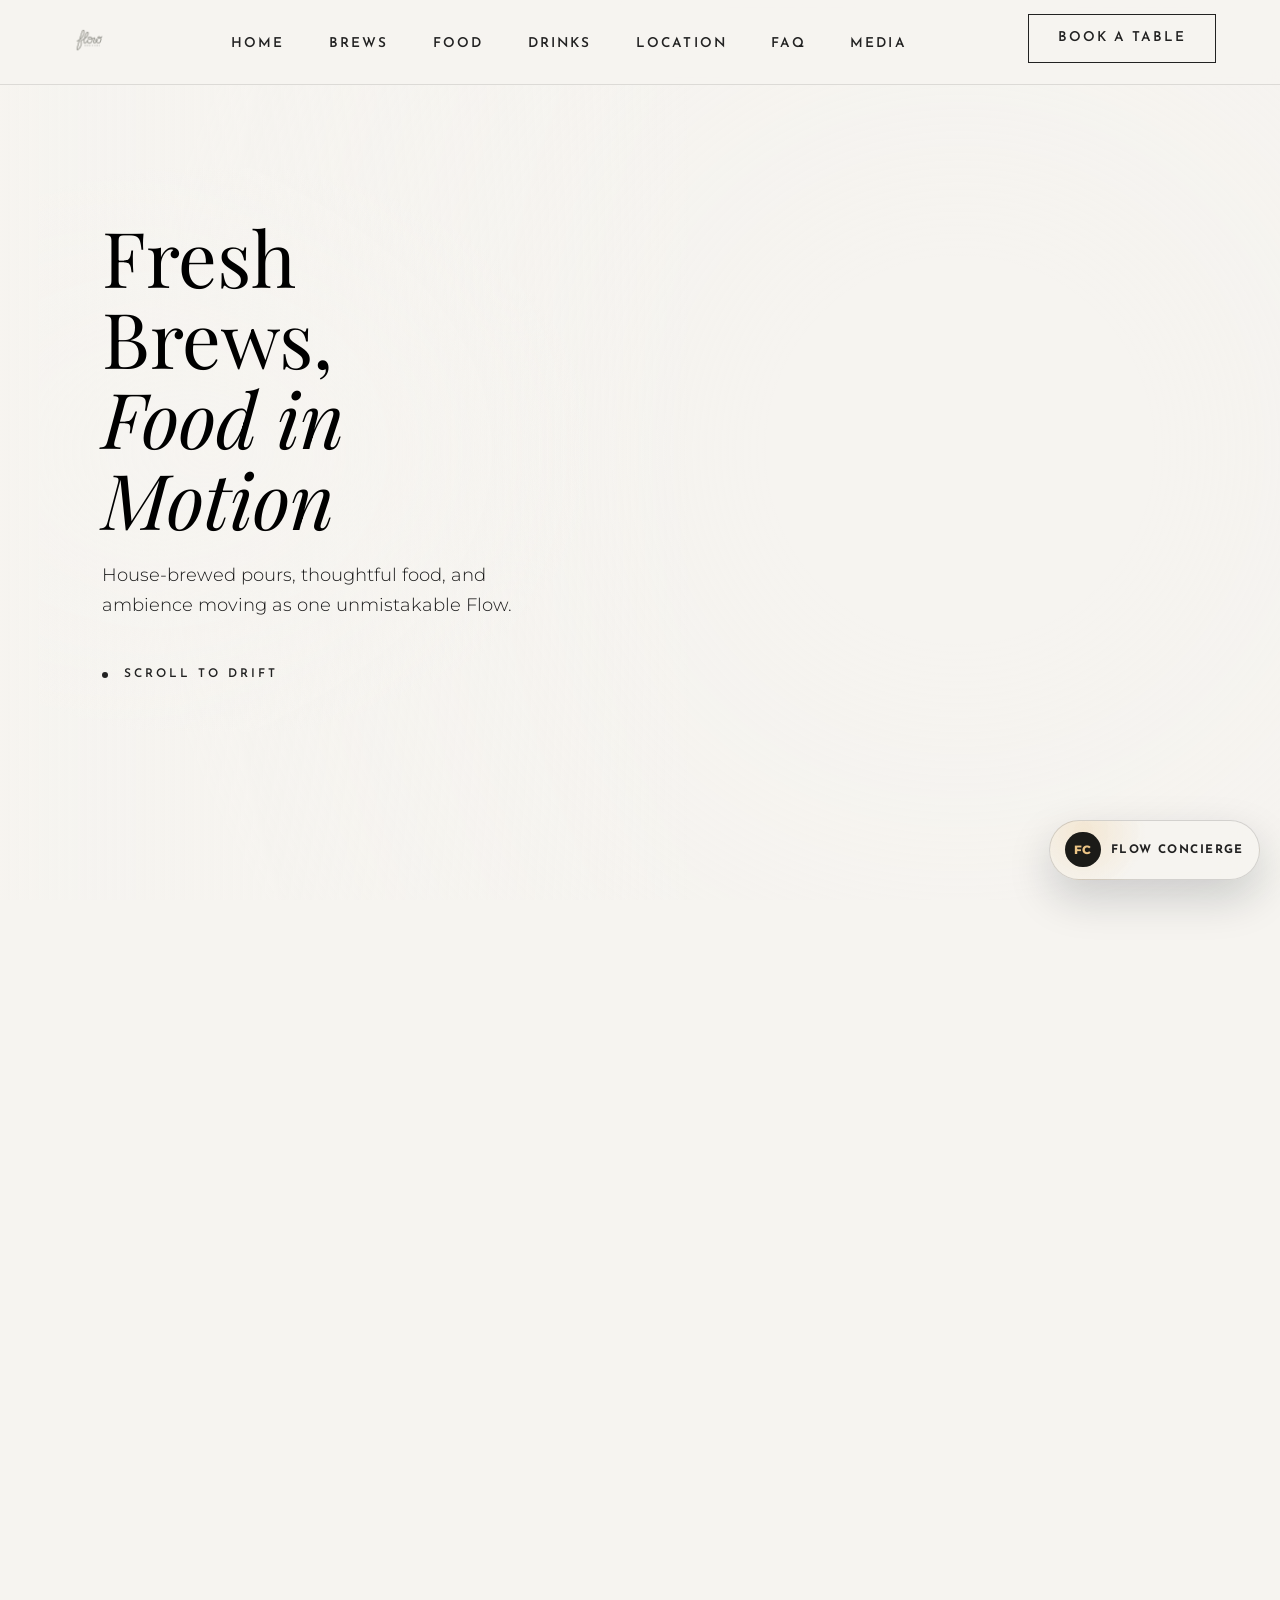
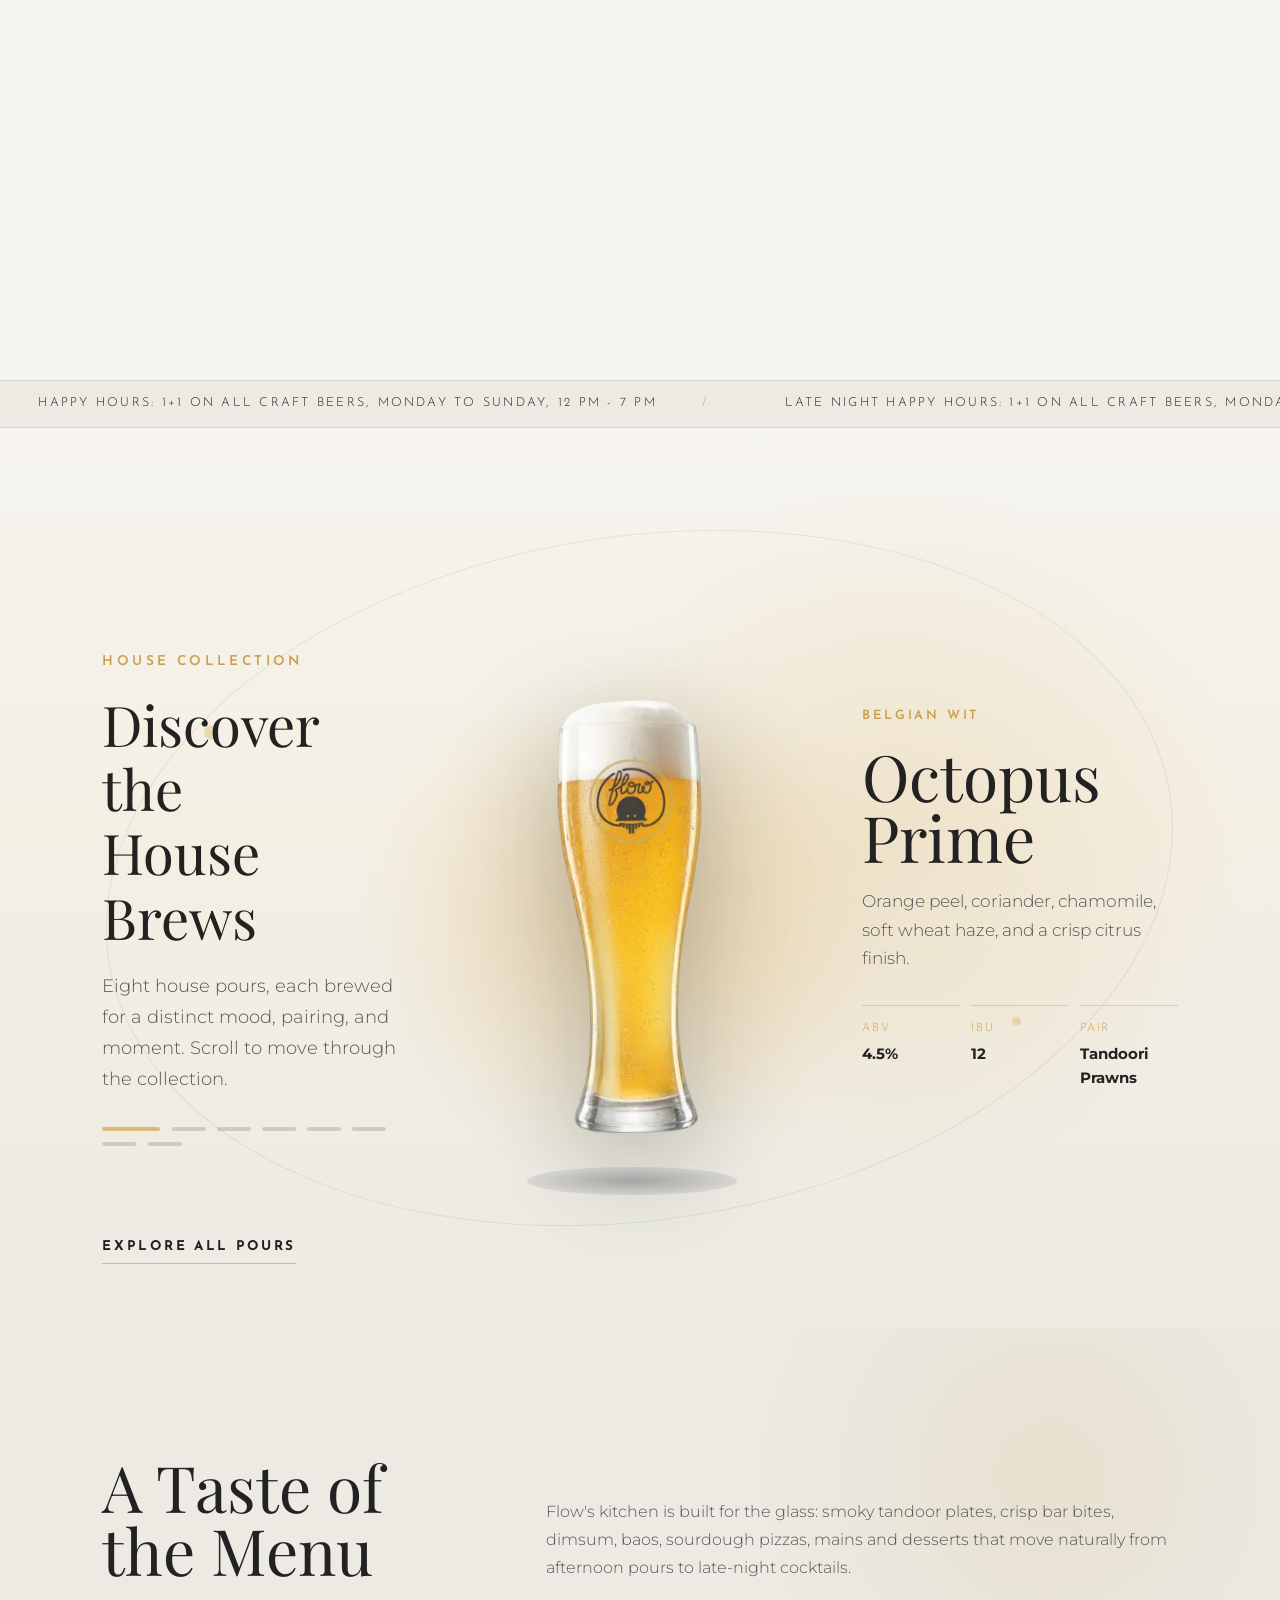
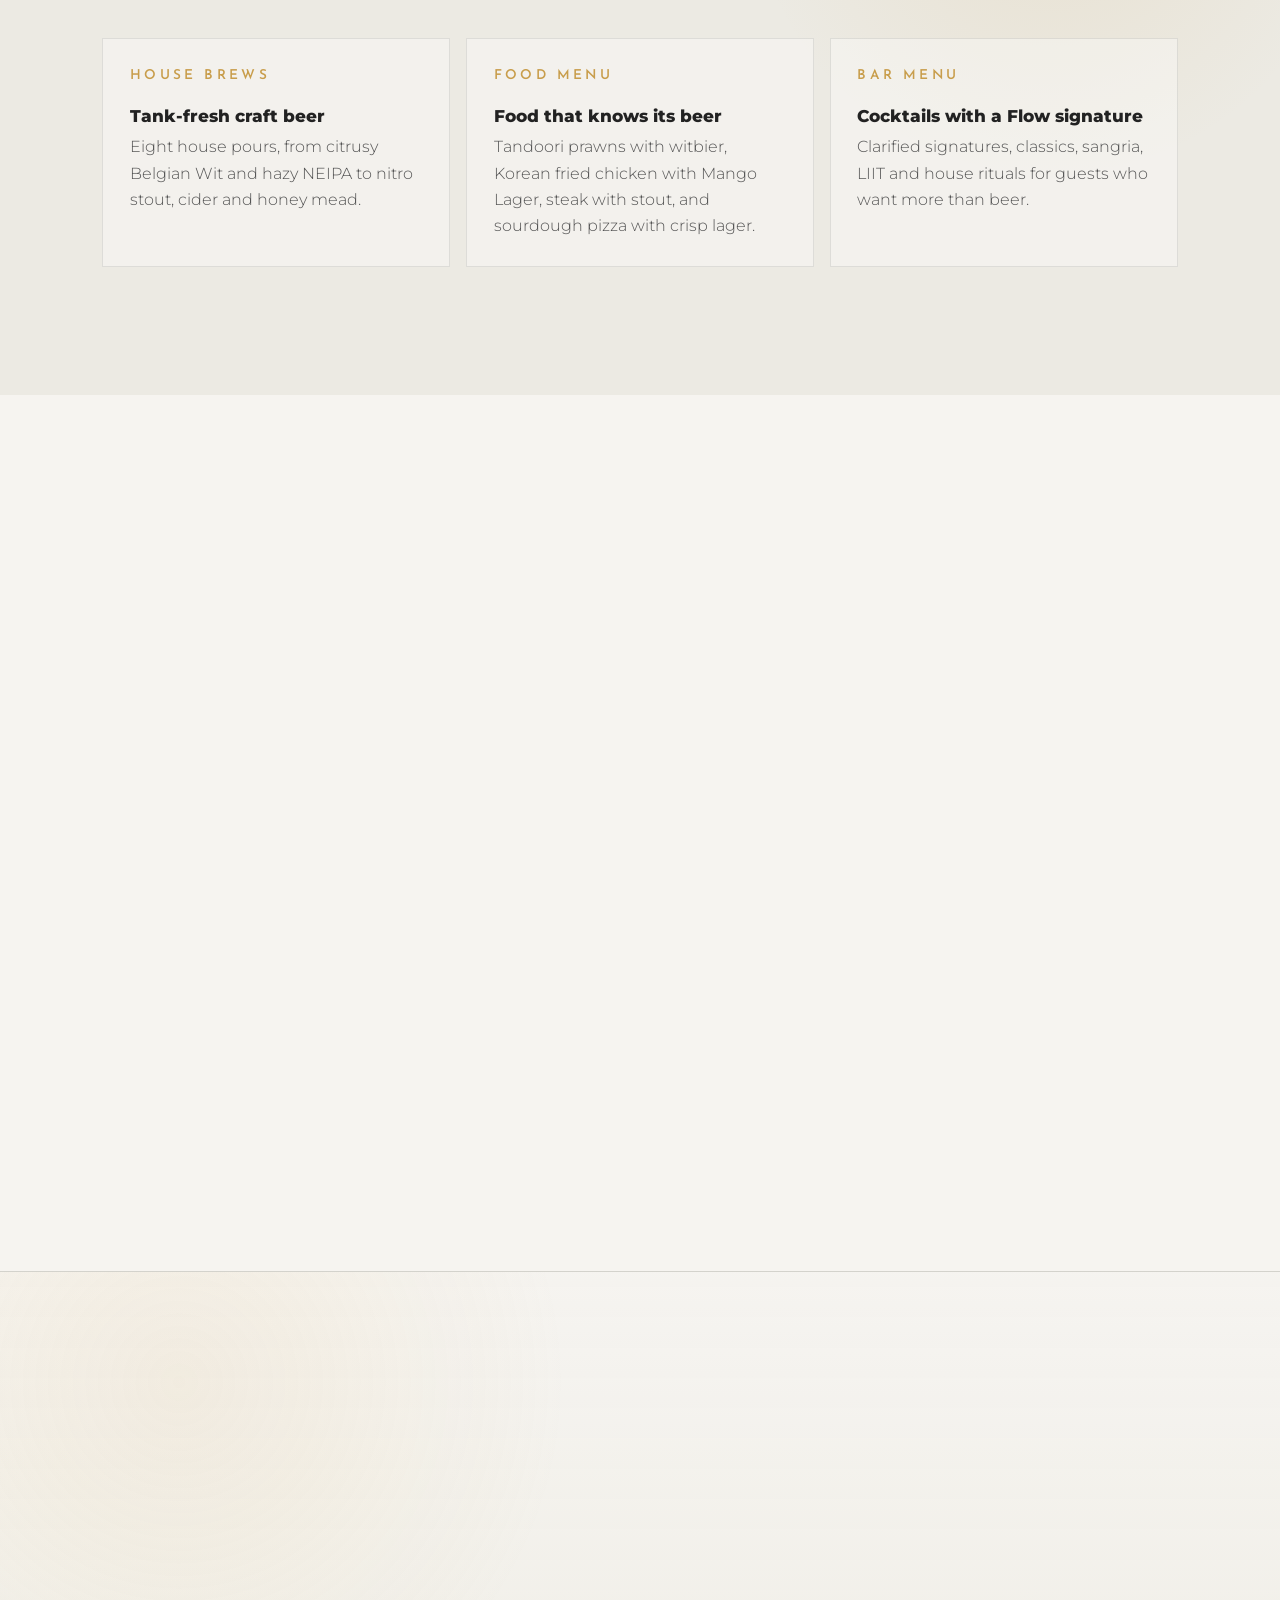
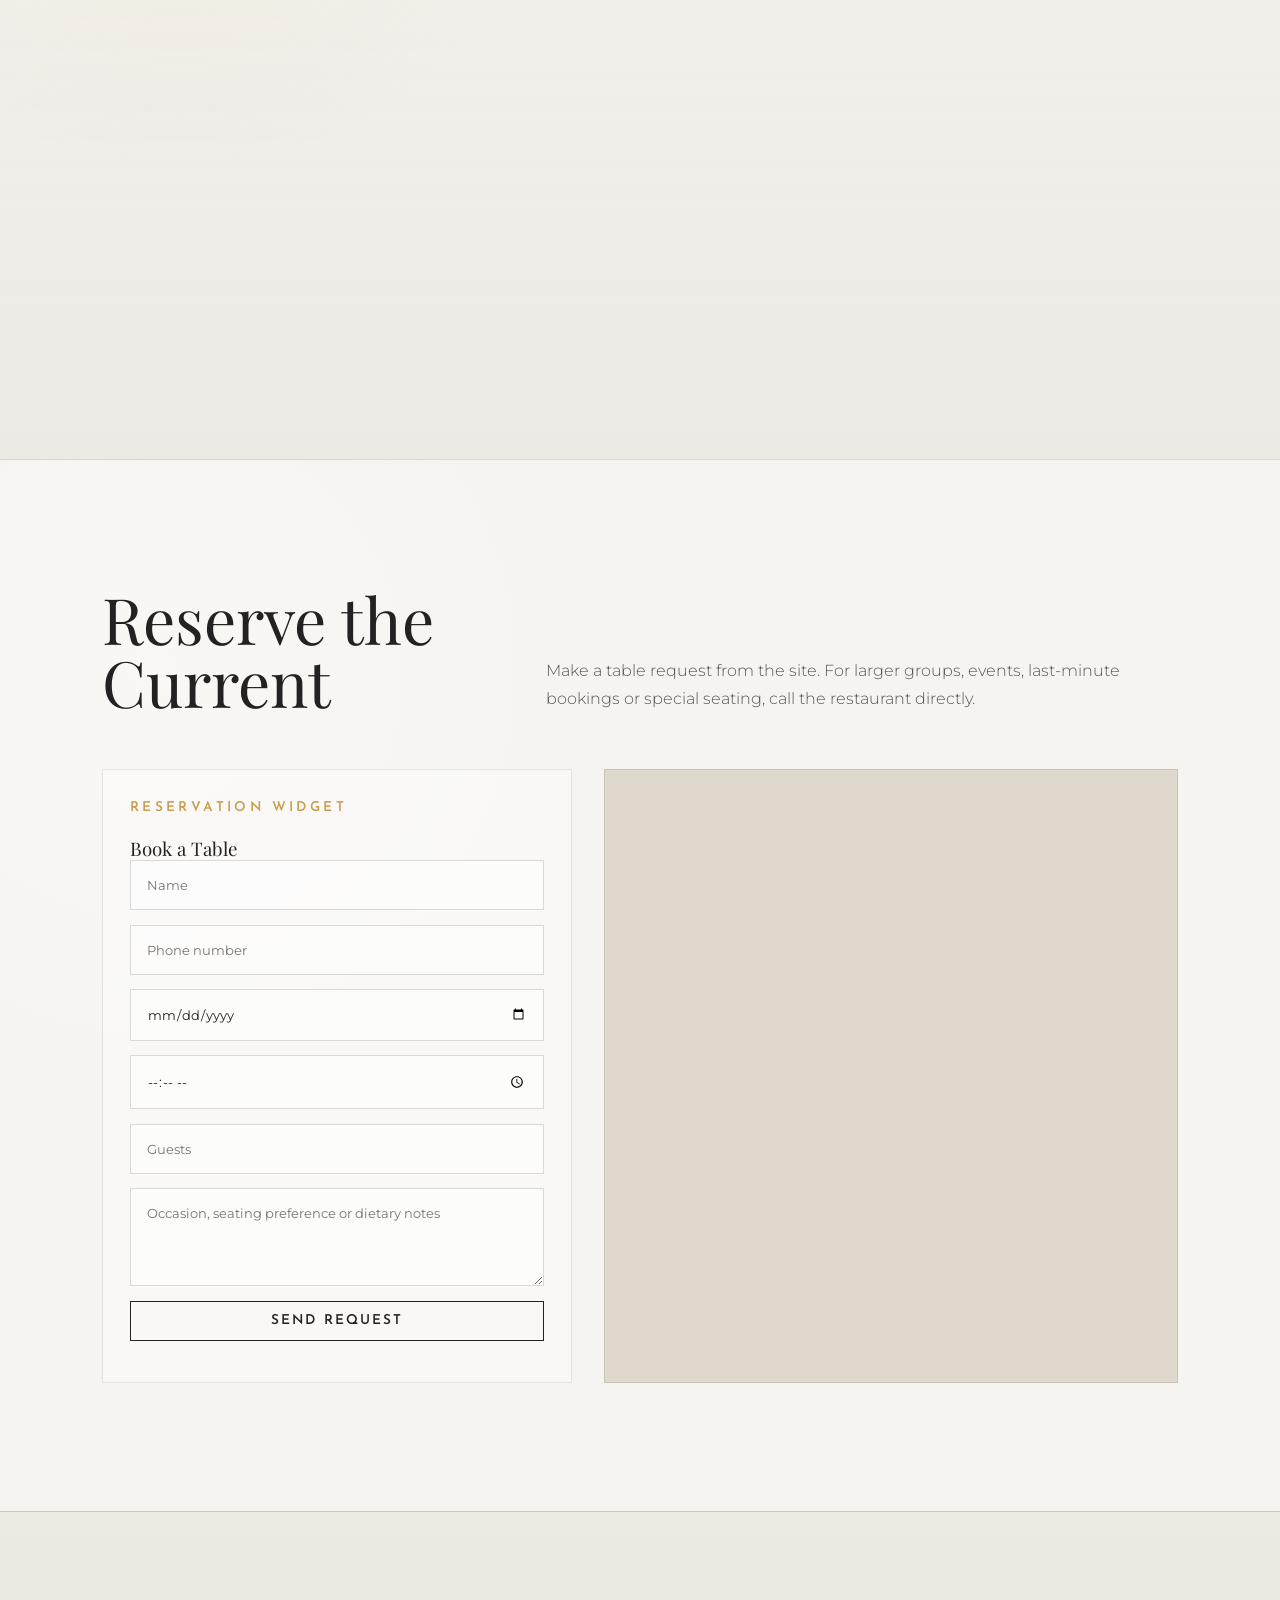
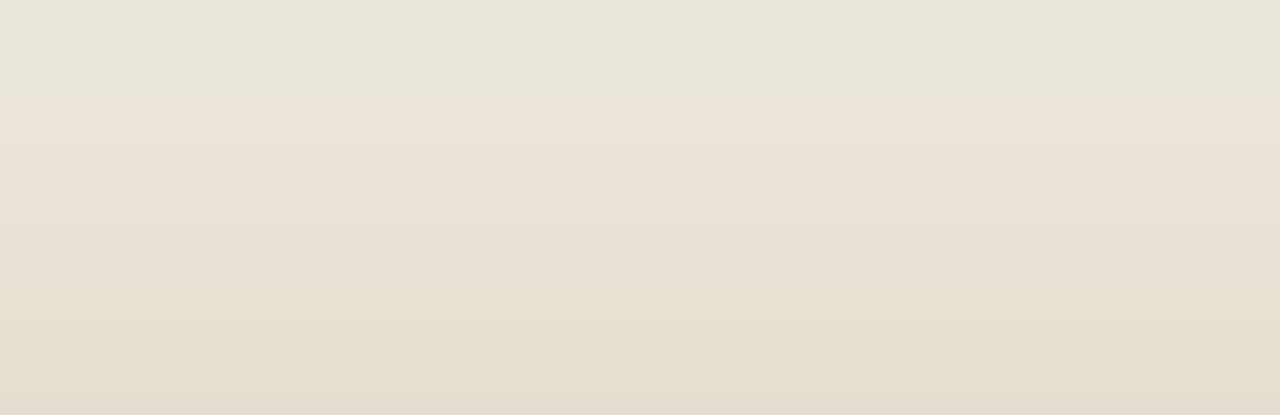
==== commit 03dab5d9: "Fix beer name style mapping" ====
--- a/index.html
+++ b/index.html
@@ -89,7 +89,7 @@
             "name": "What does Flow Brew & Dine serve?",
             "acceptedAnswer": {
               "@type": "Answer",
-              "text": "Flow Brew & Dine serves fresh craft beer including Octopus Prime Belgian Wit, Captain Bubbles German Wheat, Mangorama Mango Lager, Knight Rider Munich Helles, Flowy Joey NEIPA, Oatmeal Stout, Champagne Like Cider, and Bee Pop Honey Mead, alongside food pairings and dining menus."
+              "text": "Flow Brew & Dine serves fresh craft beer including Octopus Prime Belgian Wit, Captain Bubbles German Wheat, Mangorama Mango Lager, Flowy Joey Munich Helles, NEIPA New England India Pale Ale, Knight Rider Oatmeal Stout, Champagne Like Cider, and Bee Pop Honey Mead, alongside food pairings and dining menus."
             }
           },
           {
@@ -222,9 +222,9 @@
           <button type="button" class="signature-dot active" data-pour-dot="belgian" aria-label="Show Octopus Prime"></button>
           <button type="button" class="signature-dot" data-pour-dot="german" aria-label="Show Captain Bubbles German Wheat"></button>
           <button type="button" class="signature-dot" data-pour-dot="mango" aria-label="Show Mangorama"></button>
-          <button type="button" class="signature-dot" data-pour-dot="joey" aria-label="Show Knight Rider"></button>
-          <button type="button" class="signature-dot" data-pour-dot="neipa" aria-label="Show NEIPA"></button>
-          <button type="button" class="signature-dot" data-pour-dot="stout" aria-label="Show Oatmeal Stout"></button>
+          <button type="button" class="signature-dot" data-pour-dot="joey" aria-label="Show Flowy Joey Munich Helles"></button>
+          <button type="button" class="signature-dot" data-pour-dot="neipa" aria-label="Show NEIPA New England India Pale Ale"></button>
+          <button type="button" class="signature-dot" data-pour-dot="stout" aria-label="Show Knight Rider Oatmeal Stout"></button>
           <button type="button" class="signature-dot" data-pour-dot="cider" aria-label="Show Champagne Like Cider"></button>
           <button type="button" class="signature-dot" data-pour-dot="mead" aria-label="Show Bee Pop Honey Mead"></button>
         </div>
@@ -272,7 +272,7 @@
 
         <article class="signature-info-card" data-pour="joey">
           <span class="signature-style">Munich Helles</span>
-          <h3 class="font-playfair">Knight Rider</h3>
+          <h3 class="font-playfair">Flowy Joey</h3>
           <p>Smooth malt, subtle hop character, and a clean German lager finish.</p>
           <dl>
             <div><dt>ABV</dt><dd>5.5%</dd></div>
@@ -282,8 +282,8 @@
         </article>
 
         <article class="signature-info-card" data-pour="neipa">
-          <span class="signature-style">NEIPA / Hazy Pale Ale</span>
-          <h3 class="font-playfair">Flowy Joey</h3>
+          <span class="signature-style">New England India Pale Ale</span>
+          <h3 class="font-playfair">NEIPA</h3>
           <p>Juicy haze, tropical fruit aroma, citrusy hops, and a soft low-bitterness finish.</p>
           <dl>
             <div><dt>ABV</dt><dd>6%</dd></div>
@@ -294,7 +294,7 @@
 
         <article class="signature-info-card" data-pour="stout">
           <span class="signature-style">Nitro Oatmeal Stout</span>
-          <h3 class="font-playfair">Oatmeal Stout</h3>
+          <h3 class="font-playfair">Knight Rider</h3>
           <p>Nitro cascade, roasted malts, subtle chocolate, and a silky finish.</p>
           <dl>
             <div><dt>ABV</dt><dd>6.0%</dd></div>
@@ -489,7 +489,7 @@
         </div>
         <div>
           <dt>Signature pours</dt>
-          <dd>Octopus Prime Belgian Wit, Captain Bubbles German Wheat, Mangorama Mango Lager, Knight Rider Munich Helles, Flowy Joey NEIPA, Oatmeal Stout, Champagne Like Cider, and Bee Pop Honey Mead.</dd>
+          <dd>Octopus Prime Belgian Wit, Captain Bubbles German Wheat, Mangorama Mango Lager, Flowy Joey Munich Helles, NEIPA New England India Pale Ale, Knight Rider Oatmeal Stout, Champagne Like Cider, and Bee Pop Honey Mead.</dd>
         </div>
         <div>
           <dt>Hours</dt>
@@ -580,8 +580,8 @@
   <!-- CORE SCRIPTS: GSAP & SCROLLTRIGGER CDN -->
   <script defer src="https://cdnjs.cloudflare.com/ajax/libs/gsap/3.12.2/gsap.min.js"></script>
   <script defer src="https://cdnjs.cloudflare.com/ajax/libs/gsap/3.12.2/ScrollTrigger.min.js"></script>
-  <script defer src="site-data.js?v=20260602-beer-content"></script>
-  <script defer src="site-pages.js?v=20260602-beer-content"></script>
-  <script defer src="app.js?v=20260602-beer-content"></script>
+  <script defer src="site-data.js?v=20260602-beer-map"></script>
+  <script defer src="site-pages.js?v=20260602-beer-map"></script>
+  <script defer src="app.js?v=20260602-beer-map"></script>
 </body>
 </html>
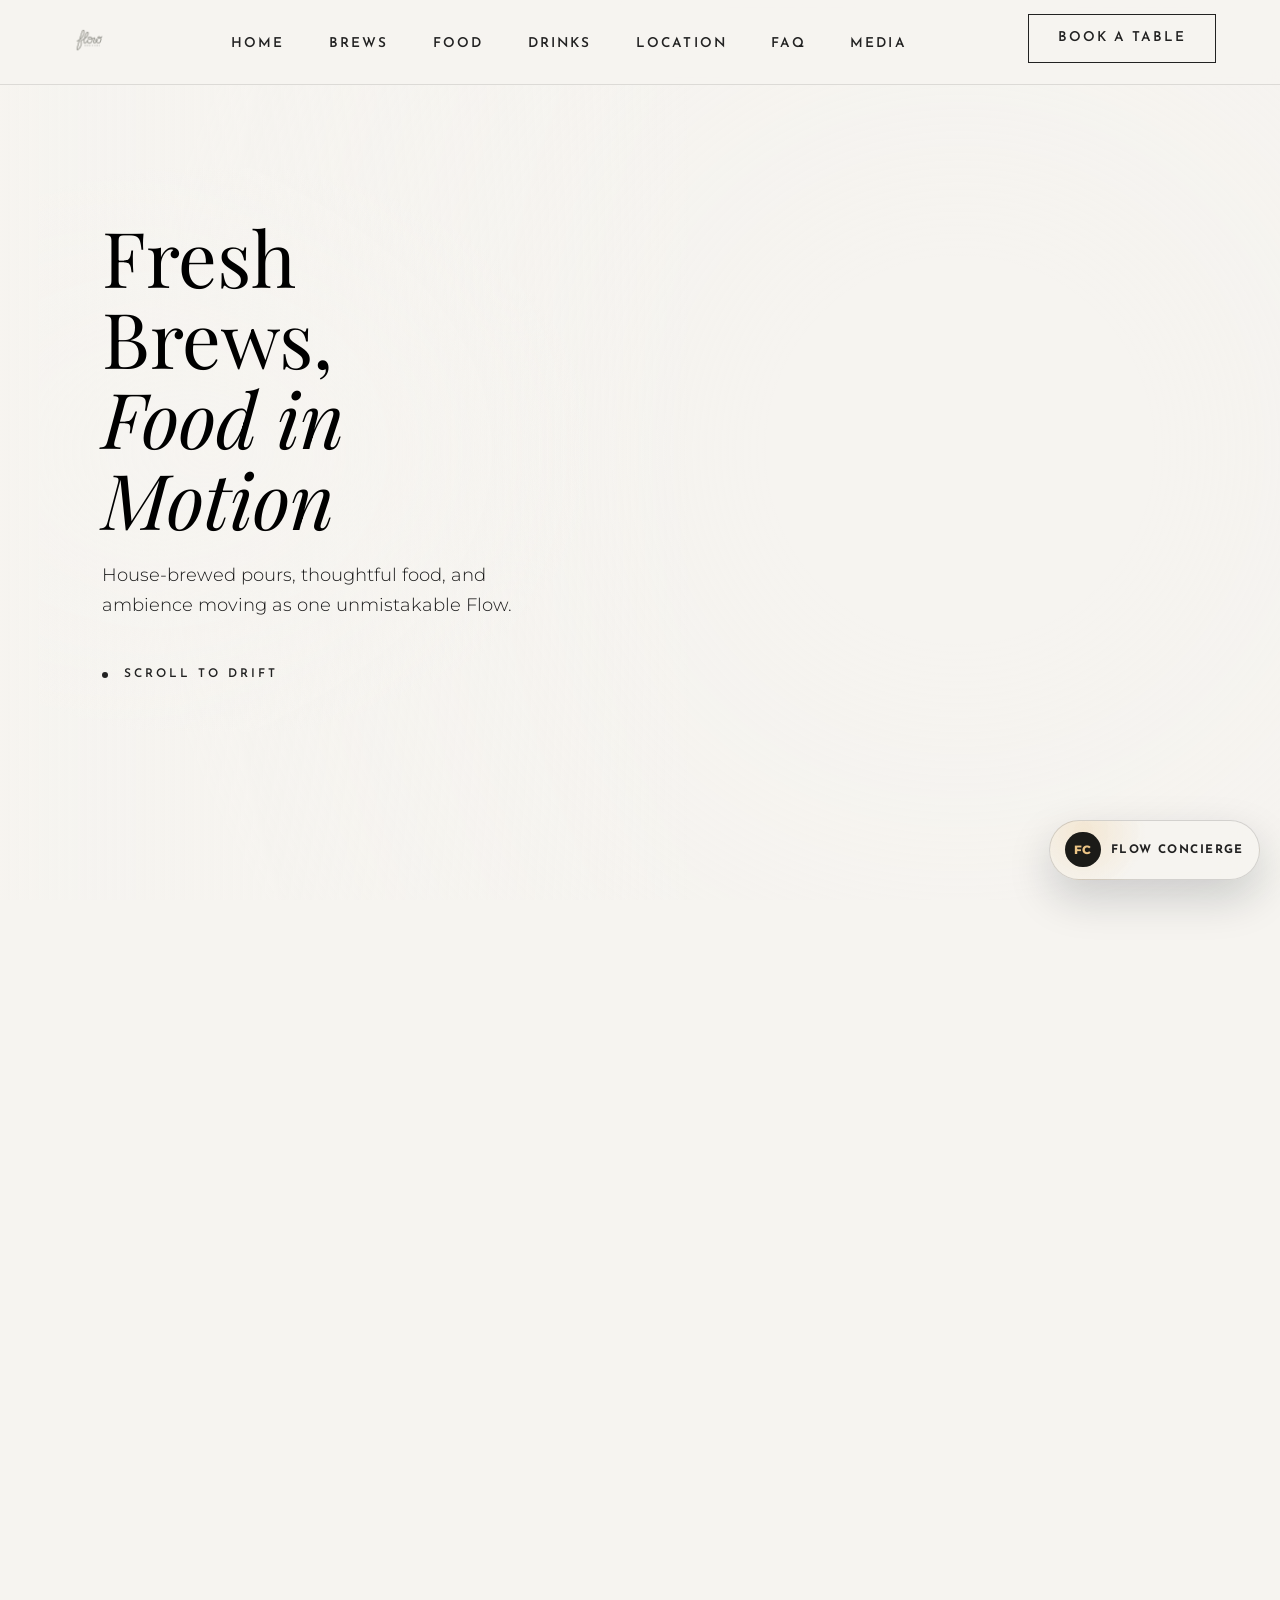
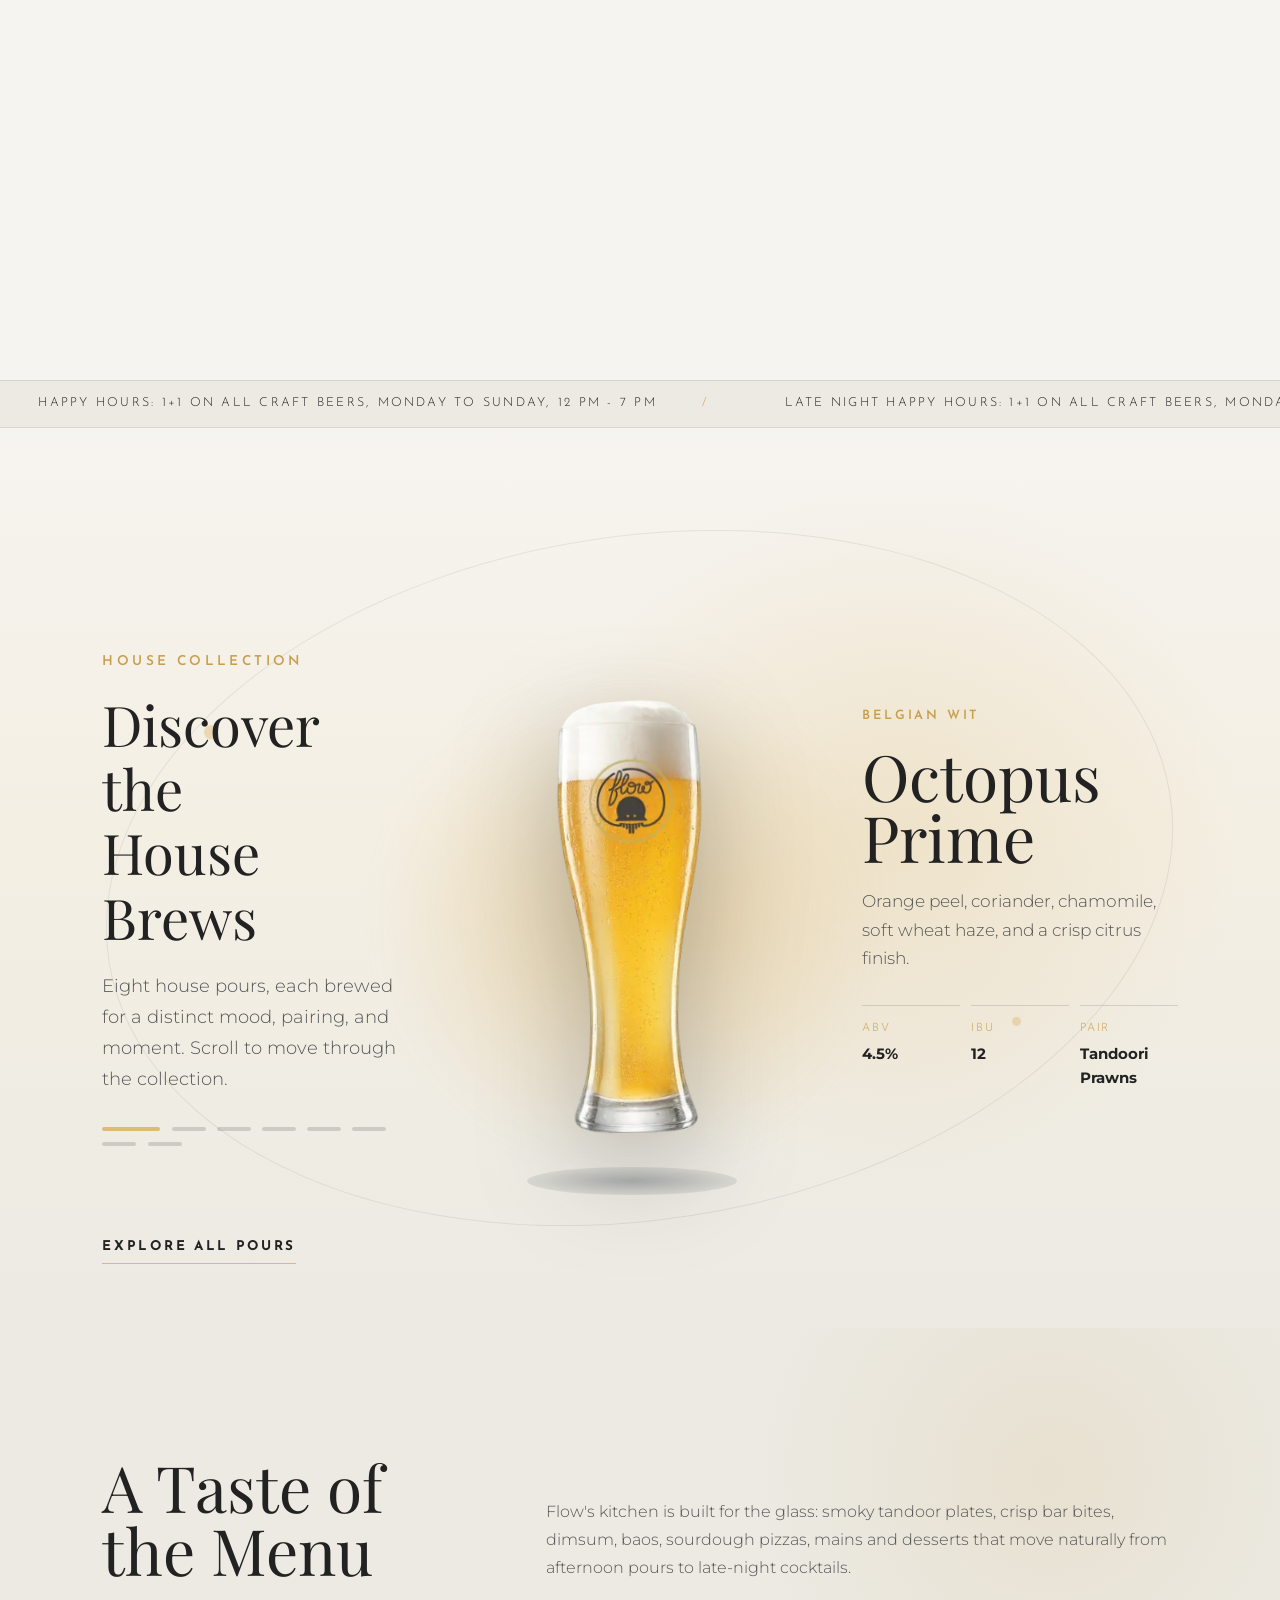
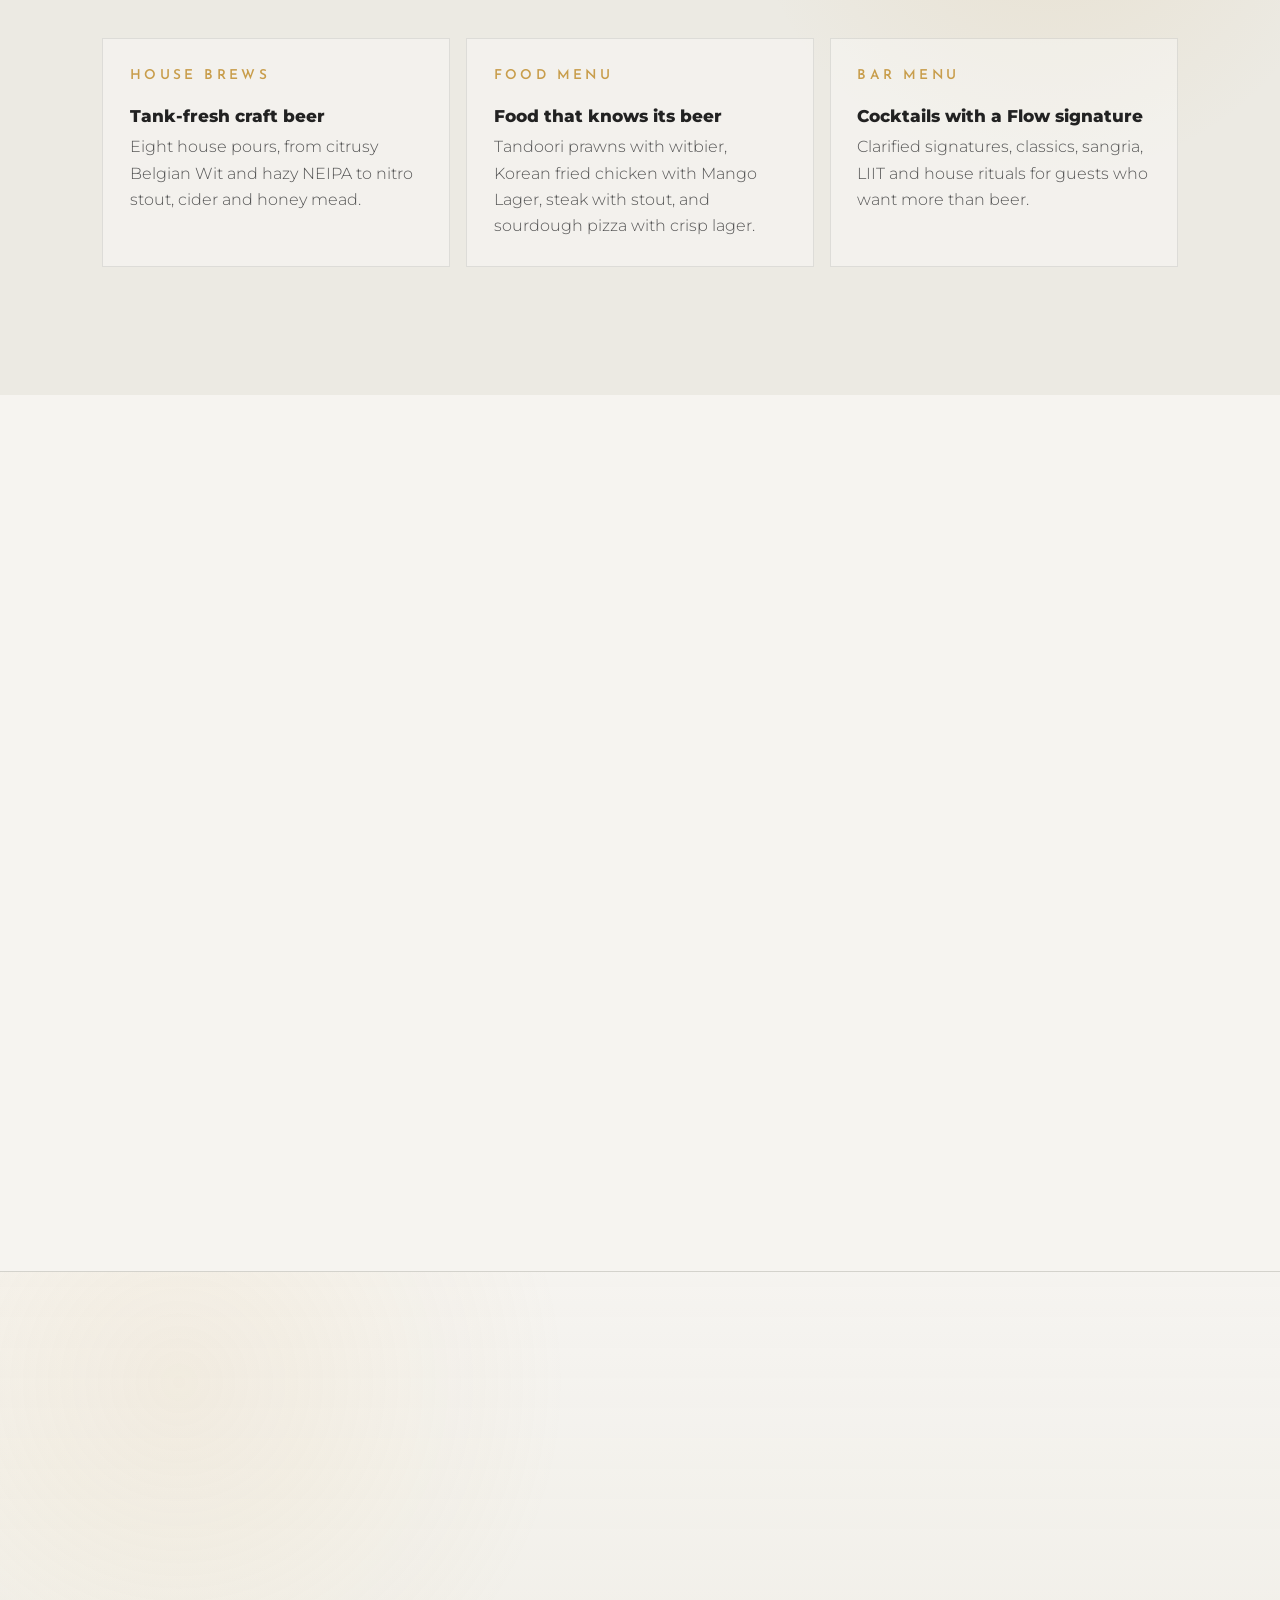
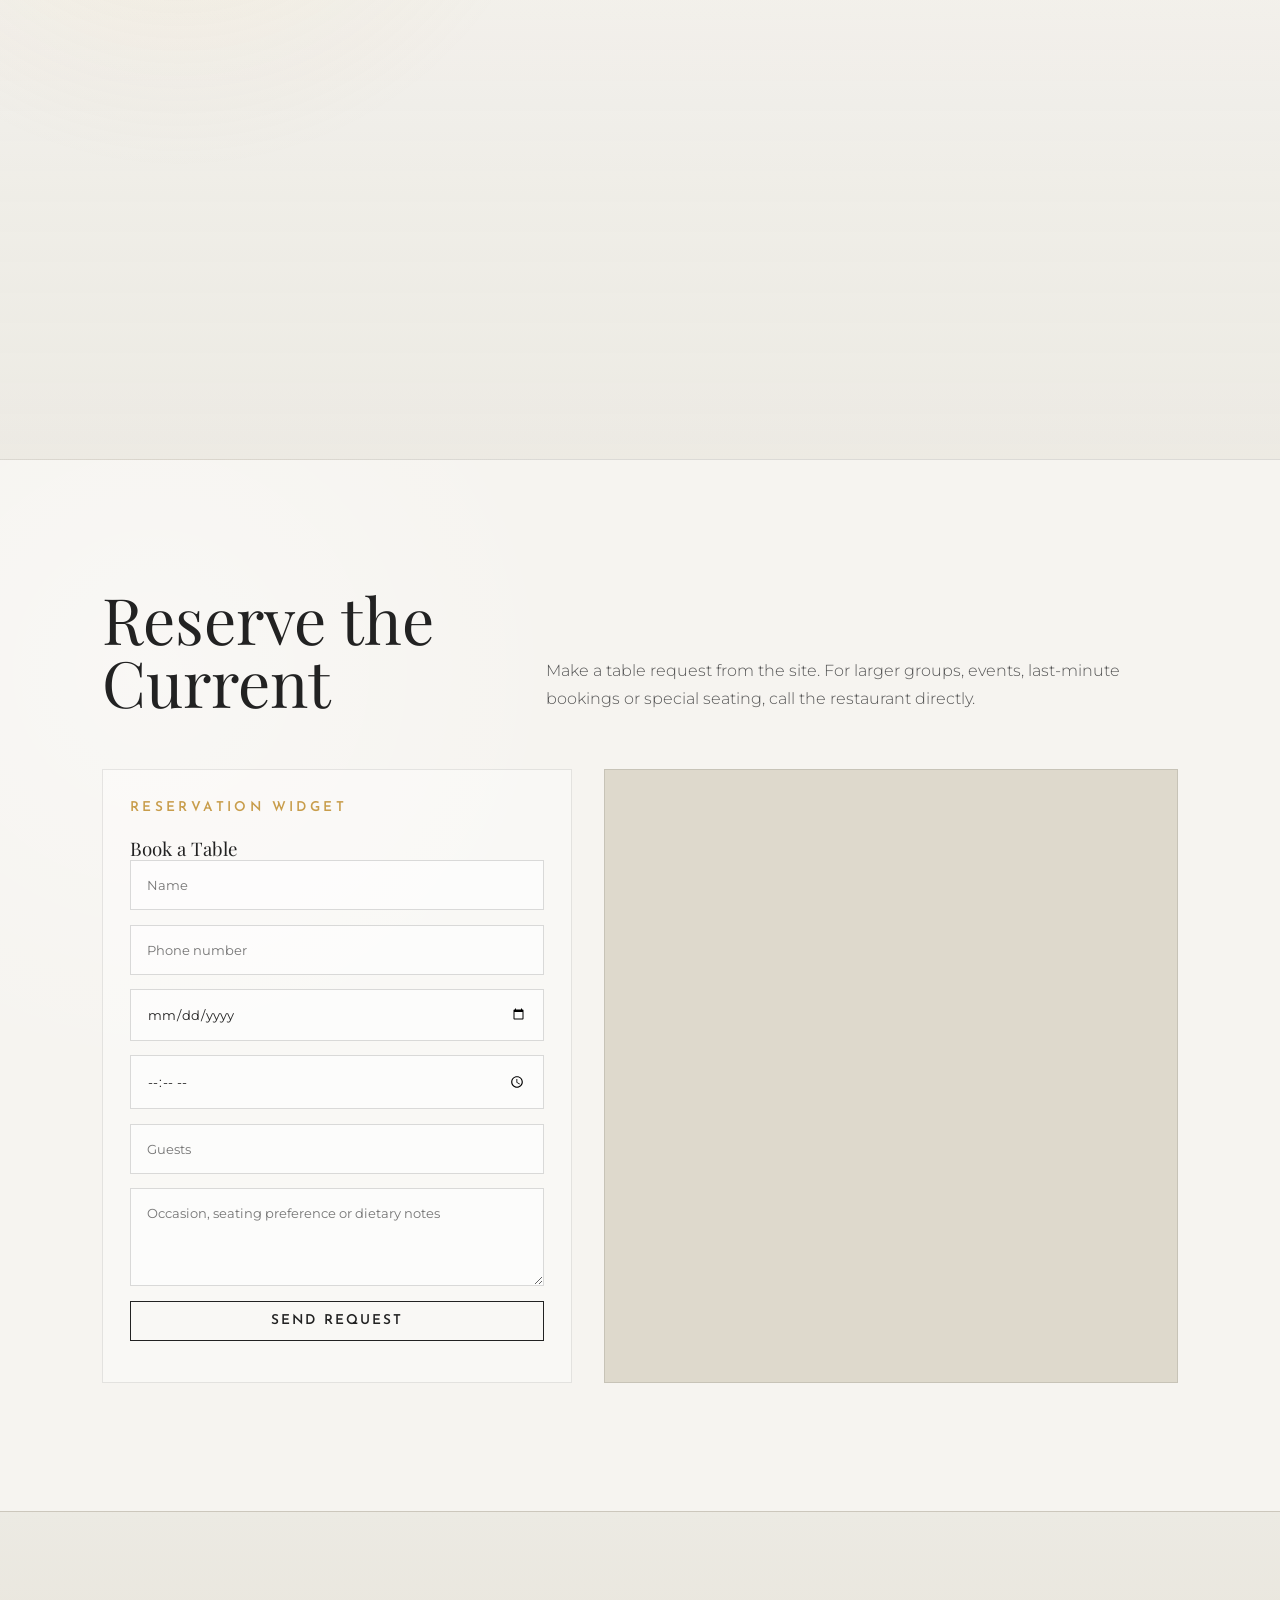
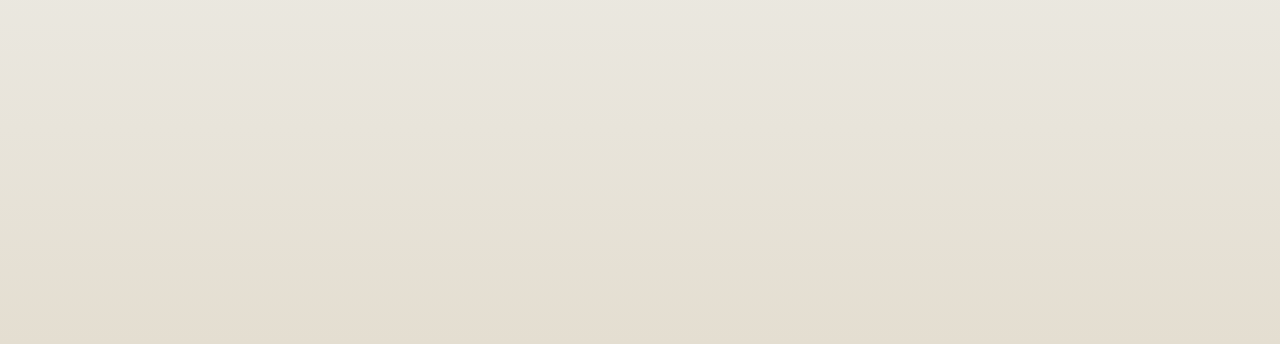
==== commit f4a13244: "Update footer Instagram link" ====
--- a/index.html
+++ b/index.html
@@ -9,6 +9,14 @@
   <meta name="theme-color" content="#F6F4F0">
   <meta name="format-detection" content="telephone=yes">
   <meta name="flow-reservation-endpoint" content="https://vwlvwgwymaazfgnjdyuv.supabase.co/functions/v1/create-reservation">
+  <script>
+    try {
+      if (sessionStorage.getItem("flowAgeVerifiedSession") === "true") {
+        document.documentElement.classList.remove("preloader-active");
+        document.documentElement.classList.add("age-session-verified");
+      }
+    } catch (error) {}
+  </script>
   <meta property="og:type" content="restaurant.restaurant">
   <meta property="og:site_name" content="Flow Brew & Dine">
   <meta property="og:title" content="Flow Brew & Dine Saket | Microbrewery & Dining">
@@ -33,7 +41,7 @@
   <link href="https://fonts.googleapis.com/css2?family=Josefin+Sans:wght@300;400;600&family=Lato:wght@300;400;700&family=Montserrat:wght@300;400;600;800&family=Playfair+Display:ital,wght@0,400;0,700;1,400&display=swap" rel="stylesheet">
   
   <!-- Core Tailwind CSS is not needed. We use custom Vanilla CSS for absolute pixel-perfection -->
-  <link rel="stylesheet" href="styles.css?v=20260602-hero-tune">
+  <link rel="stylesheet" href="styles.css?v=20260602-age-session">
   <script type="application/ld+json">
   {
     "@context": "https://schema.org",
@@ -271,7 +279,7 @@
         </article>
 
         <article class="signature-info-card" data-pour="joey">
-          <span class="signature-style">Munich Helles</span>
+          <span class="signature-style">German Style Munich Helles</span>
           <h3 class="font-playfair">Flowy Joey</h3>
           <p>Smooth malt, subtle hop character, and a clean German lager finish.</p>
           <dl>
@@ -565,9 +573,14 @@
         <div class="footer-col social-col">
           <h4 class="footer-heading">FOLLOW THE MOOD</h4>
           <div class="social-links">
-            <a href="https://instagram.com" target="_blank" rel="noopener" class="social-link" id="social-ig">Instagram</a>
-            <a href="https://facebook.com" target="_blank" rel="noopener" class="social-link" id="social-fb">Facebook</a>
-            <a href="https://zomato.com" target="_blank" rel="noopener" class="social-link" id="social-zomato">Zomato</a>
+            <a href="https://www.instagram.com/flowdelhi/" target="_blank" rel="noopener" class="social-link social-link-instagram" id="social-ig" aria-label="Follow Flow Brew & Dine on Instagram">
+              <svg class="social-icon" viewBox="0 0 24 24" aria-hidden="true" focusable="false">
+                <rect x="3" y="3" width="18" height="18" rx="5"></rect>
+                <circle cx="12" cy="12" r="4"></circle>
+                <circle cx="17.5" cy="6.5" r="1"></circle>
+              </svg>
+              <span>Instagram</span>
+            </a>
           </div>
           <p class="footer-credit">Aesthetic Craftsmanship &amp; Engineering by Antigravity 2.0</p>
           <p class="footer-credit"><a href="privacy.html">Privacy Policy</a> &nbsp; / &nbsp; <a href="terms.html">Terms &amp; Conditions</a></p>
@@ -580,8 +593,8 @@
   <!-- CORE SCRIPTS: GSAP & SCROLLTRIGGER CDN -->
   <script defer src="https://cdnjs.cloudflare.com/ajax/libs/gsap/3.12.2/gsap.min.js"></script>
   <script defer src="https://cdnjs.cloudflare.com/ajax/libs/gsap/3.12.2/ScrollTrigger.min.js"></script>
-  <script defer src="site-data.js?v=20260602-beer-map"></script>
-  <script defer src="site-pages.js?v=20260602-beer-map"></script>
-  <script defer src="app.js?v=20260602-beer-map"></script>
+  <script defer src="site-data.js?v=20260602-age-session"></script>
+  <script defer src="site-pages.js?v=20260602-age-session"></script>
+  <script defer src="app.js?v=20260602-age-session"></script>
 </body>
 </html>
--- a/styles.css
+++ b/styles.css
@@ -106,6 +106,23 @@
   visibility: hidden !important;
   pointer-events: none !important;
   transform: translateY(-120%) !important;
+}
+
+html.age-session-verified,
+html.age-session-verified body {
+  overflow: auto !important;
+  height: auto !important;
+}
+
+html.age-session-verified .main-header {
+  opacity: 1 !important;
+  visibility: visible !important;
+  pointer-events: auto !important;
+  transform: none !important;
+}
+
+html.age-session-verified #preloader {
+  display: none !important;
 }
 
 /* FIXED WEBGL BACKGROUND WRAPPER */
@@ -2676,6 +2693,9 @@
 }
 
 .social-link {
+  display: inline-flex;
+  align-items: center;
+  gap: 0.65rem;
   font-family: var(--font-ui);
   font-size: 0.9rem;
   font-weight: 600;
@@ -2684,6 +2704,18 @@
   text-transform: uppercase;
   width: max-content;
   position: relative;
+}
+
+.social-icon {
+  width: 1.05rem;
+  height: 1.05rem;
+  fill: none;
+  stroke: var(--gold-color);
+  stroke-width: 1.7;
+  stroke-linecap: round;
+  stroke-linejoin: round;
+  flex: 0 0 auto;
+  transform: translateY(-1px);
 }
 
 .social-link::after {
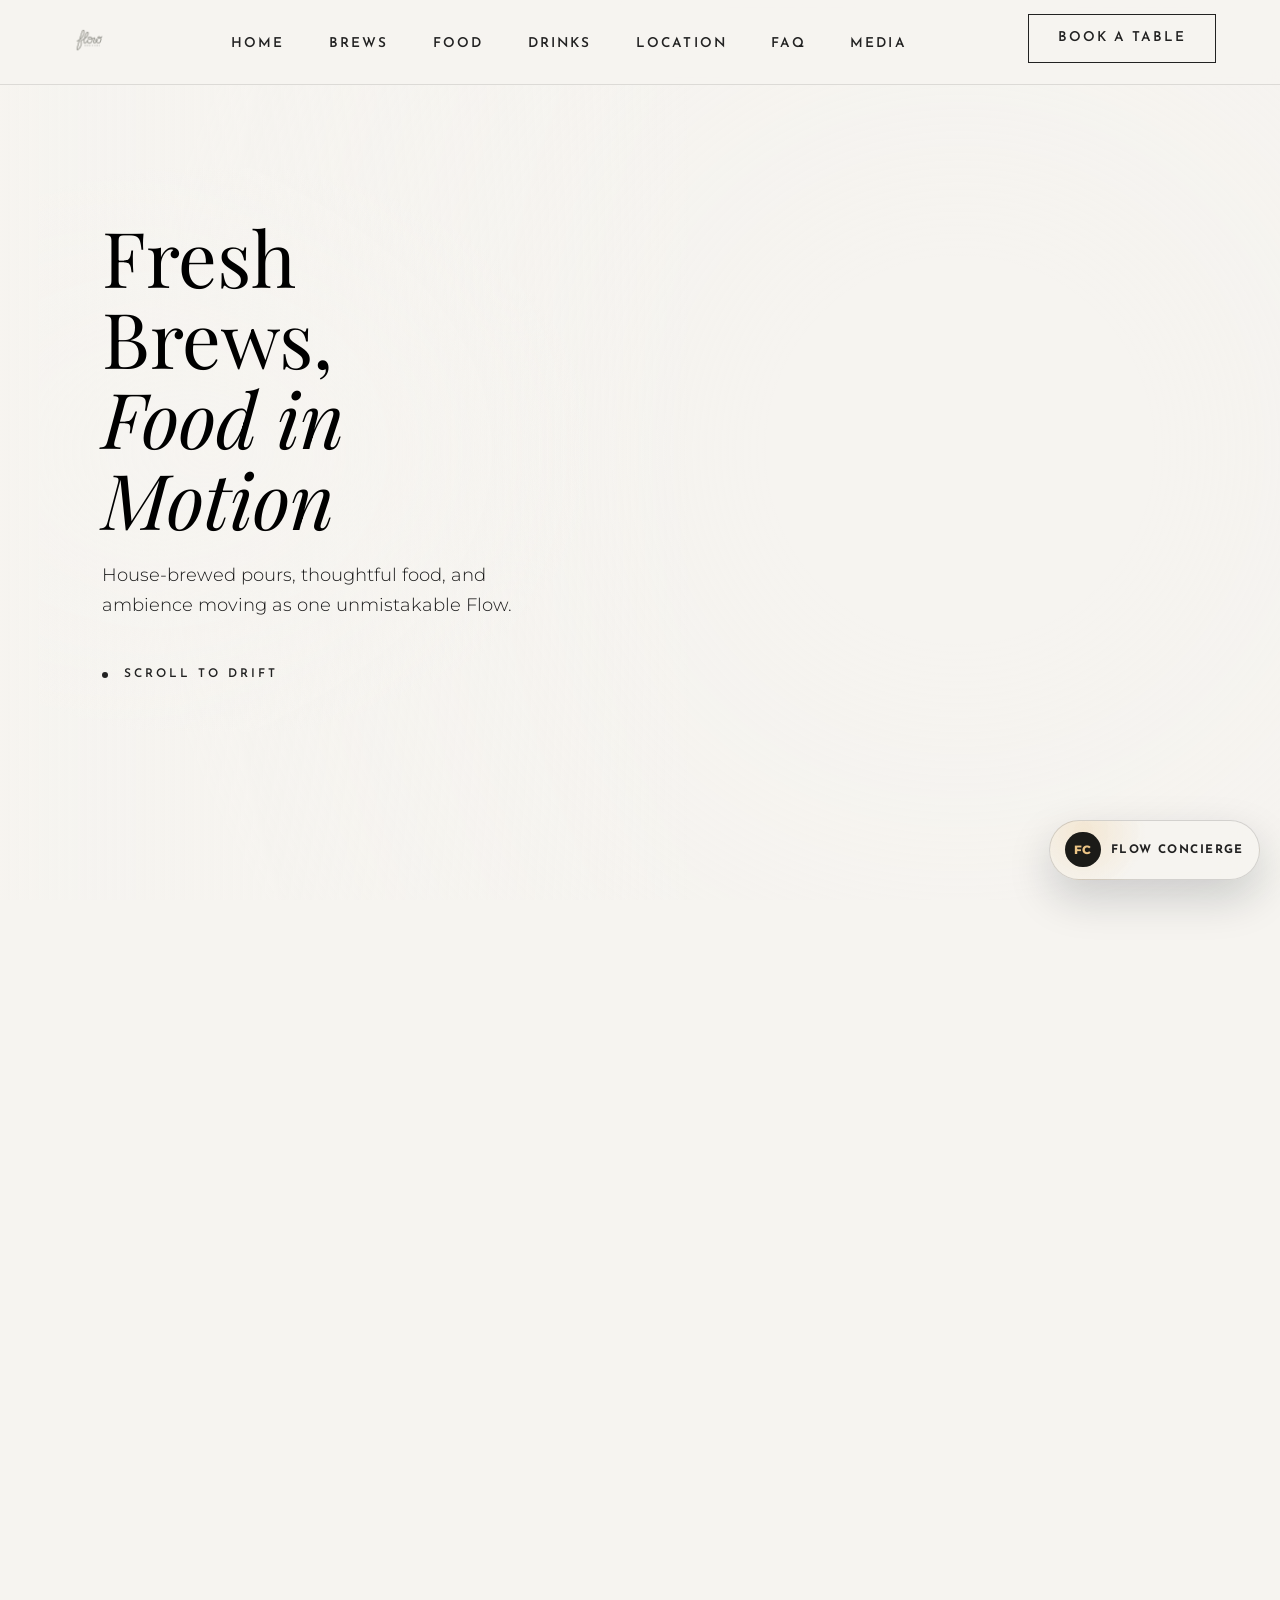
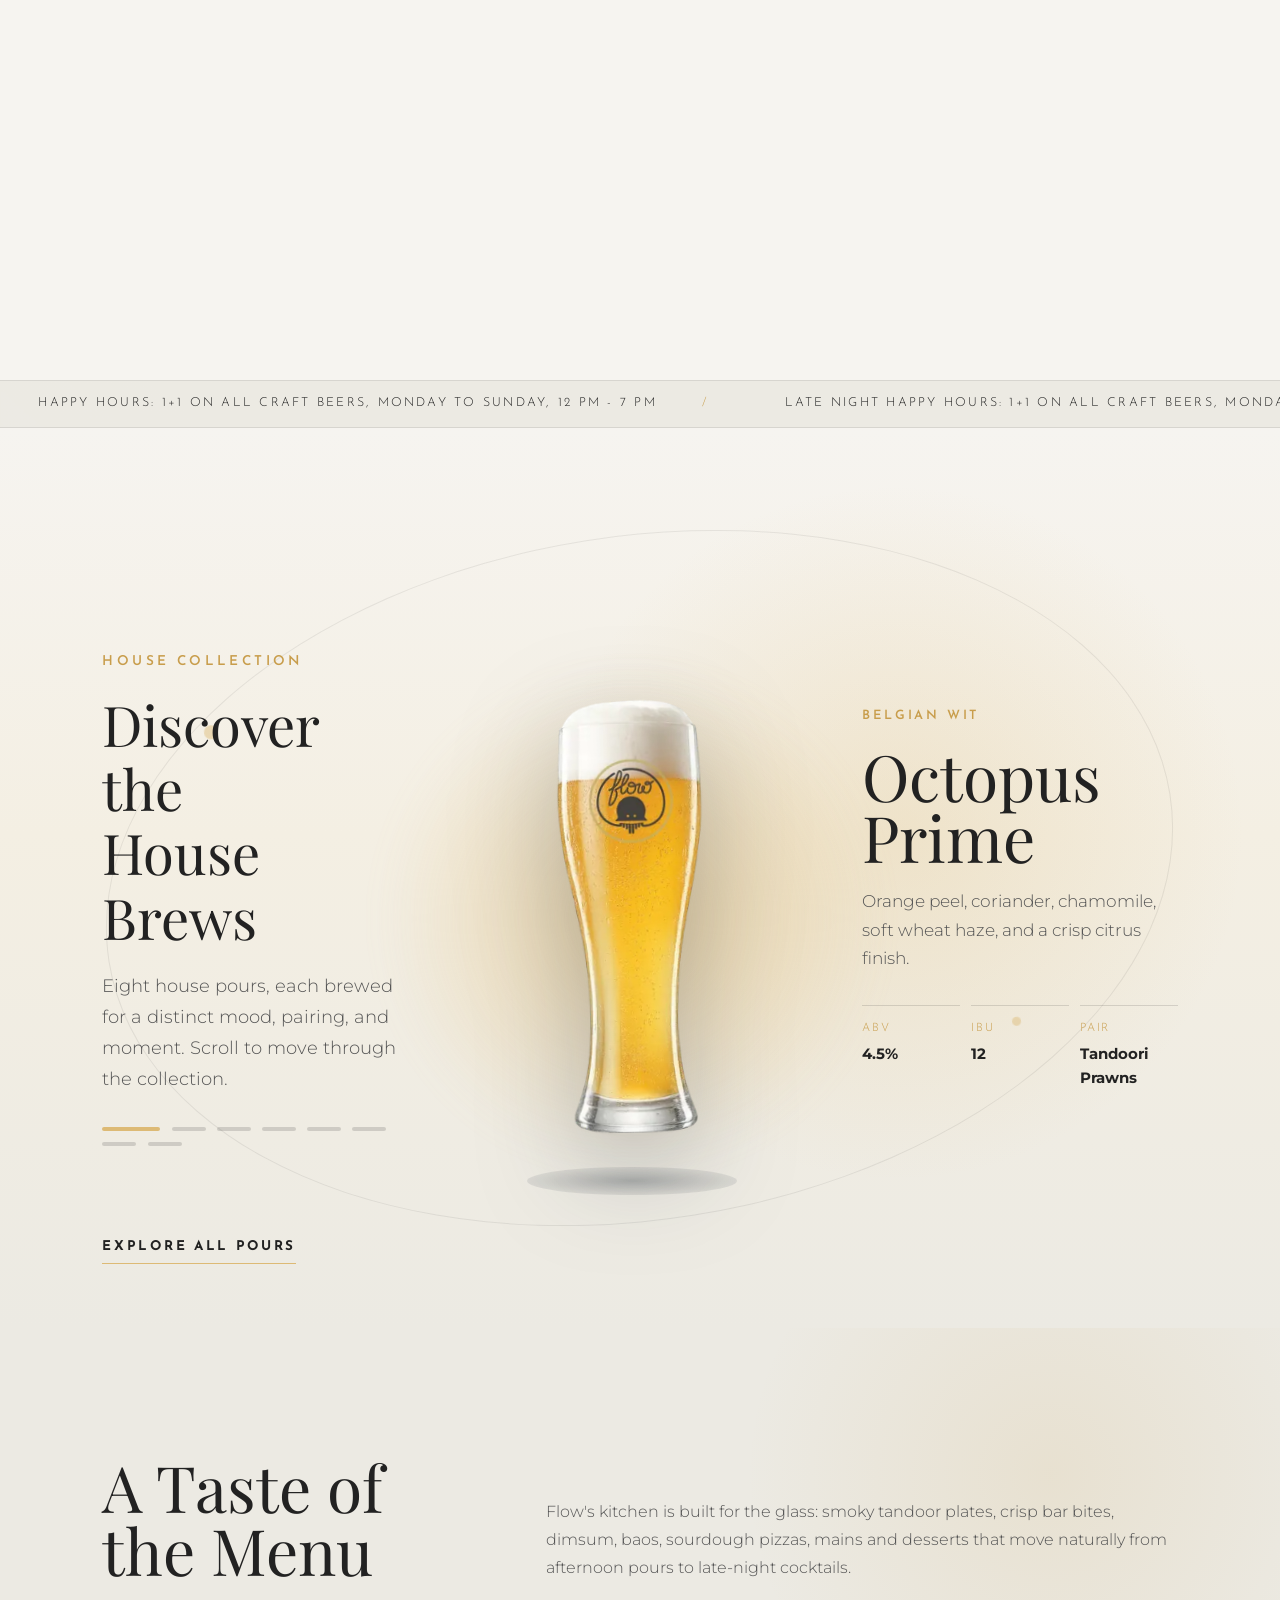
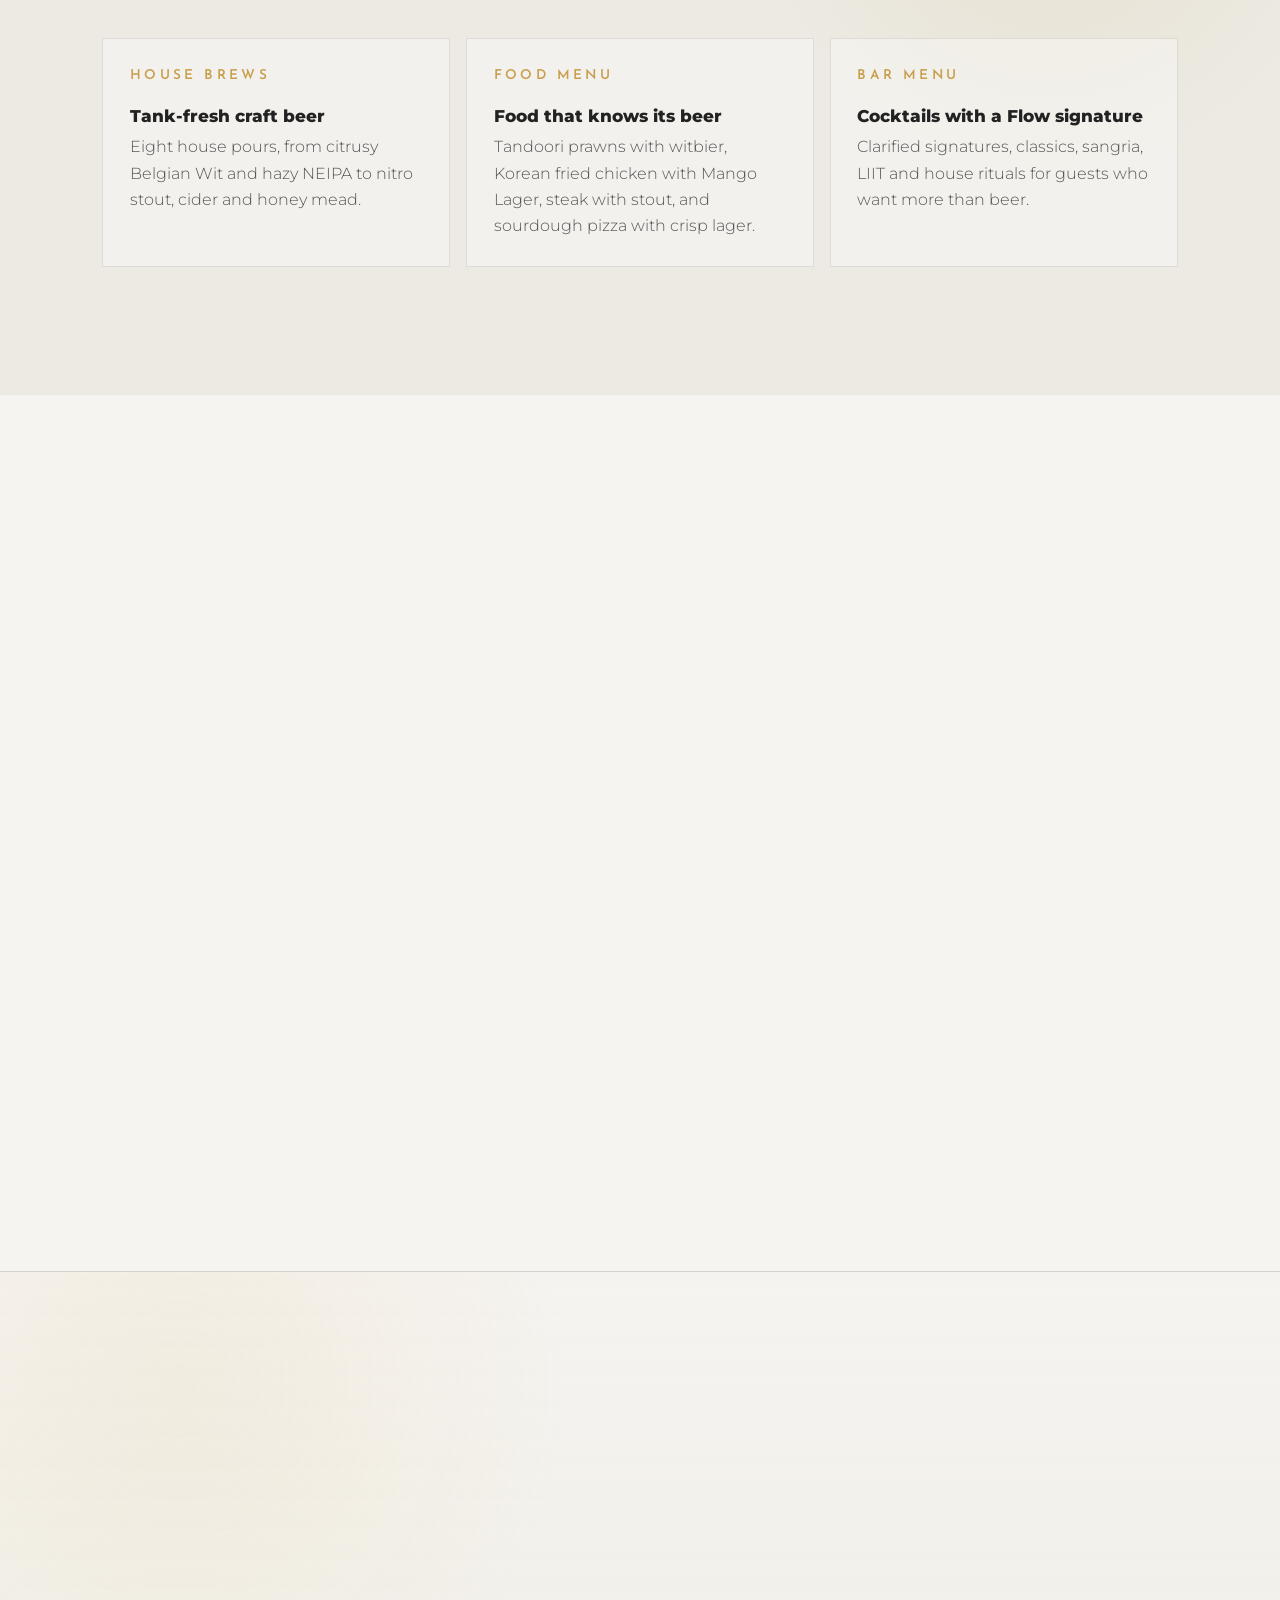
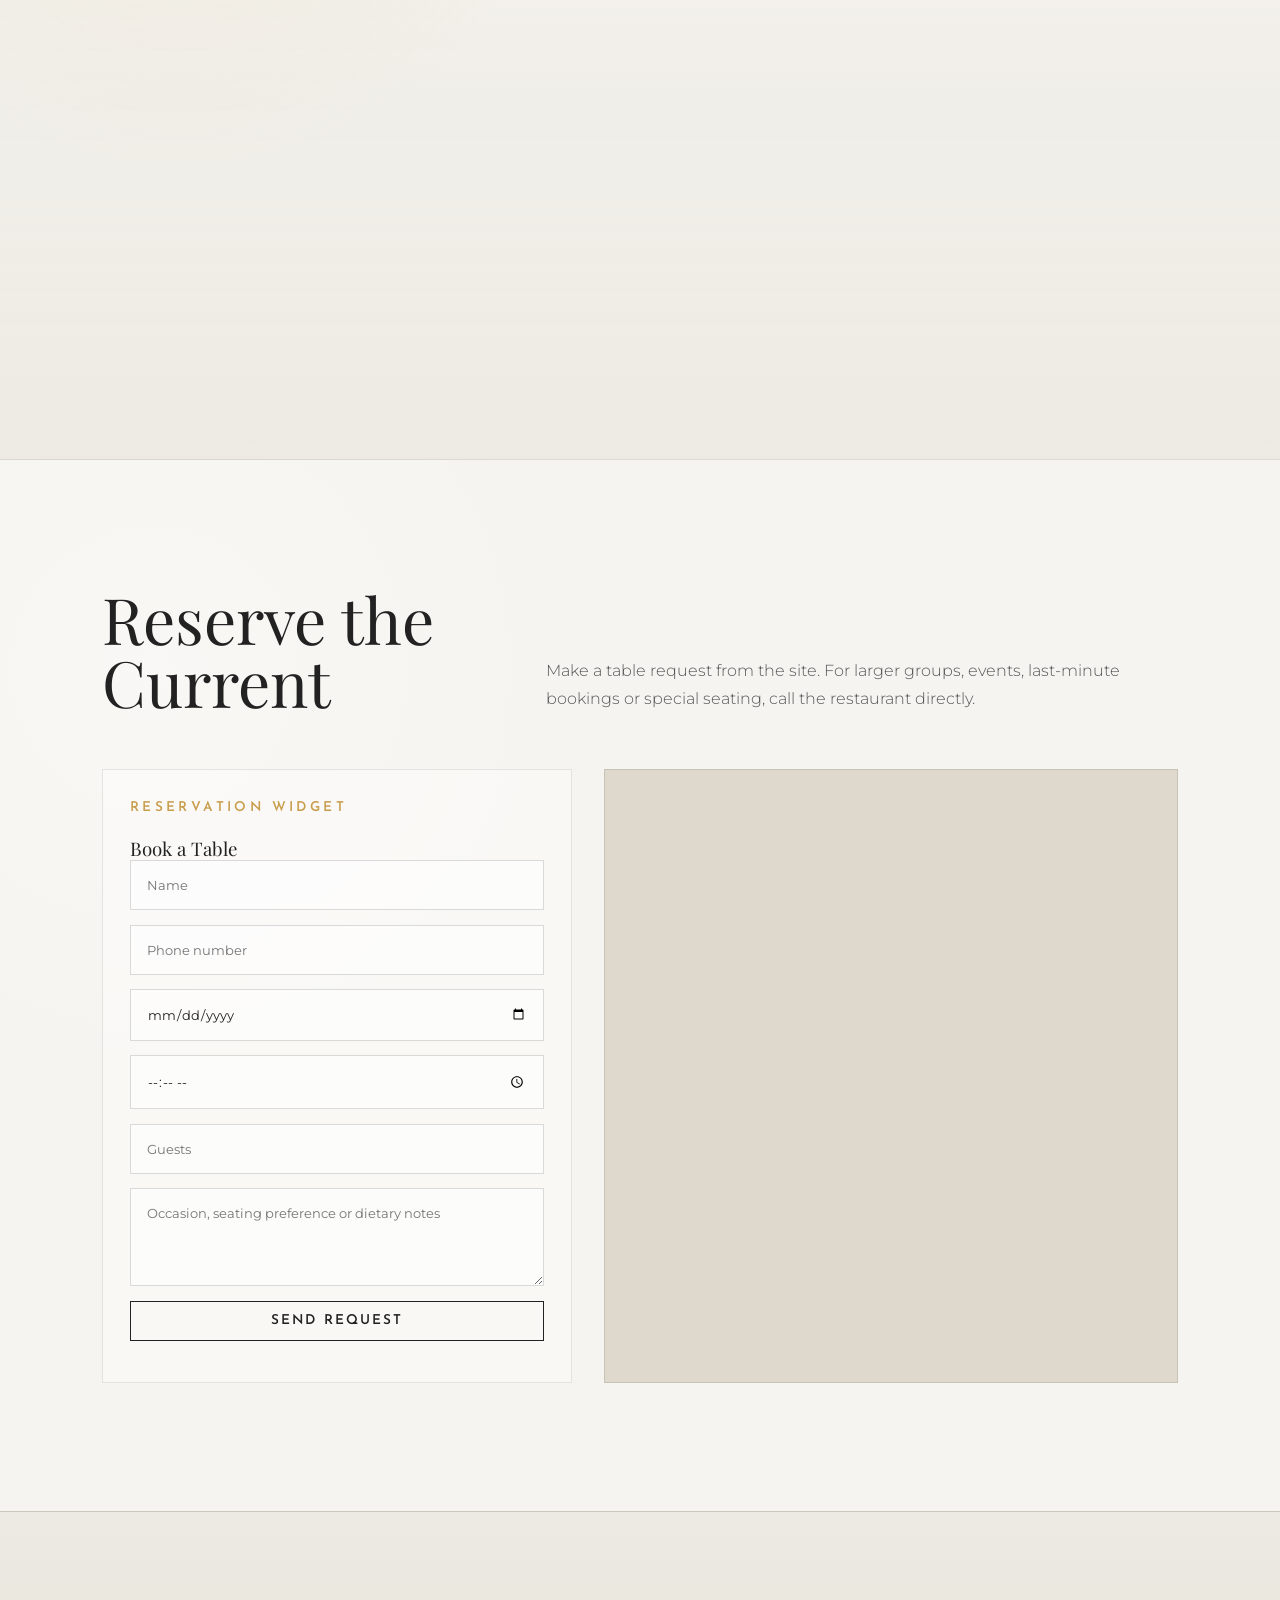
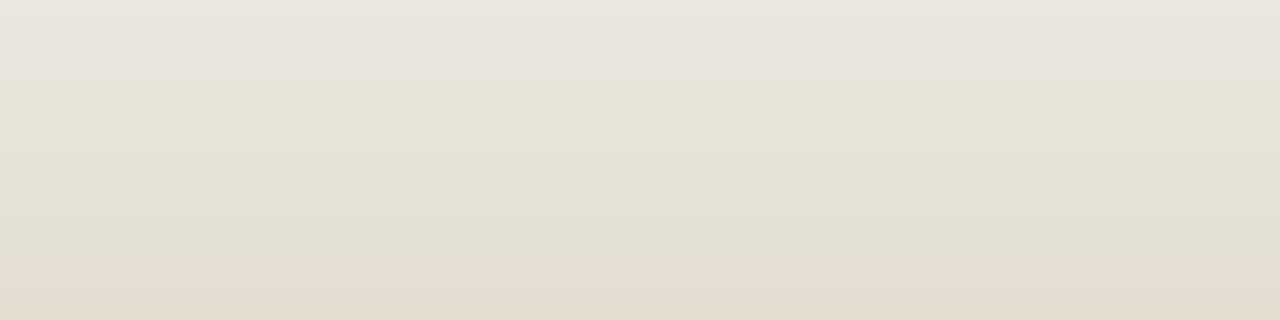
==== commit 1111a5d8: "Remove footer agency credit" ====
--- a/index.html
+++ b/index.html
@@ -582,7 +582,6 @@
               <span>Instagram</span>
             </a>
           </div>
-          <p class="footer-credit">Aesthetic Craftsmanship &amp; Engineering by Antigravity 2.0</p>
           <p class="footer-credit"><a href="privacy.html">Privacy Policy</a> &nbsp; / &nbsp; <a href="terms.html">Terms &amp; Conditions</a></p>
         </div>
 
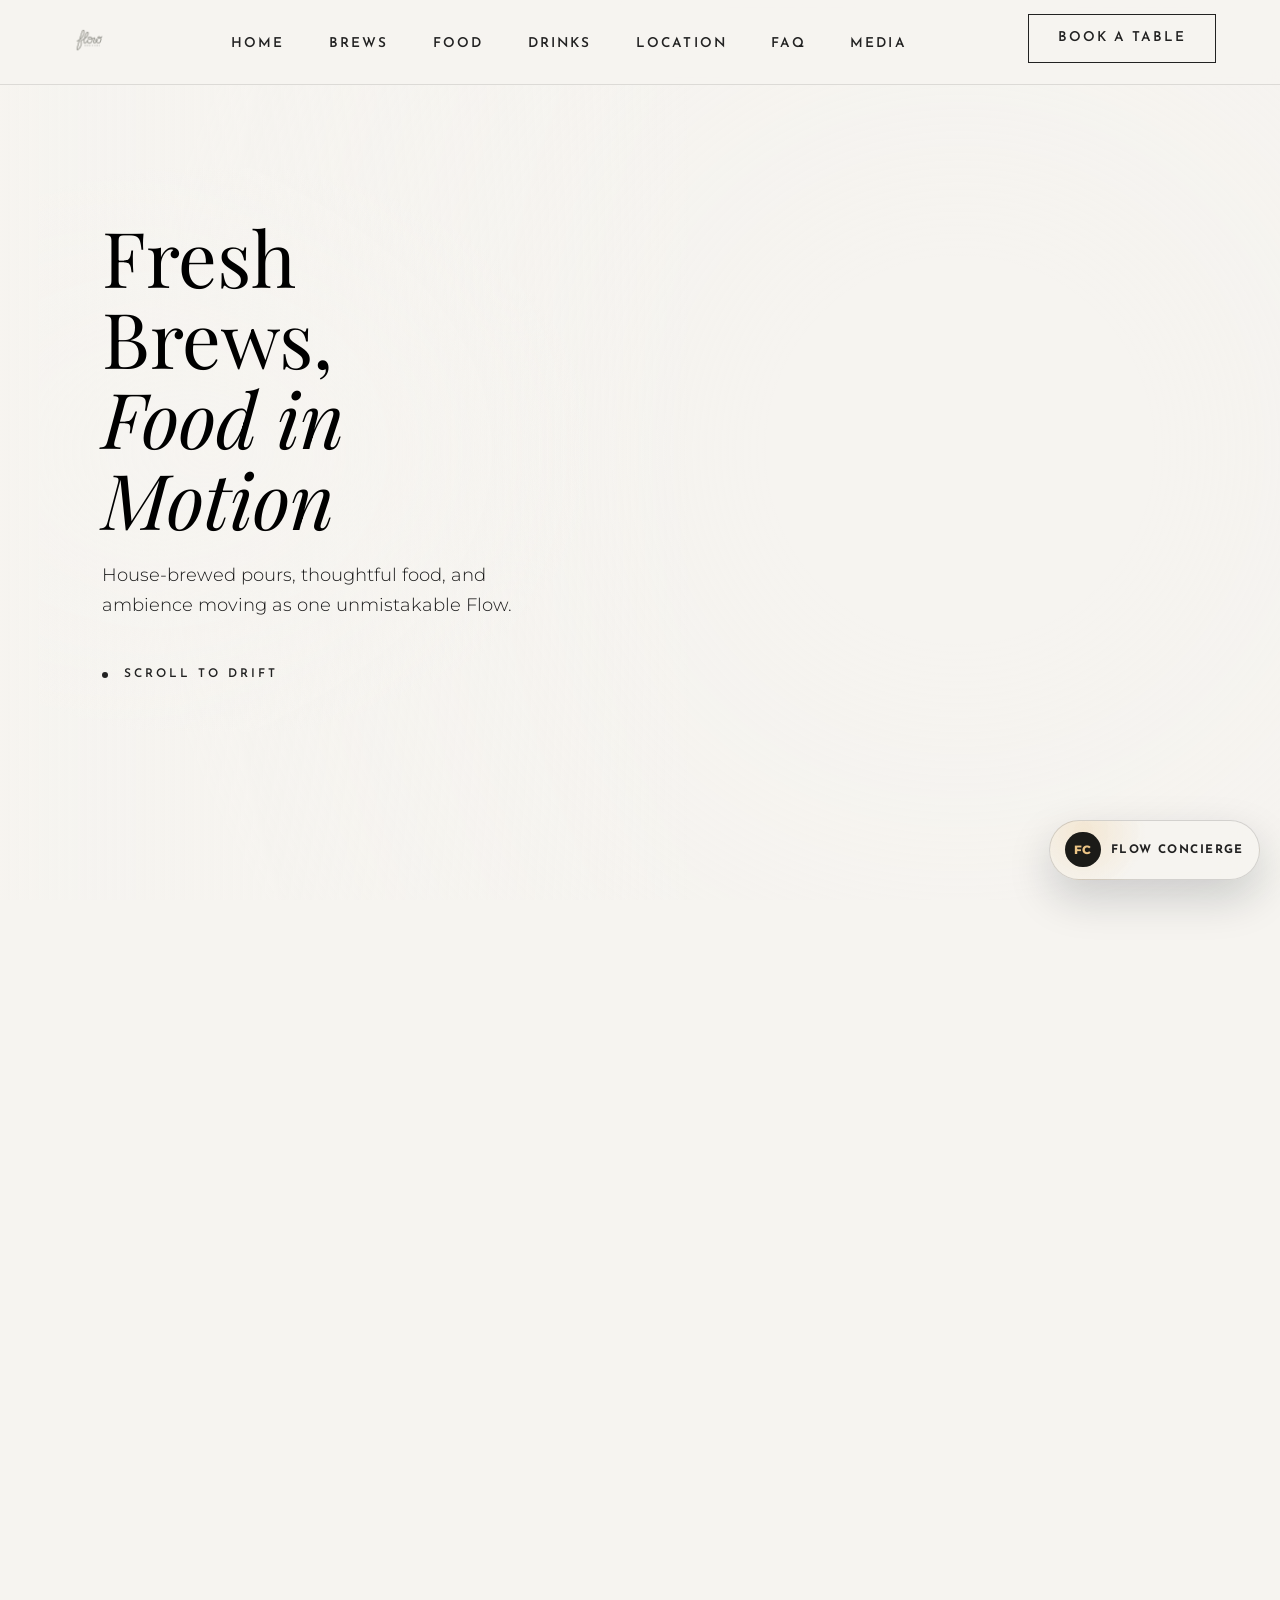
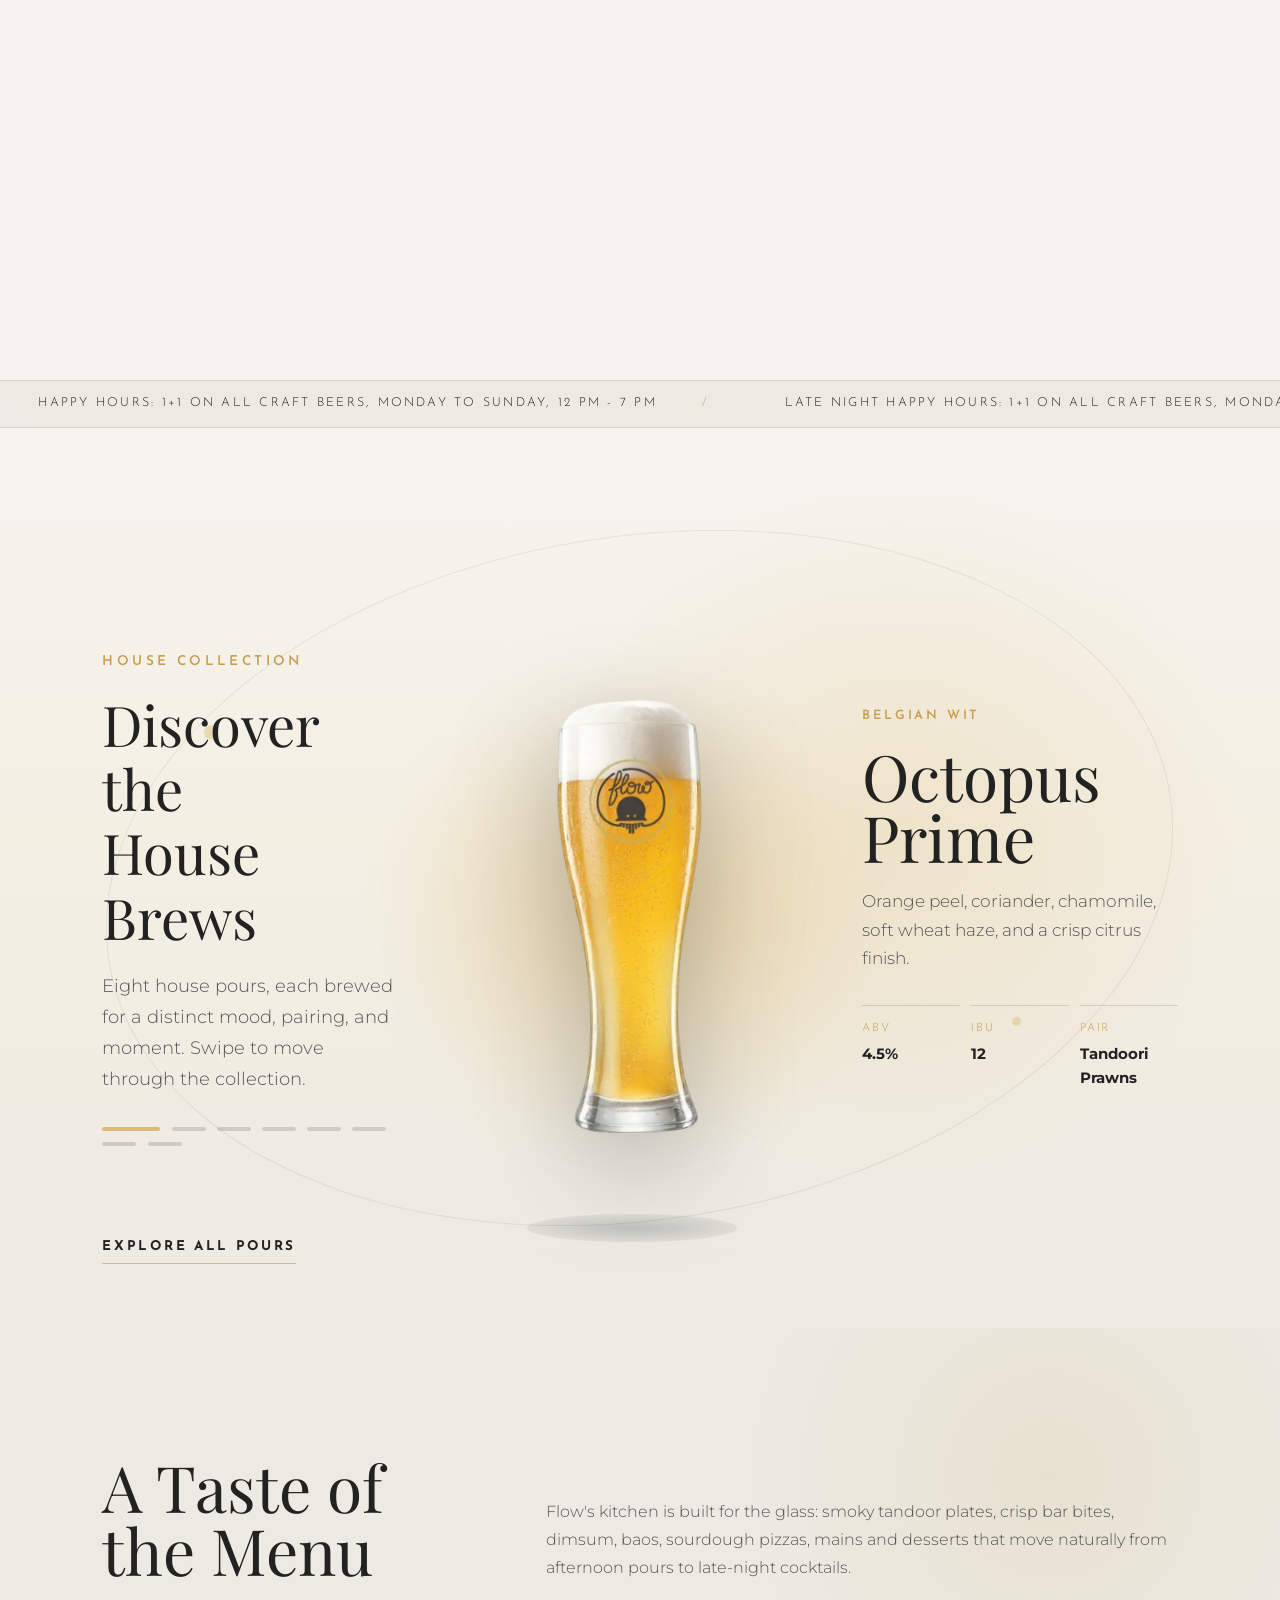
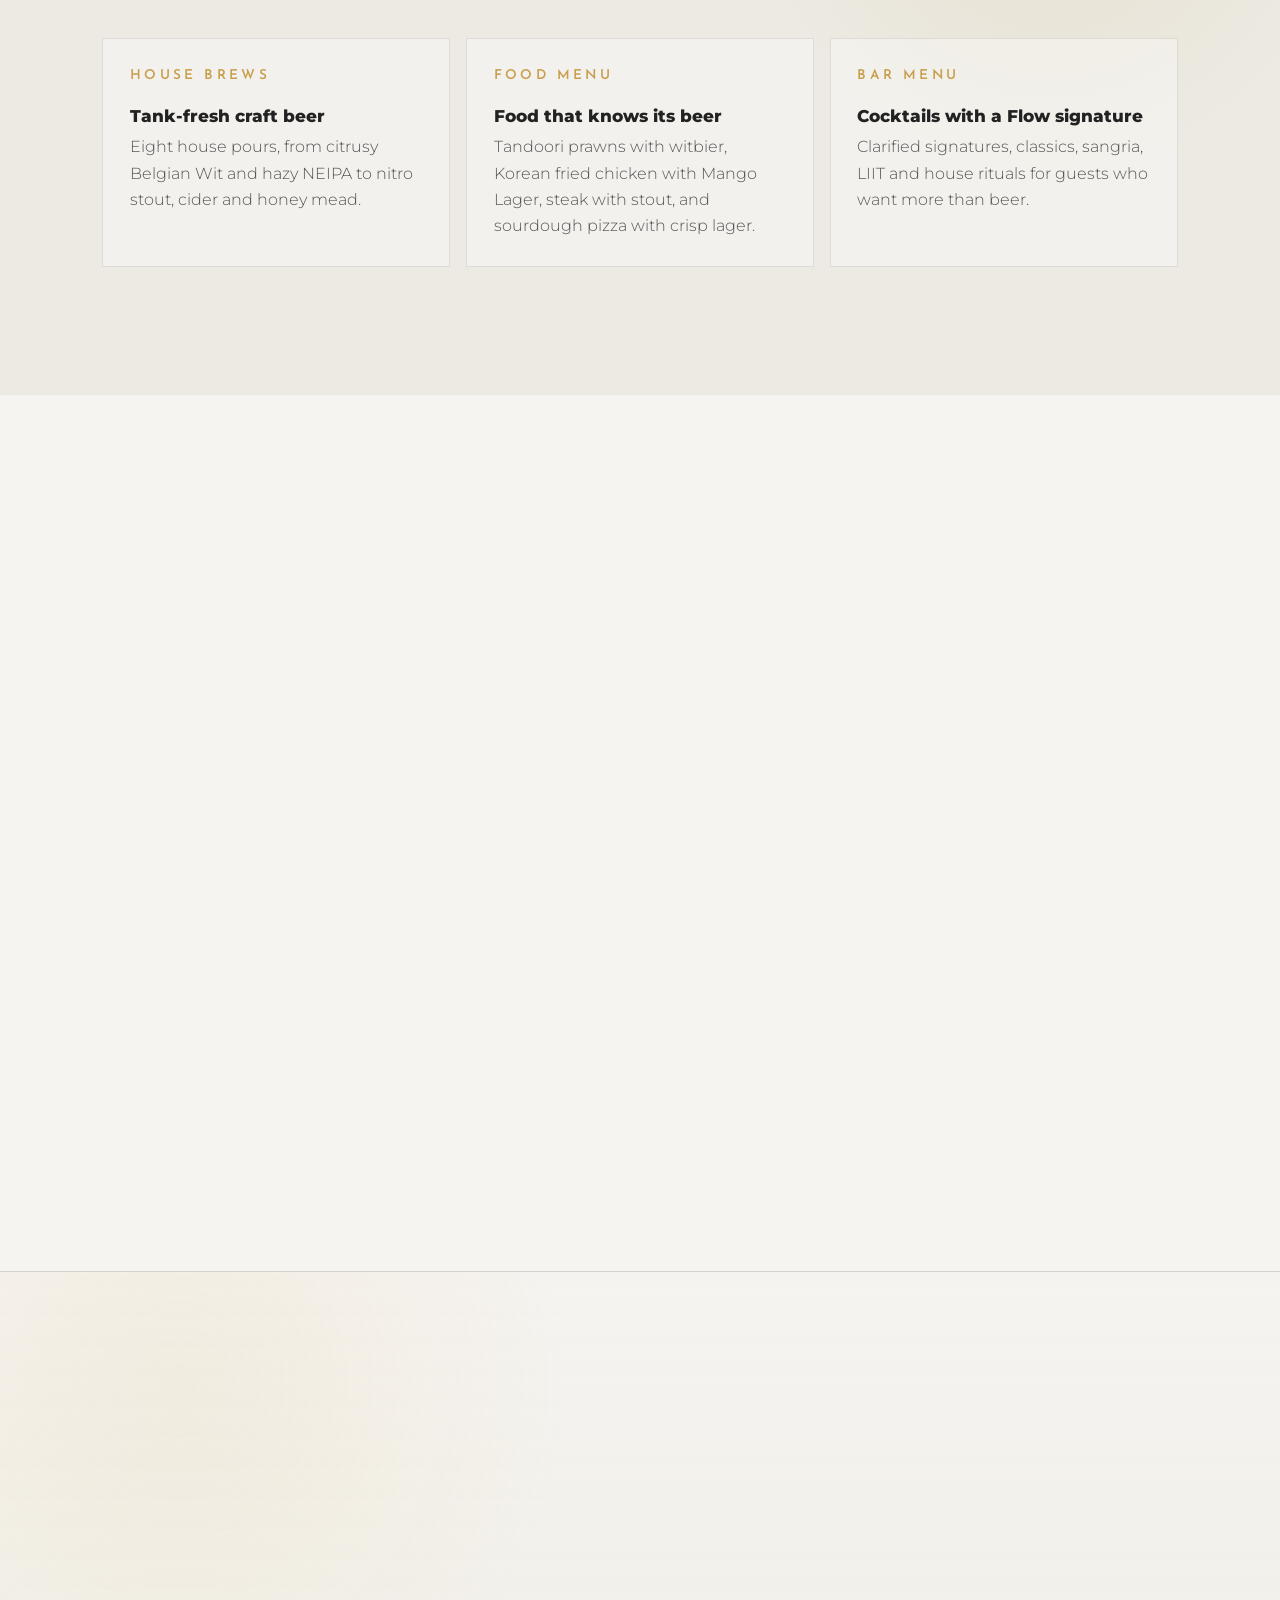
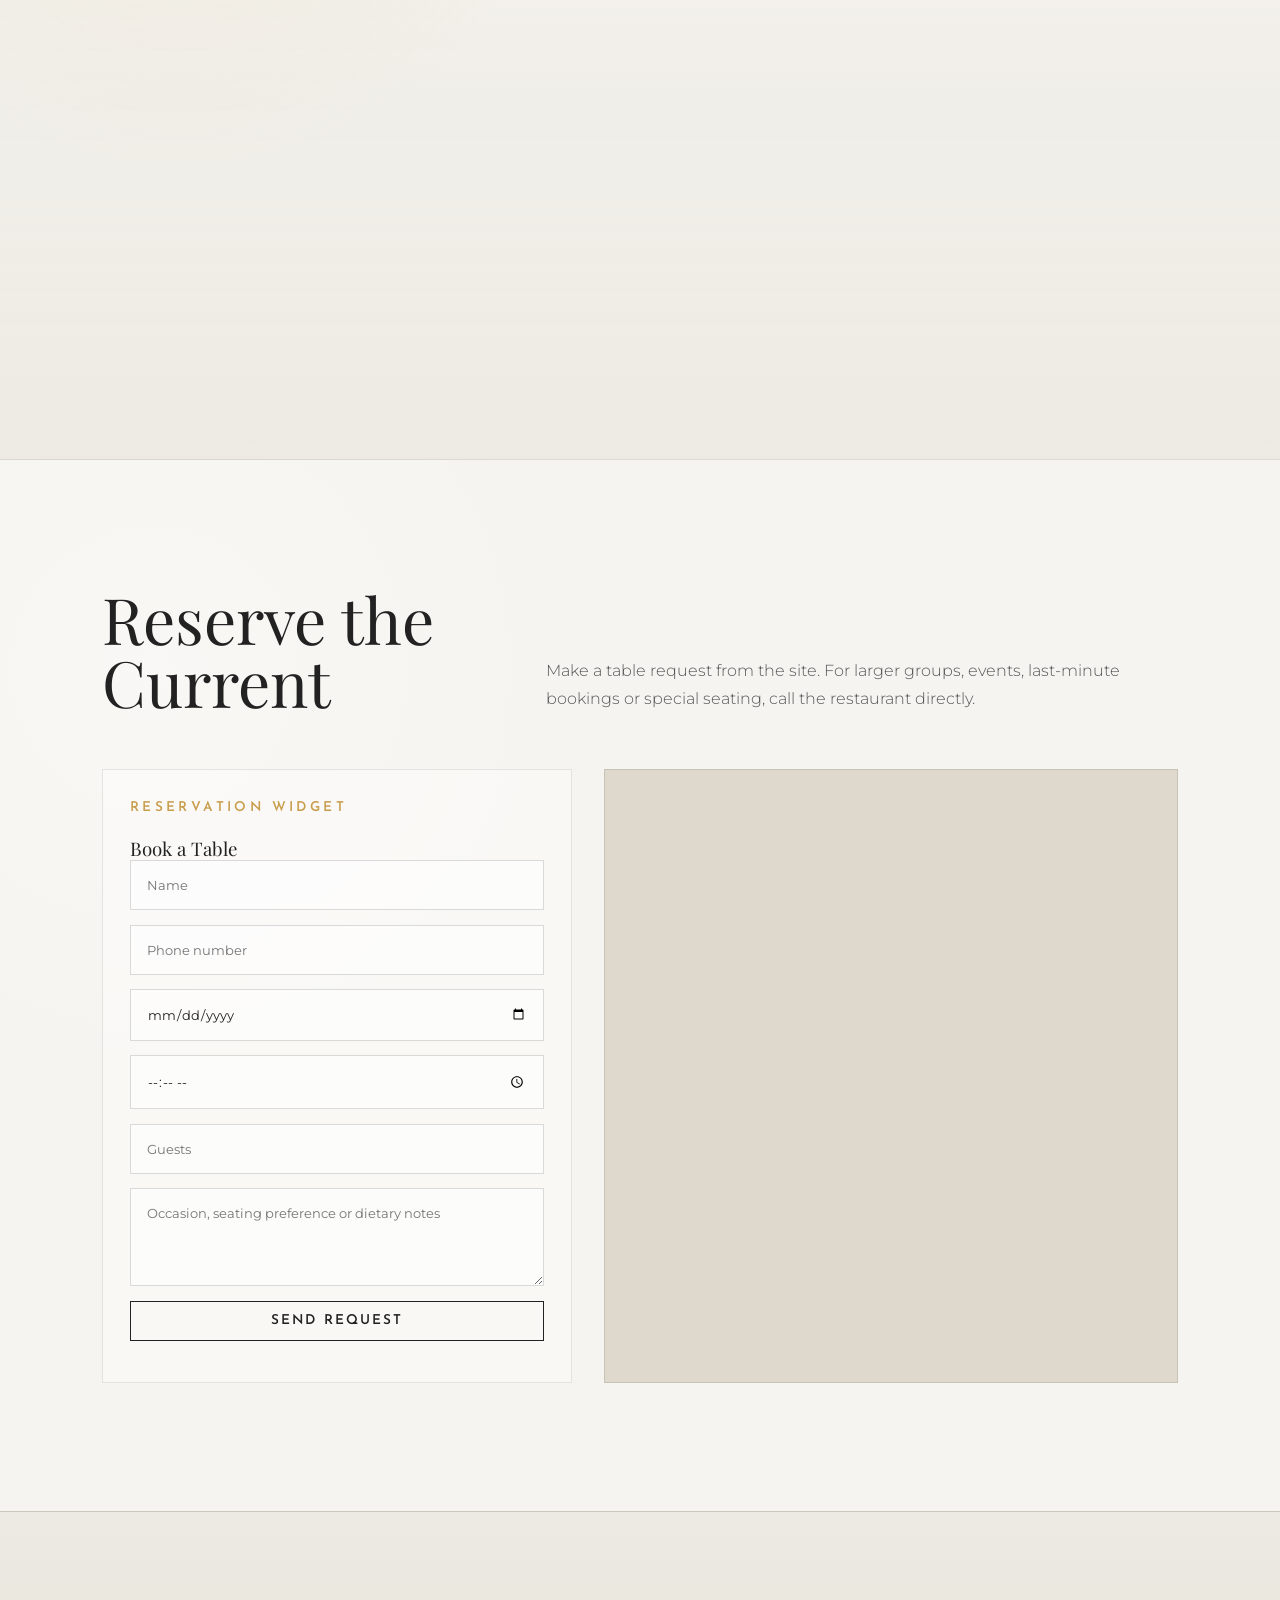
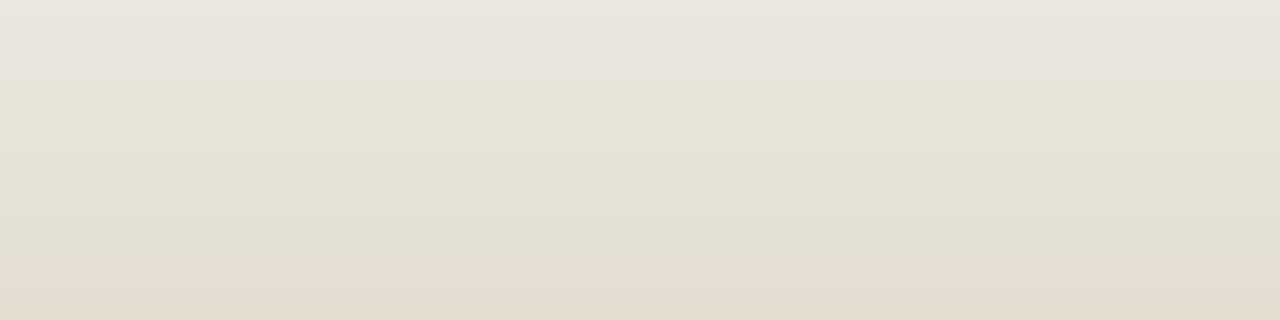
==== commit 0facfd56: "Fix mobile beer shadow and pairing text" ====
--- a/index.html
+++ b/index.html
@@ -225,7 +225,7 @@
       <div class="signature-copy">
         <span class="section-tag">HOUSE COLLECTION</span>
         <h2 id="signature-pours-heading" class="section-title font-playfair">Discover the<br>House Brews</h2>
-        <p class="section-paragraph">Eight house pours, each brewed for a distinct mood, pairing, and moment. Scroll to move through the collection.</p>
+        <p class="section-paragraph">Eight house pours, each brewed for a distinct mood, pairing, and moment. Swipe to move through the collection.</p>
         <div class="signature-progress" aria-label="Featured pours progress">
           <button type="button" class="signature-dot active" data-pour-dot="belgian" aria-label="Show Octopus Prime"></button>
           <button type="button" class="signature-dot" data-pour-dot="german" aria-label="Show Captain Bubbles German Wheat"></button>
--- a/styles.css
+++ b/styles.css
@@ -1202,13 +1202,14 @@
 
 .signature-shadow {
   position: absolute;
-  z-index: 1;
-  bottom: 8%;
+  z-index: 0;
+  left: 50%;
+  bottom: 3%;
   width: 210px;
   height: 28px;
-  transform: translateY(20px);
+  transform: translate(-50%, 34px);
   border-radius: 50%;
-  background: radial-gradient(ellipse at center, rgba(15, 27, 41, 0.28), rgba(15, 27, 41, 0));
+  background: radial-gradient(ellipse at center, rgba(15, 27, 41, 0.2), rgba(15, 27, 41, 0));
   pointer-events: none;
 }
 
@@ -1363,7 +1364,7 @@
   }
 
   .signature-product-visual {
-    min-height: min(38svh, 350px);
+    min-height: min(40svh, 370px);
     touch-action: pan-y;
     transform: translateZ(0);
     will-change: transform;
@@ -1386,17 +1387,19 @@
   }
 
   .signature-shadow {
-    bottom: 4%;
-    width: min(38vw, 160px);
-    height: 20px;
+    bottom: 0;
+    width: min(48vw, 190px);
+    height: 14px;
+    transform: translate(-50%, 42px);
+    opacity: 0.58;
   }
 
   .signature-info-stack {
-    min-height: min(28svh, 250px);
+    min-height: 270px;
     max-width: 560px;
     width: 100%;
     margin: 0 auto;
-    overflow: hidden;
+    overflow: visible;
     touch-action: pan-y;
   }
 
@@ -1425,6 +1428,10 @@
 
   .signature-info-card dl div {
     padding-top: 0.55rem;
+  }
+
+  .signature-info-card dl div:last-child {
+    grid-column: 1 / -1;
   }
 
   .signature-explore-link {
@@ -1473,11 +1480,18 @@
   }
 
   .signature-product-visual {
-    min-height: min(36svh, 285px);
+    min-height: min(39svh, 315px);
+  }
+
+  .signature-shadow {
+    bottom: 0;
+    width: min(52vw, 180px);
+    height: 12px;
+    transform: translate(-50%, 44px);
   }
 
   .signature-info-stack {
-    min-height: min(27svh, 210px);
+    min-height: 275px;
   }
 
   .signature-info-card h3 {
